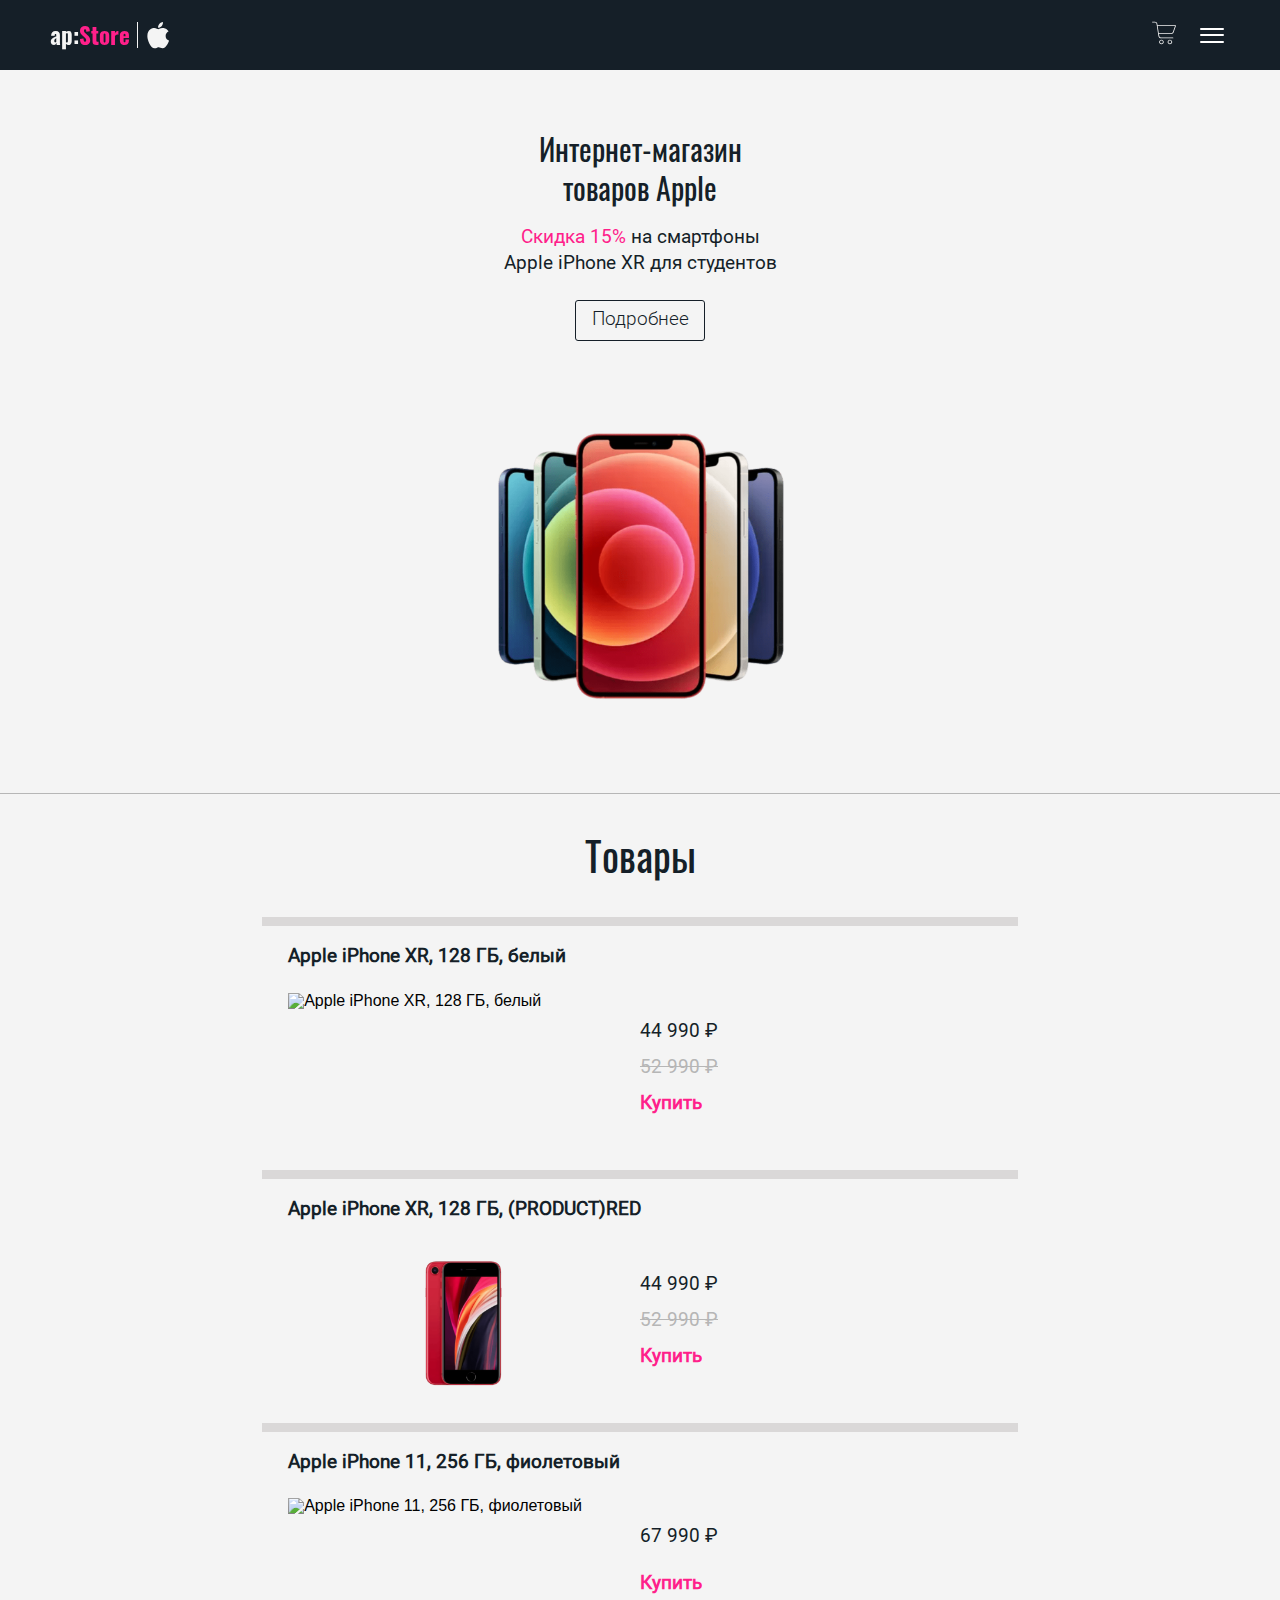
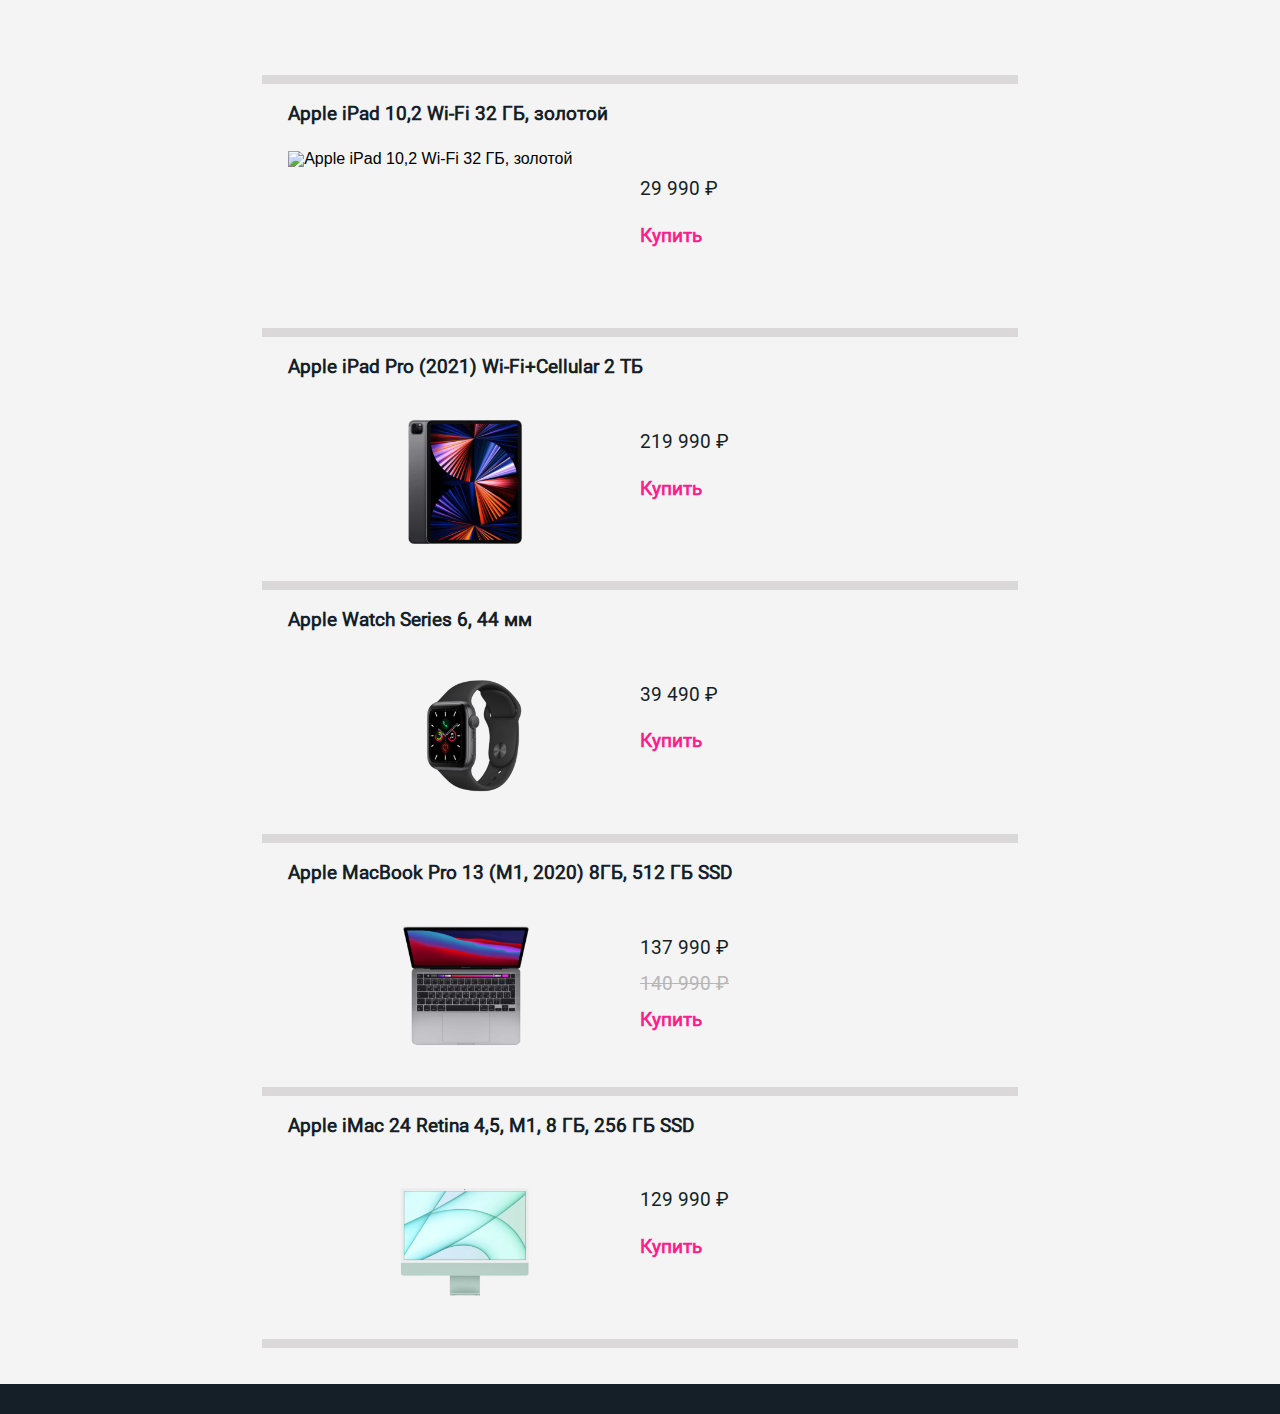
==== index.html @ 829974ec "Правильный вариант выполнения ДЗ - The correct version of the implementation of the DZ" ====
<!DOCTYPE html>
<html lang="ru">

<head>
    <meta charset="UTF-8" />
    <!-- From the Freelancer template -->
    <meta name="viewport" content="width=device-width, initial-scale=1.0, maximum-scale=1.0, user-scalable=0" />
    <!-- =================== -->
    <meta http-equiv="X-UA-Compatible" content="ie=edge" />
    <!-- A bit of SEO -->
    <title>ap-store.ru | Интернет-магазин Павла Ермилова</title>
    <meta name="keywords" content="Интернет-магазин IT курсы" />
    <meta name="description"
        content="Lorem ipsum dolor, sit amet consectetur adipisicing elit. Harum, exercitationem. Natus deserunt nobis quod corrupti delectus quaerat ex cupiditate possimus." />
    <!-- =================== -->
    <link rel="stylesheet" href="css/normalize.css" />
    <link rel="stylesheet" href="https://cdn.jsdelivr.net/npm/bootstrap@4.6.0/dist/css/bootstrap.min.css"
        integrity="sha384-B0vP5xmATw1+K9KRQjQERJvTumQW0nPEzvF6L/Z6nronJ3oUOFUFpCjEUQouq2+l" crossorigin="anonymous">
    <link rel="stylesheet" href="css/style.css" />
    <!-- Website Icon -->
    <link rel="shortcut icon" href="img/favicon.png" type="image/png">
</head>

<body>

    <div class="wrapper">

        <header class="header">

            <div class="header__container">
                <a href="index.html" class="logo">
                    <h3 class="logo__text">
                        ap:<span class="logo__text_color">Store</span>
                    </h3>
                    <div class="logo__vertical-bar">
                    </div>
                    <!-- /.logo__vertical-bar -->
                    <svg class="logo__img" xmlns="http://www.w3.org/2000/svg" viewBox="0 0 512 512">
                        <path
                            d="M185.255 512c-76.201-.439-139.233-155.991-139.233-235.21 0-129.404 97.075-157.734 134.487-157.734 16.86 0 34.863 6.621 50.742 12.48 11.104 4.087 22.588 8.306 28.975 8.306 3.823 0 12.832-3.589 20.786-6.738 16.963-6.753 38.071-15.146 62.651-15.146h.146c18.354 0 74.004 4.028 107.461 54.272l7.837 11.777-11.279 8.511c-16.113 12.158-45.513 34.336-45.513 78.267 0 52.031 33.296 72.041 49.292 81.665 7.061 4.248 14.37 8.628 14.37 18.208 0 6.255-49.922 140.566-122.417 140.566-17.739 0-30.278-5.332-41.338-10.034-11.191-4.761-20.845-8.862-36.797-8.862-8.086 0-18.311 3.823-29.136 7.881C221.496 505.73 204.752 512 185.753 512h-.498zM351.343 0c1.888 68.076-46.797 115.304-95.425 112.342C247.905 58.015 304.54 0 351.343 0z" />
                    </svg>
                </a>

                <div class="header__menu menu">
                    <!-- <a href="#" class="basket">
                        <svg class="basket__img" xmlns="http://www.w3.org/2000/svg" viewBox="0 -11 414.002 414">
                            <path
                                d="M202.48 352.133c0-21.801-17.671-39.473-39.468-39.473-21.801 0-39.473 17.672-39.473 39.469 0 21.8 17.672 39.473 39.473 39.473 21.785-.024 39.445-17.68 39.468-39.47zm-64.94 0c0-14.07 11.401-25.473 25.472-25.473 14.066 0 25.468 11.403 25.468 25.469 0 14.07-11.402 25.473-25.468 25.473-14.063-.016-25.457-11.41-25.473-25.47zm0 0M309.168 391.602c21.8.003 39.473-17.668 39.473-39.47.004-21.8-17.668-39.472-39.47-39.472S269.7 330.332 269.7 352.133c.028 21.785 17.68 39.441 39.469 39.469zm0-64.942c14.066 0 25.473 11.403 25.473 25.469.004 14.066-11.403 25.473-25.47 25.473s-25.472-11.403-25.472-25.47c.016-14.058 11.41-25.452 25.469-25.472zm0 0M7 14h42.7c14.05-.055 26.03 10.176 28.171 24.066l33.8 213.512c3.192 20.703 21.052 35.957 42 35.875h208.93a7.001 7.001 0 0 0 0-14h-208.93c-14.05.055-26.03-10.18-28.171-24.066l-5.746-36.301h213.98c18.118-.008 34.243-11.484 40.18-28.598l39.7-114.578A6.997 6.997 0 0 0 407 60.613H95.613L91.7 35.875C88.508 15.172 70.65-.082 49.7 0H7a7.001 7.001 0 0 0 0 14zm390.164 60.617l-36.476 105.285a28.54 28.54 0 0 1-26.954 19.184H117.535L97.828 74.613zm0 0" />
                        </svg>
                    </a> -->
                    <button class="basket" type="button">
                        <svg class="basket__img" xmlns="http://www.w3.org/2000/svg" viewBox="0 -11 414.002 414">
                            <path
                                d="M202.48 352.133c0-21.801-17.671-39.473-39.468-39.473-21.801 0-39.473 17.672-39.473 39.469 0 21.8 17.672 39.473 39.473 39.473 21.785-.024 39.445-17.68 39.468-39.47zm-64.94 0c0-14.07 11.401-25.473 25.472-25.473 14.066 0 25.468 11.403 25.468 25.469 0 14.07-11.402 25.473-25.468 25.473-14.063-.016-25.457-11.41-25.473-25.47zm0 0M309.168 391.602c21.8.003 39.473-17.668 39.473-39.47.004-21.8-17.668-39.472-39.47-39.472S269.7 330.332 269.7 352.133c.028 21.785 17.68 39.441 39.469 39.469zm0-64.942c14.066 0 25.473 11.403 25.473 25.469.004 14.066-11.403 25.473-25.47 25.473s-25.472-11.403-25.472-25.47c.016-14.058 11.41-25.452 25.469-25.472zm0 0M7 14h42.7c14.05-.055 26.03 10.176 28.171 24.066l33.8 213.512c3.192 20.703 21.052 35.957 42 35.875h208.93a7.001 7.001 0 0 0 0-14h-208.93c-14.05.055-26.03-10.18-28.171-24.066l-5.746-36.301h213.98c18.118-.008 34.243-11.484 40.18-28.598l39.7-114.578A6.997 6.997 0 0 0 407 60.613H95.613L91.7 35.875C88.508 15.172 70.65-.082 49.7 0H7a7.001 7.001 0 0 0 0 14zm390.164 60.617l-36.476 105.285a28.54 28.54 0 0 1-26.954 19.184H117.535L97.828 74.613zm0 0" />
                        </svg>
                    </button>
                    <!-- <a href="tel:+79031508930" class="btn btn-primary">
                        <svg class="btn__icon" xmlns="http://www.w3.org/2000/svg" fill="none" viewBox="0 0 28 28">
                            <path stroke="#F4F4F4" stroke-miterlimit="10" stroke-width="2"
                                d="M25.426 20.914c-.93-.937-3.184-2.306-4.277-2.857-1.424-.717-1.541-.776-2.66.056-.747.555-1.243 1.05-2.117.864-.873-.186-2.772-1.237-4.434-2.894-1.663-1.657-2.774-3.61-2.96-4.481-.188-.87.316-1.361.866-2.11.774-1.054.716-1.23.054-2.654-.517-1.107-1.925-3.34-2.866-4.265-1.006-.995-1.006-.82-1.655-.55a9.385 9.385 0 0 0-1.513.807c-.938.623-1.458 1.14-1.822 1.918-.364.778-.527 2.6 1.352 6.014s3.197 5.16 5.926 7.88c2.729 2.721 4.827 4.185 7.894 5.905 3.795 2.125 5.25 1.71 6.03 1.348.78-.364 1.3-.88 1.924-1.817.315-.478.586-.984.808-1.511.27-.647.446-.647-.55-1.653z" />
                        </svg>
                    </a> -->
                    <div class="menu__icon">
                        <span></span>
                    </div>
                    <nav class="menu__body">
                        <ul class="menu__list">
                            <li><a data-goto=".section-specification" href="#" class="menu__link">Главная</a></li>
                            <li><a data-goto=".section-catalog" href="#" class="menu__link">Товары</a></li>
                            <!-- <button type="button" class="btn btn-dark btn-tot-cost">Dark</button> -->
                            <!-- <li><a data-goto=".page__section_3" href="#" class="menu__link">Портфолио</a></li>
                            <li>
                                <a href="" class="menu__link">Услуги</a>
                                <span class="menu__arrow"></span>
                                <ul class="menu__sub-list">
                                    <li>
                                        <a href="" class="menu__sub-link">Раздел страницы №1</a>
                                    </li>
                                    <li>
                                        <a href="" class="menu__sub-link">Раздел страницы №2</a>
                                    </li>
                                    <li>
                                        <a href="" class="menu__sub-link">Раздел страницы №3</a>
                                    </li>
                                </ul>
                            </li>
                            <li>
                                <a href="" class="menu__link">Процесс работы</a>
                            </li>
                            <li><a data-goto=".page__section_4" href="#" class="menu__link">Стоимость</a></li>
                            <li><a data-goto=".page__section_5" href="#" class="menu__link">Отзывы</a></li>
                            <li><a data-goto=".page__section_6" href="#" class="menu__link">Контакты</a></li> -->
                        </ul>
                    </nav>
                </div>
            </div>

        </header>

        <main class="page">

            <section class="section-specification">
                <h1 class="section-specification__main-heading">Интернет-магазин <br> товаров Apple</h1>
                <p class="section-specification__text">
                    <span class="section-specification__text_color">Скидка&nbsp;15%</span> на&nbsp;смартфоны <br> Apple
                    iPhone XR&nbsp;для студентов
                </p>
                <a id="getSum33" href="#" class="section-specification__link">
                    Подробнее
                </a>
                <img src="img/9-Appletechnique.png" alt="смартфоны apple" class="section-specification__img">
            </section>

            <section class="section-catalog">
                <h2 class="section-catalog__heading">Товары</h2>
                <div class="products">

                </div>
            </section>




            <!-- <section class="page__section page__specification">
                <h1 class="header__main-heading">Интернет-магазин <br> товаров Apple</h1>
                <div class="page__text">
                    <p>Lorem ipsum dolor sit, amet consectetur adipisicing elit. Doloribus neque ratione modi mollitia
                        natus voluptas culpa architecto officiis, sed dolorem quasi? Voluptatem laborum ad assumenda
                        quos officiis provident quaerat libero.</p>
                    <p>Lorem ipsum dolor sit, amet consectetur adipisicing elit. Doloribus neque ratione modi mollitia
                        natus voluptas culpa architecto officiis, sed dolorem quasi? Voluptatem laborum ad assumenda
                        quos officiis provident quaerat libero.</p>
                    <p>Lorem ipsum dolor sit, amet consectetur adipisicing elit. Doloribus neque ratione modi mollitia
                        natus voluptas culpa architecto officiis, sed dolorem quasi? Voluptatem laborum ad assumenda
                        quos officiis provident quaerat libero.</p>
                    <p>Lorem ipsum dolor sit, amet consectetur adipisicing elit. Doloribus neque ratione modi mollitia
                        natus voluptas culpa architecto officiis, sed dolorem quasi? Voluptatem laborum ad assumenda
                        quos officiis provident quaerat libero.</p>
                    <p>Lorem ipsum dolor sit, amet consectetur adipisicing elit. Doloribus neque ratione modi mollitia
                        natus voluptas culpa architecto officiis, sed dolorem quasi? Voluptatem laborum ad assumenda
                        quos officiis provident quaerat libero.</p>
                    <p>Lorem ipsum dolor sit, amet consectetur adipisicing elit. Doloribus neque ratione modi mollitia
                        natus voluptas culpa architecto officiis, sed dolorem quasi? Voluptatem laborum ad assumenda
                        quos officiis provident quaerat libero.</p>
                </div>
            </section> -->
            <!-- <section class="page__section page__section_2">
                <h2 class="page__sub-title">Раздел сайта</h2>
                <div class="page__text">
                    <p>Lorem ipsum dolor sit, amet consectetur adipisicing elit. Doloribus neque ratione modi mollitia
                        natus voluptas culpa architecto officiis, sed dolorem quasi? Voluptatem laborum ad assumenda
                        quos officiis provident quaerat libero.</p>
                    <p>Lorem ipsum dolor sit, amet consectetur adipisicing elit. Doloribus neque ratione modi mollitia
                        natus voluptas culpa architecto officiis, sed dolorem quasi? Voluptatem laborum ad assumenda
                        quos officiis provident quaerat libero.</p>
                    <p>Lorem ipsum dolor sit, amet consectetur adipisicing elit. Doloribus neque ratione modi mollitia
                        natus voluptas culpa architecto officiis, sed dolorem quasi? Voluptatem laborum ad assumenda
                        quos officiis provident quaerat libero.</p>
                    <p>Lorem ipsum dolor sit, amet consectetur adipisicing elit. Doloribus neque ratione modi mollitia
                        natus voluptas culpa architecto officiis, sed dolorem quasi? Voluptatem laborum ad assumenda
                        quos officiis provident quaerat libero.</p>
                    <p>Lorem ipsum dolor sit, amet consectetur adipisicing elit. Doloribus neque ratione modi mollitia
                        natus voluptas culpa architecto officiis, sed dolorem quasi? Voluptatem laborum ad assumenda
                        quos officiis provident quaerat libero.</p>
                    <p>Lorem ipsum dolor sit, amet consectetur adipisicing elit. Doloribus neque ratione modi mollitia
                        natus voluptas culpa architecto officiis, sed dolorem quasi? Voluptatem laborum ad assumenda
                        quos officiis provident quaerat libero.</p>
                </div>
            </section>
            <section class="page__section page__section_3">
                <h2 class="page__sub-title">Отличный раздел сайта</h2>
                <div class="page__text">
                    <p>Lorem ipsum dolor sit, amet consectetur adipisicing elit. Doloribus neque ratione modi mollitia
                        natus voluptas culpa architecto officiis, sed dolorem quasi? Voluptatem laborum ad assumenda
                        quos officiis provident quaerat libero.</p>
                    <p>Lorem ipsum dolor sit, amet consectetur adipisicing elit. Doloribus neque ratione modi mollitia
                        natus voluptas culpa architecto officiis, sed dolorem quasi? Voluptatem laborum ad assumenda
                        quos officiis provident quaerat libero.</p>
                    <p>Lorem ipsum dolor sit, amet consectetur adipisicing elit. Doloribus neque ratione modi mollitia
                        natus voluptas culpa architecto officiis, sed dolorem quasi? Voluptatem laborum ad assumenda
                        quos officiis provident quaerat libero.</p>
                    <p>Lorem ipsum dolor sit, amet consectetur adipisicing elit. Doloribus neque ratione modi mollitia
                        natus voluptas culpa architecto officiis, sed dolorem quasi? Voluptatem laborum ad assumenda
                        quos officiis provident quaerat libero.</p>
                    <p>Lorem ipsum dolor sit, amet consectetur adipisicing elit. Doloribus neque ratione modi mollitia
                        natus voluptas culpa architecto officiis, sed dolorem quasi? Voluptatem laborum ad assumenda
                        quos officiis provident quaerat libero.</p>
                    <p>Lorem ipsum dolor sit, amet consectetur adipisicing elit. Doloribus neque ratione modi mollitia
                        natus voluptas culpa architecto officiis, sed dolorem quasi? Voluptatem laborum ad assumenda
                        quos officiis provident quaerat libero.</p>
                </div>
            </section>
            <section class="page__section page__section_4">
                <h2 class="page__sub-title">Отличный раздел сайта</h2>
                <div class="page__text">
                    <p>Lorem ipsum dolor sit, amet consectetur adipisicing elit. Doloribus neque ratione modi mollitia
                        natus voluptas culpa architecto officiis, sed dolorem quasi? Voluptatem laborum ad assumenda
                        quos officiis provident quaerat libero.</p>
                    <p>Lorem ipsum dolor sit, amet consectetur adipisicing elit. Doloribus neque ratione modi mollitia
                        natus voluptas culpa architecto officiis, sed dolorem quasi? Voluptatem laborum ad assumenda
                        quos officiis provident quaerat libero.</p>
                    <p>Lorem ipsum dolor sit, amet consectetur adipisicing elit. Doloribus neque ratione modi mollitia
                        natus voluptas culpa architecto officiis, sed dolorem quasi? Voluptatem laborum ad assumenda
                        quos officiis provident quaerat libero.</p>
                    <p>Lorem ipsum dolor sit, amet consectetur adipisicing elit. Doloribus neque ratione modi mollitia
                        natus voluptas culpa architecto officiis, sed dolorem quasi? Voluptatem laborum ad assumenda
                        quos officiis provident quaerat libero.</p>
                    <p>Lorem ipsum dolor sit, amet consectetur adipisicing elit. Doloribus neque ratione modi mollitia
                        natus voluptas culpa architecto officiis, sed dolorem quasi? Voluptatem laborum ad assumenda
                        quos officiis provident quaerat libero.</p>
                    <p>Lorem ipsum dolor sit, amet consectetur adipisicing elit. Doloribus neque ratione modi mollitia
                        natus voluptas culpa architecto officiis, sed dolorem quasi? Voluptatem laborum ad assumenda
                        quos officiis provident quaerat libero.</p>
                </div>
            </section>
            <section class="page__section page__section_5">
                <h2 class="page__sub-title">Отличный раздел сайта</h2>
                <div class="page__text">
                    <p>Lorem ipsum dolor sit, amet consectetur adipisicing elit. Doloribus neque ratione modi mollitia
                        natus voluptas culpa architecto officiis, sed dolorem quasi? Voluptatem laborum ad assumenda
                        quos officiis provident quaerat libero.</p>
                    <p>Lorem ipsum dolor sit, amet consectetur adipisicing elit. Doloribus neque ratione modi mollitia
                        natus voluptas culpa architecto officiis, sed dolorem quasi? Voluptatem laborum ad assumenda
                        quos officiis provident quaerat libero.</p>
                    <p>Lorem ipsum dolor sit, amet consectetur adipisicing elit. Doloribus neque ratione modi mollitia
                        natus voluptas culpa architecto officiis, sed dolorem quasi? Voluptatem laborum ad assumenda
                        quos officiis provident quaerat libero.</p>
                    <p>Lorem ipsum dolor sit, amet consectetur adipisicing elit. Doloribus neque ratione modi mollitia
                        natus voluptas culpa architecto officiis, sed dolorem quasi? Voluptatem laborum ad assumenda
                        quos officiis provident quaerat libero.</p>
                    <p>Lorem ipsum dolor sit, amet consectetur adipisicing elit. Doloribus neque ratione modi mollitia
                        natus voluptas culpa architecto officiis, sed dolorem quasi? Voluptatem laborum ad assumenda
                        quos officiis provident quaerat libero.</p>
                    <p>Lorem ipsum dolor sit, amet consectetur adipisicing elit. Doloribus neque ratione modi mollitia
                        natus voluptas culpa architecto officiis, sed dolorem quasi? Voluptatem laborum ad assumenda
                        quos officiis provident quaerat libero.</p>
                </div>
            </section>
            <section class="page__section page__section_6">
                <h2 class="page__sub-title">Отличный раздел сайта</h2>
                <div class="page__text">
                    <p>Lorem ipsum dolor sit, amet consectetur adipisicing elit. Doloribus neque ratione modi mollitia
                        natus voluptas culpa architecto officiis, sed dolorem quasi? Voluptatem laborum ad assumenda
                        quos officiis provident quaerat libero.</p>
                    <p>Lorem ipsum dolor sit, amet consectetur adipisicing elit. Doloribus neque ratione modi mollitia
                        natus voluptas culpa architecto officiis, sed dolorem quasi? Voluptatem laborum ad assumenda
                        quos officiis provident quaerat libero.</p>
                    <p>Lorem ipsum dolor sit, amet consectetur adipisicing elit. Doloribus neque ratione modi mollitia
                        natus voluptas culpa architecto officiis, sed dolorem quasi? Voluptatem laborum ad assumenda
                        quos officiis provident quaerat libero.</p>
                    <p>Lorem ipsum dolor sit, amet consectetur adipisicing elit. Doloribus neque ratione modi mollitia
                        natus voluptas culpa architecto officiis, sed dolorem quasi? Voluptatem laborum ad assumenda
                        quos officiis provident quaerat libero.</p>
                    <p>Lorem ipsum dolor sit, amet consectetur adipisicing elit. Doloribus neque ratione modi mollitia
                        natus voluptas culpa architecto officiis, sed dolorem quasi? Voluptatem laborum ad assumenda
                        quos officiis provident quaerat libero.</p>
                    <p>Lorem ipsum dolor sit, amet consectetur adipisicing elit. Doloribus neque ratione modi mollitia
                        natus voluptas culpa architecto officiis, sed dolorem quasi? Voluptatem laborum ad assumenda
                        quos officiis provident quaerat libero.</p>
                </div>
            </section> -->


        </main>

    </div>


    <!-- connection bootstrap@4.6.0 -->
    <script src="https://code.jquery.com/jquery-3.5.1.slim.min.js"
        integrity="sha384-DfXdz2htPH0lsSSs5nCTpuj/zy4C+OGpamoFVy38MVBnE+IbbVYUew+OrCXaRkfj" crossorigin="anonymous">
    </script>
    <script src="https://cdn.jsdelivr.net/npm/popper.js@1.16.1/dist/umd/popper.min.js"
        integrity="sha384-9/reFTGAW83EW2RDu2S0VKaIzap3H66lZH81PoYlFhbGU+6BZp6G7niu735Sk7lN" crossorigin="anonymous">
    </script>
    <script src="https://cdn.jsdelivr.net/npm/bootstrap@4.6.0/dist/js/bootstrap.min.js"
        integrity="sha384-+YQ4JLhjyBLPDQt//I+STsc9iw4uQqACwlvpslubQzn4u2UU2UFM80nGisd026JF" crossorigin="anonymous">
    </script>
    <!-- connection bootstrap@4.6.0 -->

    <script src="js/main.js"></script>
</body>

</html>
---- css/style.css ----
@font-face{font-family:"Oswald";src:url("../fonts/Oswald-Regular.eot");src:url("../fonts/Oswald-Regular.eot?#iefix") format("embedded-opentype"),url("../fonts/Oswald-Regular.woff2") format("woff2"),url("../fonts/Oswald-Regular.woff") format("woff"),url("../fonts/Oswald-Regular.ttf") format("truetype");font-weight:normal;font-style:normal;font-display:swap}@font-face{font-family:"Oswald";src:url("../fonts/Oswald-Bold.eot");src:url("../fonts/Oswald-Bold.eot?#iefix") format("embedded-opentype"),url("../fonts/Oswald-Bold.woff2") format("woff2"),url("../fonts/Oswald-Bold.woff") format("woff"),url("../fonts/Oswald-Bold.ttf") format("truetype");font-weight:bold;font-style:normal;font-display:swap}@font-face{font-family:"Roboto";src:url("../fonts/Roboto-Light.eot");src:url("../fonts/Roboto-Light.eot?#iefix") format("embedded-opentype"),url("../fonts/Roboto-Light.woff2") format("woff2"),url("../fonts/Roboto-Light.woff") format("woff"),url("../fonts/Roboto-Light.ttf") format("truetype");font-weight:300;font-style:normal;font-display:swap}@font-face{font-family:"Roboto";src:url("../fonts/Roboto-Regular.eot");src:url("../fonts/Roboto-Regular.eot?#iefix") format("embedded-opentype"),url("../fonts/Roboto-Regular.woff2") format("woff2"),url("../fonts/Roboto-Regular.woff") format("woff"),url("../fonts/Roboto-Regular.ttf") format("truetype");font-weight:normal;font-style:normal;font-display:swap}@-webkit-keyframes upArrowAnim{0%{-webkit-transform:translate(-50%,-65%);transform:translate(-50%,-65%)}50%{-webkit-transform:translate(-50%,-25%);transform:translate(-50%,-25%)}to{-webkit-transform:translate(-50%,-65%);transform:translate(-50%,-65%)}}@keyframes upArrowAnim{0%{-webkit-transform:translate(-50%,-65%);transform:translate(-50%,-65%)}50%{-webkit-transform:translate(-50%,-25%);transform:translate(-50%,-25%)}to{-webkit-transform:translate(-50%,-65%);transform:translate(-50%,-65%)}}@-webkit-keyframes swipePointerAnim{0%{margin-right:calc(0px + 0 * ((100vw - 320px) / 1600));opacity:0.2}20%{margin-right:calc(20px + 30 * ((100vw - 320px) / 1600));opacity:0.8}to{margin-right:calc(0px + 0 * ((100vw - 320px) / 1600));opacity:0.2}}@keyframes swipePointerAnim{0%{margin-right:calc(0px + 0 * ((100vw - 320px) / 1600));opacity:0.2}20%{margin-right:calc(20px + 30 * ((100vw - 320px) / 1600));opacity:0.8}to{margin-right:calc(0px + 0 * ((100vw - 320px) / 1600));opacity:0.2}}@-webkit-keyframes waveAnim{0%{-webkit-transform:translate(0px,0px);transform:translate(0px,0px)}20%{-webkit-transform:translate(0px,-10px);transform:translate(0px,-10px)}30%{-webkit-transform:translate(0px,0px);transform:translate(0px,0px)}40%{-webkit-transform:translate(0px,-10px);transform:translate(0px,-10px)}50%{-webkit-transform:translate(0px,0px);transform:translate(0px,0px)}to{-webkit-transform:translate(0px,0px);transform:translate(0px,0px)}}@keyframes waveAnim{0%{-webkit-transform:translate(0px,0px);transform:translate(0px,0px)}20%{-webkit-transform:translate(0px,-10px);transform:translate(0px,-10px)}30%{-webkit-transform:translate(0px,0px);transform:translate(0px,0px)}40%{-webkit-transform:translate(0px,-10px);transform:translate(0px,-10px)}50%{-webkit-transform:translate(0px,0px);transform:translate(0px,0px)}to{-webkit-transform:translate(0px,0px);transform:translate(0px,0px)}}*{padding:0px;margin:0px;border:0px}*,:after,:before{-webkit-box-sizing:border-box;box-sizing:border-box}:active,:focus{outline:none}a:active,a:focus{outline:none}.btn-primary.focus,.btn-primary:focus{background:none;border:none;-webkit-box-shadow:none;box-shadow:none}.btn-primary:not(:disabled):not(.disabled).active,.btn-primary:not(:disabled):not(.disabled):active,.show>.btn-primary.dropdown-toggle{color:#fff;background-color:transparent;border-color:transparent}.btn-primary:not(:disabled):not(.disabled).active:focus,.btn-primary:not(:disabled):not(.disabled):active:focus,.show>.btn-primary.dropdown-toggle:focus{-webkit-box-shadow:none;box-shadow:none}body,html{position:relative;height:100%;background:#151F28}h1,h2,h3,h4{font-family:Oswald;font-style:normal;font-weight:normal;font-size:calc(30px + 16 * ((100vw - 320px) / 1600));line-height:calc(39px + 20.8 * ((100vw - 320px) / 1600));color:#151F28;margin-bottom:calc(60px + 20 * ((100vw - 320px) / 1600))}.heading-h2{width:100%;text-align:left}a,input,p,span{font-family:Source Sans Pro;font-style:normal;font-weight:normal;margin:0;color:#151F28}a,aside,footer,header,nav,section{display:block;color:black}footer,header,section{padding:0 15px}@media (min-width:575.98px){footer,header,section{padding:0 calc(50% - 270px)}}@media (min-width:767.98px){footer,header,section{padding:0 calc(50% - 360px)}}@media (min-width:991.98px){footer,header,section{padding:0 calc(50% - 480px)}}@media (min-width:1199.98px){footer,header,section{padding:0 calc(50% - 590px)}}button,input,textarea{font-family:Source Sans Pro}input::-moz-placeholder{color:#DADADA}input::-webkit-input-placeholder{color:#DADADA}input::-ms-clear{display:none}button{cursor:pointer}button::-moz-focus-inner{padding:0;border:0}a,a:visited{text-decoration:none}a:hover{text-decoration:none}ul li{list-style:none}svg{overflow:visible}img{max-width:100%;-o-object-fit:contain;object-fit:contain}section{padding:20px 15px}@media (min-width:575.98px){section{padding:20px calc(50% - 270px)}}@media (min-width:767.98px){section{padding:25px calc(50% - 360px)}}@media (min-width:991.98px){section{padding:30px calc(50% - 480px)}}@media (min-width:1199.98px){section{padding:40px calc(50% - 590px)}}.breadcrumb{padding:0;background-color:transparent;margin-bottom:calc(0px + 0 * ((100vw - 320px) / 1600))}.breadcrumb-item{font-family:Source Sans Pro;font-style:normal;font-weight:normal;font-size:calc(12px + 6 * ((100vw - 320px) / 1600));line-height:calc(18px + 9 * ((100vw - 320px) / 1600));margin-right:calc(15px + 6 * ((100vw - 320px) / 1600))}.breadcrumb-item a{color:#F4F4F4}.breadcrumb .breadcrumb-item+.breadcrumb-item{padding-left:calc(20px + 6 * ((100vw - 320px) / 1600));position:relative;color:#DADADA}.breadcrumb .breadcrumb-item+.breadcrumb-item:before{position:absolute;top:calc(4px + 6 * ((100vw - 320px) / 1600));left:0px;color:#6c757d;content:"";background-image:url("../img/breadcrumb-arrow.svg");background-position:center;background-size:contain;background-repeat:no-repeat;width:5px;height:9px}.breadcrumb-item .active{position:relative;font-size:calc(12px + 6 * ((100vw - 320px) / 1600));line-height:calc(18px + 9 * ((100vw - 320px) / 1600))}.swipe-pointer{width:calc(40px + 20 * ((100vw - 320px) / 1600));height:calc(40px + 20 * ((100vw - 320px) / 1600));z-index:20;position:absolute;right:3vw;bottom:40%;fill:#ff208a}body,html{height:100%;line-height:1;font-size:16px;background-color:#151F28;color:#fff;font-family:Arial,"Helvetica Neue",Helvetica,sans-serif}body._lock{overflow:hidden}.wrapper{min-height:100%}.header{position:fixed;top:0;left:0;width:100%;z-index:10;background-color:#151F28}.header__container{max-width:1200px;margin:0px auto;display:-webkit-box;display:-ms-flexbox;display:flex;padding:0px 0px;-webkit-box-align:center;-ms-flex-align:center;align-items:center;-webkit-box-pack:justify;-ms-flex-pack:justify;justify-content:space-between;height:70px;max-height:70px}.header .btn{position:relative;padding:0;background-color:transparent;border:none;outline:none;fill:inherit;stroke:inherit;stroke-width:inherit;z-index:10;margin-right:calc(10px + 5 * ((100vw - 320px) / 1600))}.header .btn__icon{width:calc(24px + 16 * ((100vw - 320px) / 1600));height:calc(24px + 16 * ((100vw - 320px) / 1600))}.header .btn__icon:hover{-webkit-transform:scale(1.2);transform:scale(1.2);-webkit-transition:-webkit-transform 0.8s;transition:-webkit-transform 0.8s;transition:transform 0.8s;transition:transform 0.8s,-webkit-transform 0.8s}.header .btn__icon:active{-webkit-transform:scale(1.2);transform:scale(1.2);-webkit-transition:-webkit-transform 0.8s;transition:-webkit-transform 0.8s;transition:transform 0.8s;transition:transform 0.8s,-webkit-transform 0.8s}.header__menu{display:-webkit-box;display:-ms-flexbox;display:flex;-webkit-box-orient:horizontal;-webkit-box-direction:normal;-ms-flex-direction:row;flex-direction:row;-webkit-box-pack:start;-ms-flex-pack:start;justify-content:flex-start;-webkit-box-align:center;-ms-flex-align:center;align-items:center;-ms-flex-wrap:wrap;flex-wrap:wrap;-ms-flex-wrap:nowrap;flex-wrap:nowrap}.logo{height:35px;display:-webkit-box;display:-ms-flexbox;display:flex;-webkit-box-orient:horizontal;-webkit-box-direction:normal;-ms-flex-direction:row;flex-direction:row;-webkit-box-pack:start;-ms-flex-pack:start;justify-content:flex-start;-webkit-box-align:center;-ms-flex-align:center;align-items:center;-ms-flex-wrap:wrap;flex-wrap:wrap;position:relative;z-index:10;-ms-flex-wrap:nowrap;flex-wrap:nowrap}.logo__text{font-family:Oswald;font-style:normal;font-weight:bold;font-size:calc(21px + 4 * ((100vw - 320px) / 1600));line-height:calc(29px + 6 * ((100vw - 320px) / 1600));color:#F4F4F4;margin:0}.logo__text_color{font-family:Oswald;font-style:normal;font-weight:bold;font-size:calc(21px + 4 * ((100vw - 320px) / 1600));line-height:calc(29px + 6 * ((100vw - 320px) / 1600));color:#ff208a}.logo__vertical-bar{width:0.5px;height:75%;background-color:#F4F4F4;margin:0 7px 0 7px}.logo__img{fill:#F4F4F4;height:75%}.logo:hover{color:#ff208a;-webkit-transition:color 0.8s;transition:color 0.8s}.menu__icon{display:none}.menu__list>li{position:relative;margin:0px 0px 0px 20px}.menu__link{font-family:Roboto;font-style:normal;font-weight:normal;font-size:20px;line-height:24px;color:rgba(21,31,40,0.6)}.menu__link:hover{color:#151F28;-webkit-transition:all 0.8s ease 0s;transition:all 0.8s ease 0s}.menu__sub-list{position:absolute;top:100%;right:0;background-color:#000;padding:15px;min-width:200px}.menu__sub-list li{margin:0px 0px 10px 0px}.menu__sub-list li:last-child{margin:0}.menu__sub-link{color:#fff}.menu__sub-link:hover{text-decoration:underline}.menu__arrow{display:none}.basket{background-color:#151F28;width:24px;z-index:10;margin-right:calc(22px + 3 * ((100vw - 320px) / 1600))}.basket__img{fill:#F4F4F4}body ._pc .menu__list>li:hover .menu__sub-list{opacity:1;visibility:visible;-webkit-transform:translate(0px,0px);transform:translate(0px,0px);pointer-events:all;-webkit-transition:all 0.4s ease 0s;transition:all 0.4s ease 0s}body ._touch .menu__list>li{display:-webkit-box;display:-ms-flexbox;display:flex;-webkit-box-align:center;-ms-flex-align:center;align-items:center}body ._touch .menu__link{-webkit-box-flex:1;-ms-flex:1 1 auto;flex:1 1 auto}body ._touch .menu__arrow{display:block;width:0;height:0;margin:0px 0px 0px 5px;-webkit-transition:-webkit-transform 0.3s ease 0s;transition:-webkit-transform 0.3s ease 0s;transition:transform 0.3s ease 0s;transition:transform 0.3s ease 0s,-webkit-transform 0.3s ease 0s;border-left:7px solid transparent;border-right:7px solid transparent;border-top:12px solid #00E991}body ._touch .menu__list>li._active .menu__sub-list{opacity:1;visibility:visible;-webkit-transform:translate(0px,0px);transform:translate(0px,0px);pointer-events:all;-webkit-transition:all 0.4s ease 0s;transition:all 0.4s ease 0s}body ._touch .menu__list>li._active .menu__arrow{-webkit-transform:rotate(-180deg);transform:rotate(-180deg);-webkit-transition:all 0.4s ease 0s;transition:all 0.4s ease 0s}.header .menu__icon{z-index:5;display:block;position:relative;width:30px;height:15px;cursor:pointer}.header .menu__icon:after,.header .menu__icon:before,.header .menu__icon span{left:0;position:absolute;height:2px;width:24px;-webkit-transition:all 0.3s ease 0s;transition:all 0.3s ease 0s;background-color:#fff;border-radius:7px}.header .menu__icon:before{width:24px}.header .menu__icon:after{width:24px}.header .menu__icon:after,.header .menu__icon:before{content:""}.header .menu__icon:before{top:0}.header .menu__icon:after{bottom:0}.header .menu__icon span{top:50%;-webkit-transform:scale(1) translate(0px,-50%);transform:scale(1) translate(0px,-50%)}.header .menu__icon._active span{-webkit-transform:scale(0) translate(0px,-50%);transform:scale(0) translate(0px,-50%)}.header .menu__icon._active:before{width:20px;top:50%;-webkit-transform:rotate(-45deg) translate(0px,-50%);transform:rotate(-45deg) translate(0px,-50%)}.header .menu__icon._active:after{width:20px;bottom:50%;-webkit-transform:rotate(45deg) translate(0px,50%);transform:rotate(45deg) translate(0px,50%)}.header .menu__body{position:fixed;top:0;left:-100%;width:100%;height:100%;background-color:#F4F4F4;padding:103px 30px 30px 30px;-webkit-transition:left 0.3s ease 0s;transition:left 0.3s ease 0s;overflow:auto}.header .menu__body._active{left:0}.header .menu__body:before{content:"";position:fixed;width:100%;top:0;left:0;height:70px;background-color:#151F28;z-index:2}.header .menu__list>li{-ms-flex-wrap:wrap;flex-wrap:wrap;margin:0px 0px 30px 0px}.header .menu__list>li:last-child{margin-bottom:0}.header .menu__list>li._active .menu__sub-list{display:block}.header .menu__sub-list{position:relative;background-color:#fff;-webkit-box-flex:1;-ms-flex:1 1 100%;flex:1 1 100%;margin:20px 0px 0px 0px;display:none}.header .menu__sub-link{font-size:20px;color:#000}.page{padding:70px 0px 30px 0px}.page__section{padding:30px;max-width:1200px;margin:0px auto}.page__specification{background-color:#151F28}.page__section_2{background-color:#151F28}.page__section_3{background-color:#151F28}.page__title{font-size:40px;margin:0px 0px 20px 0px}.page__text{font-size:16px;line-height:150%}.page__text p{margin:0px 0px 20px 0px}.page__sub-title{font-size:30px;margin:0px 0px 20px 0px}.section-specification{background-color:#F4F4F4;display:-webkit-box;display:-ms-flexbox;display:flex;-webkit-box-orient:vertical;-webkit-box-direction:normal;-ms-flex-direction:column;flex-direction:column;-webkit-box-pack:start;-ms-flex-pack:start;justify-content:flex-start;-webkit-box-align:center;-ms-flex-align:center;align-items:center;-ms-flex-wrap:wrap;flex-wrap:wrap}.section-specification__main-heading{color:#151F28;text-align:center;font-family:Oswald;font-style:normal;font-weight:normal;font-size:calc(26px + 6 * ((100vw - 320px) / 1600));line-height:calc(34px + 8 * ((100vw - 320px) / 1600));margin-bottom:calc(15px + 5 * ((100vw - 320px) / 1600))}.section-specification__text{color:#151F28;font-family:"Roboto";font-weight:normal;font-style:normal;text-align:center;font-size:calc(15px + 6 * ((100vw - 320px) / 1600));line-height:calc(21px + 8 * ((100vw - 320px) / 1600));margin-bottom:calc(20px + 5 * ((100vw - 320px) / 1600))}.section-specification__text_color{color:#ff208a;font-family:"Roboto";font-weight:normal;font-style:normal;text-align:center;font-size:calc(15px + 6 * ((100vw - 320px) / 1600));line-height:calc(21px + 8 * ((100vw - 320px) / 1600))}.section-specification__link{color:#151F28;font-family:"Roboto";font-weight:300;font-style:normal;text-align:normal;font-size:calc(15px + 6 * ((100vw - 320px) / 1600));line-height:calc(21px + 8 * ((100vw - 320px) / 1600));padding-left:calc(13px + 4 * ((100vw - 320px) / 1600));padding-right:calc(13px + 4 * ((100vw - 320px) / 1600));padding-top:calc(4px + 4 * ((100vw - 320px) / 1600));padding-bottom:calc(4px + 4 * ((100vw - 320px) / 1600));border:0.8px solid #151F28;border-radius:3px;margin-bottom:calc(30px + 10 * ((100vw - 320px) / 1600))}.section-specification__link:hover{color:#F4F4F4;background-color:#151F28;-webkit-transition:all 0.8s ease 0s;transition:all 0.8s ease 0s}.section-specification__img{height:calc(280px + 160 * ((100vw - 320px) / 1600))}.section-catalog{background-color:#F4F4F4;display:-webkit-box;display:-ms-flexbox;display:flex;-webkit-box-orient:vertical;-webkit-box-direction:normal;-ms-flex-direction:column;flex-direction:column;-webkit-box-pack:start;-ms-flex-pack:start;justify-content:flex-start;-webkit-box-align:center;-ms-flex-align:center;align-items:center;-ms-flex-wrap:wrap;flex-wrap:wrap;border-top:0.8px solid #b6b6b6;padding-top:calc(30px + 10 * ((100vw - 320px) / 1600));padding-bottom:calc(30px + 10 * ((100vw - 320px) / 1600));padding-left:calc(0px + 0 * ((100vw - 320px) / 1600));padding-right:calc(0px + 0 * ((100vw - 320px) / 1600))}.section-catalog__heading{width:100%;text-align:center;margin-bottom:calc(30px + 10 * ((100vw - 320px) / 1600))}.section-catalog .products{display:-webkit-box;display:-ms-flexbox;display:flex;-webkit-box-orient:vertical;-webkit-box-direction:normal;-ms-flex-direction:column;flex-direction:column;-webkit-box-pack:start;-ms-flex-pack:start;justify-content:flex-start;-webkit-box-align:start;-ms-flex-align:start;align-items:flex-start;-ms-flex-wrap:wrap;flex-wrap:wrap}.section-catalog .products__item{width:100%;display:-webkit-box;display:-ms-flexbox;display:flex;-webkit-box-orient:horizontal;-webkit-box-direction:normal;-ms-flex-direction:row;flex-direction:row;-webkit-box-pack:start;-ms-flex-pack:start;justify-content:flex-start;-webkit-box-align:start;-ms-flex-align:start;align-items:flex-start;-ms-flex-wrap:wrap;flex-wrap:wrap;padding:calc(15px + 5 * ((100vw - 320px) / 1600));padding-left:calc(20px + 10 * ((100vw - 320px) / 1600));padding-right:calc(20px + 10 * ((100vw - 320px) / 1600));border-bottom:9px solid #c9c5c59c}.section-catalog .products__item:first-child{border-top:9px solid #c9c5c59c}.section-catalog .products__name{width:100%;text-align:left;color:#151F28;font-family:Roboto;font-style:normal;font-weight:bold;font-size:calc(15px + 6 * ((100vw - 320px) / 1600));line-height:calc(21px + 8 * ((100vw - 320px) / 1600));margin-bottom:calc(20px + 5 * ((100vw - 320px) / 1600))}.section-catalog .products__img{width:50%;height:159px;width:50%}.section-catalog .products__description{display:-webkit-box;display:-ms-flexbox;display:flex;-webkit-box-orient:vertical;-webkit-box-direction:normal;-ms-flex-direction:column;flex-direction:column;-webkit-box-pack:start;-ms-flex-pack:start;justify-content:flex-start;-webkit-box-align:start;-ms-flex-align:start;align-items:flex-start;-ms-flex-wrap:wrap;flex-wrap:wrap;padding-top:calc(20px + 10 * ((100vw - 320px) / 1600));width:50%;min-height:150px}.section-catalog .products__price{font-family:Roboto;font-style:normal;font-weight:normal;font-size:calc(15px + 6 * ((100vw - 320px) / 1600));line-height:calc(21px + 8 * ((100vw - 320px) / 1600));margin-bottom:calc(8px + 4 * ((100vw - 320px) / 1600))}.section-catalog .products__price_old{color:#b6b6b6;text-decoration:line-through}.section-catalog .products .buy-btn{width:100%;text-align:left;color:#ff208a;font-family:Roboto;font-style:normal;font-weight:bold;font-size:calc(15px + 6 * ((100vw - 320px) / 1600));line-height:calc(21px + 8 * ((100vw - 320px) / 1600));margin-bottom:calc(8px + 4 * ((100vw - 320px) / 1600));background-color:transparent}
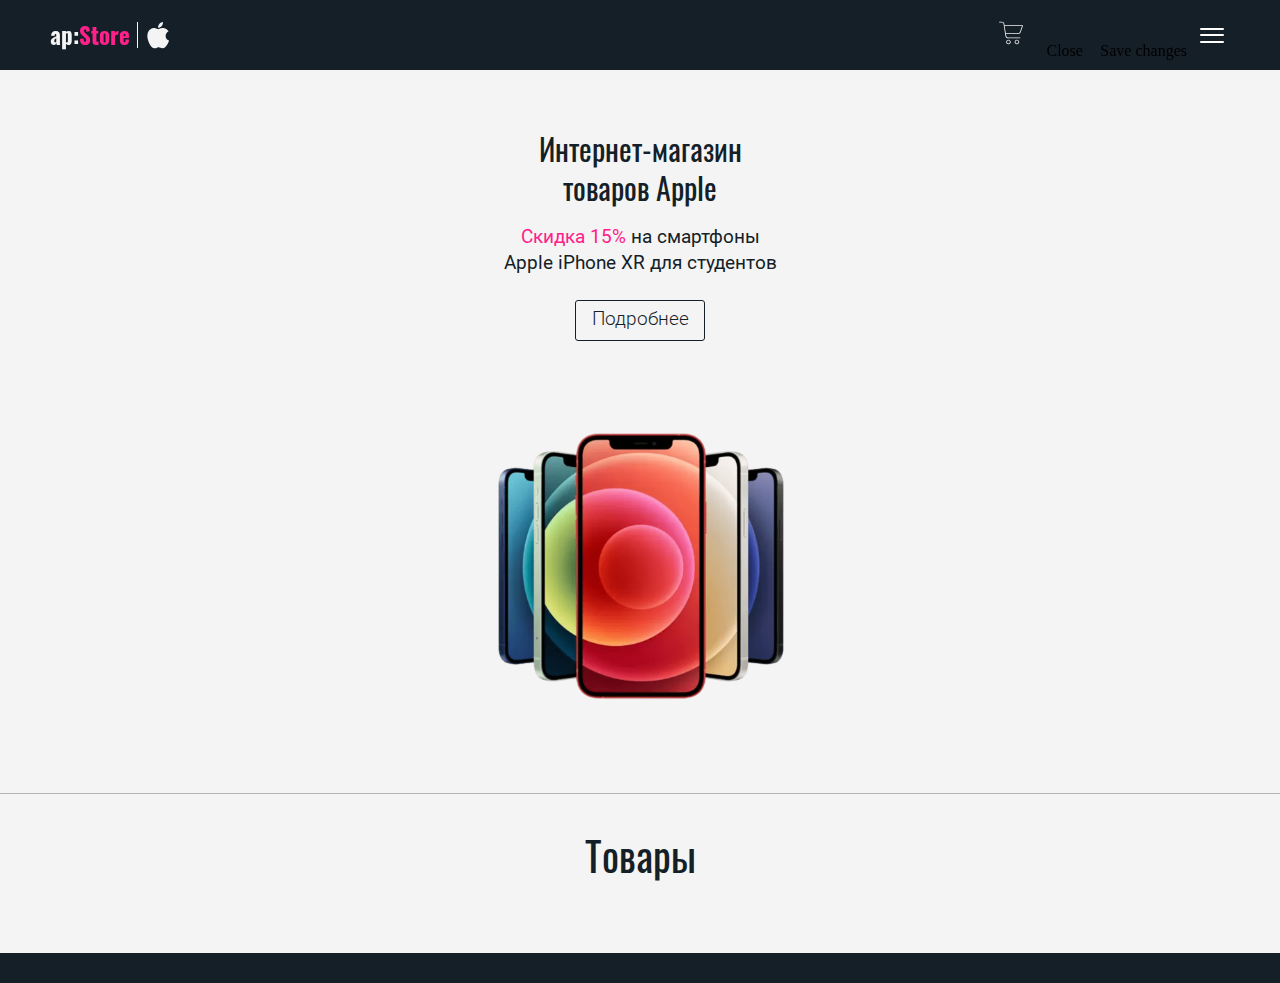
==== commit dcb20eda: "- [x] Make an external json file with products that are "supposedly" in the cart (29+) - [x] Layout " ====
--- a/index.html
+++ b/index.html
@@ -42,24 +42,41 @@
                 </a>
 
                 <div class="header__menu menu">
-                    <!-- <a href="#" class="basket">
-                        <svg class="basket__img" xmlns="http://www.w3.org/2000/svg" viewBox="0 -11 414.002 414">
-                            <path
-                                d="M202.48 352.133c0-21.801-17.671-39.473-39.468-39.473-21.801 0-39.473 17.672-39.473 39.469 0 21.8 17.672 39.473 39.473 39.473 21.785-.024 39.445-17.68 39.468-39.47zm-64.94 0c0-14.07 11.401-25.473 25.472-25.473 14.066 0 25.468 11.403 25.468 25.469 0 14.07-11.402 25.473-25.468 25.473-14.063-.016-25.457-11.41-25.473-25.47zm0 0M309.168 391.602c21.8.003 39.473-17.668 39.473-39.47.004-21.8-17.668-39.472-39.47-39.472S269.7 330.332 269.7 352.133c.028 21.785 17.68 39.441 39.469 39.469zm0-64.942c14.066 0 25.473 11.403 25.473 25.469.004 14.066-11.403 25.473-25.47 25.473s-25.472-11.403-25.472-25.47c.016-14.058 11.41-25.452 25.469-25.472zm0 0M7 14h42.7c14.05-.055 26.03 10.176 28.171 24.066l33.8 213.512c3.192 20.703 21.052 35.957 42 35.875h208.93a7.001 7.001 0 0 0 0-14h-208.93c-14.05.055-26.03-10.18-28.171-24.066l-5.746-36.301h213.98c18.118-.008 34.243-11.484 40.18-28.598l39.7-114.578A6.997 6.997 0 0 0 407 60.613H95.613L91.7 35.875C88.508 15.172 70.65-.082 49.7 0H7a7.001 7.001 0 0 0 0 14zm390.164 60.617l-36.476 105.285a28.54 28.54 0 0 1-26.954 19.184H117.535L97.828 74.613zm0 0" />
-                        </svg>
-                    </a> -->
-                    <button class="basket" type="button">
+
+                    <!-- Button trigger modal -->
+                    <button type="button" class="btn btn-primary basket" data-toggle="modal"
+                        data-target="#exampleModalBasket">
                         <svg class="basket__img" xmlns="http://www.w3.org/2000/svg" viewBox="0 -11 414.002 414">
                             <path
                                 d="M202.48 352.133c0-21.801-17.671-39.473-39.468-39.473-21.801 0-39.473 17.672-39.473 39.469 0 21.8 17.672 39.473 39.473 39.473 21.785-.024 39.445-17.68 39.468-39.47zm-64.94 0c0-14.07 11.401-25.473 25.472-25.473 14.066 0 25.468 11.403 25.468 25.469 0 14.07-11.402 25.473-25.468 25.473-14.063-.016-25.457-11.41-25.473-25.47zm0 0M309.168 391.602c21.8.003 39.473-17.668 39.473-39.47.004-21.8-17.668-39.472-39.47-39.472S269.7 330.332 269.7 352.133c.028 21.785 17.68 39.441 39.469 39.469zm0-64.942c14.066 0 25.473 11.403 25.473 25.469.004 14.066-11.403 25.473-25.47 25.473s-25.472-11.403-25.472-25.47c.016-14.058 11.41-25.452 25.469-25.472zm0 0M7 14h42.7c14.05-.055 26.03 10.176 28.171 24.066l33.8 213.512c3.192 20.703 21.052 35.957 42 35.875h208.93a7.001 7.001 0 0 0 0-14h-208.93c-14.05.055-26.03-10.18-28.171-24.066l-5.746-36.301h213.98c18.118-.008 34.243-11.484 40.18-28.598l39.7-114.578A6.997 6.997 0 0 0 407 60.613H95.613L91.7 35.875C88.508 15.172 70.65-.082 49.7 0H7a7.001 7.001 0 0 0 0 14zm390.164 60.617l-36.476 105.285a28.54 28.54 0 0 1-26.954 19.184H117.535L97.828 74.613zm0 0" />
                         </svg>
                     </button>
-                    <!-- <a href="tel:+79031508930" class="btn btn-primary">
-                        <svg class="btn__icon" xmlns="http://www.w3.org/2000/svg" fill="none" viewBox="0 0 28 28">
-                            <path stroke="#F4F4F4" stroke-miterlimit="10" stroke-width="2"
-                                d="M25.426 20.914c-.93-.937-3.184-2.306-4.277-2.857-1.424-.717-1.541-.776-2.66.056-.747.555-1.243 1.05-2.117.864-.873-.186-2.772-1.237-4.434-2.894-1.663-1.657-2.774-3.61-2.96-4.481-.188-.87.316-1.361.866-2.11.774-1.054.716-1.23.054-2.654-.517-1.107-1.925-3.34-2.866-4.265-1.006-.995-1.006-.82-1.655-.55a9.385 9.385 0 0 0-1.513.807c-.938.623-1.458 1.14-1.822 1.918-.364.778-.527 2.6 1.352 6.014s3.197 5.16 5.926 7.88c2.729 2.721 4.827 4.185 7.894 5.905 3.795 2.125 5.25 1.71 6.03 1.348.78-.364 1.3-.88 1.924-1.817.315-.478.586-.984.808-1.511.27-.647.446-.647-.55-1.653z" />
-                        </svg>
-                    </a> -->
+
+                    <!-- Modal -->
+                    <div class="modal fade" id="exampleModalBasket" tabindex="-1" aria-labelledby="exampleModalLabel"
+                        aria-hidden="true">
+                        <div class="modal-dialog modal-dialog-centered modal-dialog-scrollable">
+                            <div class="modal-content">
+                                <div class="modal-header">
+                                    <h5 class="modal-title" id="exampleModalLabel">Modal title</h5>
+                                    <button type="button" class="close" data-dismiss="modal" aria-label="Close">
+                                        <span aria-hidden="true">&times;</span>
+                                    </button>
+                                </div>
+                                <div class="modal-body ">
+                                    <div class="items-cart">
+
+                                    </div>
+                                    <!-- /.items-cart -->
+                                </div>
+                                <div class="modal-footer">
+                                    <button type="button" class="btn btn-secondary" data-dismiss="modal">Close</button>
+                                    <button type="button" class="btn btn-primary">Save changes</button>
+                                </div>
+                            </div>
+                        </div>
+                    </div>
+
                     <div class="menu__icon">
                         <span></span>
                     </div>
@@ -67,29 +84,6 @@
                         <ul class="menu__list">
                             <li><a data-goto=".section-specification" href="#" class="menu__link">Главная</a></li>
                             <li><a data-goto=".section-catalog" href="#" class="menu__link">Товары</a></li>
-                            <!-- <button type="button" class="btn btn-dark btn-tot-cost">Dark</button> -->
-                            <!-- <li><a data-goto=".page__section_3" href="#" class="menu__link">Портфолио</a></li>
-                            <li>
-                                <a href="" class="menu__link">Услуги</a>
-                                <span class="menu__arrow"></span>
-                                <ul class="menu__sub-list">
-                                    <li>
-                                        <a href="" class="menu__sub-link">Раздел страницы №1</a>
-                                    </li>
-                                    <li>
-                                        <a href="" class="menu__sub-link">Раздел страницы №2</a>
-                                    </li>
-                                    <li>
-                                        <a href="" class="menu__sub-link">Раздел страницы №3</a>
-                                    </li>
-                                </ul>
-                            </li>
-                            <li>
-                                <a href="" class="menu__link">Процесс работы</a>
-                            </li>
-                            <li><a data-goto=".page__section_4" href="#" class="menu__link">Стоимость</a></li>
-                            <li><a data-goto=".page__section_5" href="#" class="menu__link">Отзывы</a></li>
-                            <li><a data-goto=".page__section_6" href="#" class="menu__link">Контакты</a></li> -->
                         </ul>
                     </nav>
                 </div>
@@ -121,145 +115,6 @@
 
 
 
-            <!-- <section class="page__section page__specification">
-                <h1 class="header__main-heading">Интернет-магазин <br> товаров Apple</h1>
-                <div class="page__text">
-                    <p>Lorem ipsum dolor sit, amet consectetur adipisicing elit. Doloribus neque ratione modi mollitia
-                        natus voluptas culpa architecto officiis, sed dolorem quasi? Voluptatem laborum ad assumenda
-                        quos officiis provident quaerat libero.</p>
-                    <p>Lorem ipsum dolor sit, amet consectetur adipisicing elit. Doloribus neque ratione modi mollitia
-                        natus voluptas culpa architecto officiis, sed dolorem quasi? Voluptatem laborum ad assumenda
-                        quos officiis provident quaerat libero.</p>
-                    <p>Lorem ipsum dolor sit, amet consectetur adipisicing elit. Doloribus neque ratione modi mollitia
-                        natus voluptas culpa architecto officiis, sed dolorem quasi? Voluptatem laborum ad assumenda
-                        quos officiis provident quaerat libero.</p>
-                    <p>Lorem ipsum dolor sit, amet consectetur adipisicing elit. Doloribus neque ratione modi mollitia
-                        natus voluptas culpa architecto officiis, sed dolorem quasi? Voluptatem laborum ad assumenda
-                        quos officiis provident quaerat libero.</p>
-                    <p>Lorem ipsum dolor sit, amet consectetur adipisicing elit. Doloribus neque ratione modi mollitia
-                        natus voluptas culpa architecto officiis, sed dolorem quasi? Voluptatem laborum ad assumenda
-                        quos officiis provident quaerat libero.</p>
-                    <p>Lorem ipsum dolor sit, amet consectetur adipisicing elit. Doloribus neque ratione modi mollitia
-                        natus voluptas culpa architecto officiis, sed dolorem quasi? Voluptatem laborum ad assumenda
-                        quos officiis provident quaerat libero.</p>
-                </div>
-            </section> -->
-            <!-- <section class="page__section page__section_2">
-                <h2 class="page__sub-title">Раздел сайта</h2>
-                <div class="page__text">
-                    <p>Lorem ipsum dolor sit, amet consectetur adipisicing elit. Doloribus neque ratione modi mollitia
-                        natus voluptas culpa architecto officiis, sed dolorem quasi? Voluptatem laborum ad assumenda
-                        quos officiis provident quaerat libero.</p>
-                    <p>Lorem ipsum dolor sit, amet consectetur adipisicing elit. Doloribus neque ratione modi mollitia
-                        natus voluptas culpa architecto officiis, sed dolorem quasi? Voluptatem laborum ad assumenda
-                        quos officiis provident quaerat libero.</p>
-                    <p>Lorem ipsum dolor sit, amet consectetur adipisicing elit. Doloribus neque ratione modi mollitia
-                        natus voluptas culpa architecto officiis, sed dolorem quasi? Voluptatem laborum ad assumenda
-                        quos officiis provident quaerat libero.</p>
-                    <p>Lorem ipsum dolor sit, amet consectetur adipisicing elit. Doloribus neque ratione modi mollitia
-                        natus voluptas culpa architecto officiis, sed dolorem quasi? Voluptatem laborum ad assumenda
-                        quos officiis provident quaerat libero.</p>
-                    <p>Lorem ipsum dolor sit, amet consectetur adipisicing elit. Doloribus neque ratione modi mollitia
-                        natus voluptas culpa architecto officiis, sed dolorem quasi? Voluptatem laborum ad assumenda
-                        quos officiis provident quaerat libero.</p>
-                    <p>Lorem ipsum dolor sit, amet consectetur adipisicing elit. Doloribus neque ratione modi mollitia
-                        natus voluptas culpa architecto officiis, sed dolorem quasi? Voluptatem laborum ad assumenda
-                        quos officiis provident quaerat libero.</p>
-                </div>
-            </section>
-            <section class="page__section page__section_3">
-                <h2 class="page__sub-title">Отличный раздел сайта</h2>
-                <div class="page__text">
-                    <p>Lorem ipsum dolor sit, amet consectetur adipisicing elit. Doloribus neque ratione modi mollitia
-                        natus voluptas culpa architecto officiis, sed dolorem quasi? Voluptatem laborum ad assumenda
-                        quos officiis provident quaerat libero.</p>
-                    <p>Lorem ipsum dolor sit, amet consectetur adipisicing elit. Doloribus neque ratione modi mollitia
-                        natus voluptas culpa architecto officiis, sed dolorem quasi? Voluptatem laborum ad assumenda
-                        quos officiis provident quaerat libero.</p>
-                    <p>Lorem ipsum dolor sit, amet consectetur adipisicing elit. Doloribus neque ratione modi mollitia
-                        natus voluptas culpa architecto officiis, sed dolorem quasi? Voluptatem laborum ad assumenda
-                        quos officiis provident quaerat libero.</p>
-                    <p>Lorem ipsum dolor sit, amet consectetur adipisicing elit. Doloribus neque ratione modi mollitia
-                        natus voluptas culpa architecto officiis, sed dolorem quasi? Voluptatem laborum ad assumenda
-                        quos officiis provident quaerat libero.</p>
-                    <p>Lorem ipsum dolor sit, amet consectetur adipisicing elit. Doloribus neque ratione modi mollitia
-                        natus voluptas culpa architecto officiis, sed dolorem quasi? Voluptatem laborum ad assumenda
-                        quos officiis provident quaerat libero.</p>
-                    <p>Lorem ipsum dolor sit, amet consectetur adipisicing elit. Doloribus neque ratione modi mollitia
-                        natus voluptas culpa architecto officiis, sed dolorem quasi? Voluptatem laborum ad assumenda
-                        quos officiis provident quaerat libero.</p>
-                </div>
-            </section>
-            <section class="page__section page__section_4">
-                <h2 class="page__sub-title">Отличный раздел сайта</h2>
-                <div class="page__text">
-                    <p>Lorem ipsum dolor sit, amet consectetur adipisicing elit. Doloribus neque ratione modi mollitia
-                        natus voluptas culpa architecto officiis, sed dolorem quasi? Voluptatem laborum ad assumenda
-                        quos officiis provident quaerat libero.</p>
-                    <p>Lorem ipsum dolor sit, amet consectetur adipisicing elit. Doloribus neque ratione modi mollitia
-                        natus voluptas culpa architecto officiis, sed dolorem quasi? Voluptatem laborum ad assumenda
-                        quos officiis provident quaerat libero.</p>
-                    <p>Lorem ipsum dolor sit, amet consectetur adipisicing elit. Doloribus neque ratione modi mollitia
-                        natus voluptas culpa architecto officiis, sed dolorem quasi? Voluptatem laborum ad assumenda
-                        quos officiis provident quaerat libero.</p>
-                    <p>Lorem ipsum dolor sit, amet consectetur adipisicing elit. Doloribus neque ratione modi mollitia
-                        natus voluptas culpa architecto officiis, sed dolorem quasi? Voluptatem laborum ad assumenda
-                        quos officiis provident quaerat libero.</p>
-                    <p>Lorem ipsum dolor sit, amet consectetur adipisicing elit. Doloribus neque ratione modi mollitia
-                        natus voluptas culpa architecto officiis, sed dolorem quasi? Voluptatem laborum ad assumenda
-                        quos officiis provident quaerat libero.</p>
-                    <p>Lorem ipsum dolor sit, amet consectetur adipisicing elit. Doloribus neque ratione modi mollitia
-                        natus voluptas culpa architecto officiis, sed dolorem quasi? Voluptatem laborum ad assumenda
-                        quos officiis provident quaerat libero.</p>
-                </div>
-            </section>
-            <section class="page__section page__section_5">
-                <h2 class="page__sub-title">Отличный раздел сайта</h2>
-                <div class="page__text">
-                    <p>Lorem ipsum dolor sit, amet consectetur adipisicing elit. Doloribus neque ratione modi mollitia
-                        natus voluptas culpa architecto officiis, sed dolorem quasi? Voluptatem laborum ad assumenda
-                        quos officiis provident quaerat libero.</p>
-                    <p>Lorem ipsum dolor sit, amet consectetur adipisicing elit. Doloribus neque ratione modi mollitia
-                        natus voluptas culpa architecto officiis, sed dolorem quasi? Voluptatem laborum ad assumenda
-                        quos officiis provident quaerat libero.</p>
-                    <p>Lorem ipsum dolor sit, amet consectetur adipisicing elit. Doloribus neque ratione modi mollitia
-                        natus voluptas culpa architecto officiis, sed dolorem quasi? Voluptatem laborum ad assumenda
-                        quos officiis provident quaerat libero.</p>
-                    <p>Lorem ipsum dolor sit, amet consectetur adipisicing elit. Doloribus neque ratione modi mollitia
-                        natus voluptas culpa architecto officiis, sed dolorem quasi? Voluptatem laborum ad assumenda
-                        quos officiis provident quaerat libero.</p>
-                    <p>Lorem ipsum dolor sit, amet consectetur adipisicing elit. Doloribus neque ratione modi mollitia
-                        natus voluptas culpa architecto officiis, sed dolorem quasi? Voluptatem laborum ad assumenda
-                        quos officiis provident quaerat libero.</p>
-                    <p>Lorem ipsum dolor sit, amet consectetur adipisicing elit. Doloribus neque ratione modi mollitia
-                        natus voluptas culpa architecto officiis, sed dolorem quasi? Voluptatem laborum ad assumenda
-                        quos officiis provident quaerat libero.</p>
-                </div>
-            </section>
-            <section class="page__section page__section_6">
-                <h2 class="page__sub-title">Отличный раздел сайта</h2>
-                <div class="page__text">
-                    <p>Lorem ipsum dolor sit, amet consectetur adipisicing elit. Doloribus neque ratione modi mollitia
-                        natus voluptas culpa architecto officiis, sed dolorem quasi? Voluptatem laborum ad assumenda
-                        quos officiis provident quaerat libero.</p>
-                    <p>Lorem ipsum dolor sit, amet consectetur adipisicing elit. Doloribus neque ratione modi mollitia
-                        natus voluptas culpa architecto officiis, sed dolorem quasi? Voluptatem laborum ad assumenda
-                        quos officiis provident quaerat libero.</p>
-                    <p>Lorem ipsum dolor sit, amet consectetur adipisicing elit. Doloribus neque ratione modi mollitia
-                        natus voluptas culpa architecto officiis, sed dolorem quasi? Voluptatem laborum ad assumenda
-                        quos officiis provident quaerat libero.</p>
-                    <p>Lorem ipsum dolor sit, amet consectetur adipisicing elit. Doloribus neque ratione modi mollitia
-                        natus voluptas culpa architecto officiis, sed dolorem quasi? Voluptatem laborum ad assumenda
-                        quos officiis provident quaerat libero.</p>
-                    <p>Lorem ipsum dolor sit, amet consectetur adipisicing elit. Doloribus neque ratione modi mollitia
-                        natus voluptas culpa architecto officiis, sed dolorem quasi? Voluptatem laborum ad assumenda
-                        quos officiis provident quaerat libero.</p>
-                    <p>Lorem ipsum dolor sit, amet consectetur adipisicing elit. Doloribus neque ratione modi mollitia
-                        natus voluptas culpa architecto officiis, sed dolorem quasi? Voluptatem laborum ad assumenda
-                        quos officiis provident quaerat libero.</p>
-                </div>
-            </section> -->
-
 
         </main>
 
--- a/css/style.css
+++ b/css/style.css
@@ -1 +1 @@
-@font-face{font-family:"Oswald";src:url("../fonts/Oswald-Regular.eot");src:url("../fonts/Oswald-Regular.eot?#iefix") format("embedded-opentype"),url("../fonts/Oswald-Regular.woff2") format("woff2"),url("../fonts/Oswald-Regular.woff") format("woff"),url("../fonts/Oswald-Regular.ttf") format("truetype");font-weight:normal;font-style:normal;font-display:swap}@font-face{font-family:"Oswald";src:url("../fonts/Oswald-Bold.eot");src:url("../fonts/Oswald-Bold.eot?#iefix") format("embedded-opentype"),url("../fonts/Oswald-Bold.woff2") format("woff2"),url("../fonts/Oswald-Bold.woff") format("woff"),url("../fonts/Oswald-Bold.ttf") format("truetype");font-weight:bold;font-style:normal;font-display:swap}@font-face{font-family:"Roboto";src:url("../fonts/Roboto-Light.eot");src:url("../fonts/Roboto-Light.eot?#iefix") format("embedded-opentype"),url("../fonts/Roboto-Light.woff2") format("woff2"),url("../fonts/Roboto-Light.woff") format("woff"),url("../fonts/Roboto-Light.ttf") format("truetype");font-weight:300;font-style:normal;font-display:swap}@font-face{font-family:"Roboto";src:url("../fonts/Roboto-Regular.eot");src:url("../fonts/Roboto-Regular.eot?#iefix") format("embedded-opentype"),url("../fonts/Roboto-Regular.woff2") format("woff2"),url("../fonts/Roboto-Regular.woff") format("woff"),url("../fonts/Roboto-Regular.ttf") format("truetype");font-weight:normal;font-style:normal;font-display:swap}@-webkit-keyframes upArrowAnim{0%{-webkit-transform:translate(-50%,-65%);transform:translate(-50%,-65%)}50%{-webkit-transform:translate(-50%,-25%);transform:translate(-50%,-25%)}to{-webkit-transform:translate(-50%,-65%);transform:translate(-50%,-65%)}}@keyframes upArrowAnim{0%{-webkit-transform:translate(-50%,-65%);transform:translate(-50%,-65%)}50%{-webkit-transform:translate(-50%,-25%);transform:translate(-50%,-25%)}to{-webkit-transform:translate(-50%,-65%);transform:translate(-50%,-65%)}}@-webkit-keyframes swipePointerAnim{0%{margin-right:calc(0px + 0 * ((100vw - 320px) / 1600));opacity:0.2}20%{margin-right:calc(20px + 30 * ((100vw - 320px) / 1600));opacity:0.8}to{margin-right:calc(0px + 0 * ((100vw - 320px) / 1600));opacity:0.2}}@keyframes swipePointerAnim{0%{margin-right:calc(0px + 0 * ((100vw - 320px) / 1600));opacity:0.2}20%{margin-right:calc(20px + 30 * ((100vw - 320px) / 1600));opacity:0.8}to{margin-right:calc(0px + 0 * ((100vw - 320px) / 1600));opacity:0.2}}@-webkit-keyframes waveAnim{0%{-webkit-transform:translate(0px,0px);transform:translate(0px,0px)}20%{-webkit-transform:translate(0px,-10px);transform:translate(0px,-10px)}30%{-webkit-transform:translate(0px,0px);transform:translate(0px,0px)}40%{-webkit-transform:translate(0px,-10px);transform:translate(0px,-10px)}50%{-webkit-transform:translate(0px,0px);transform:translate(0px,0px)}to{-webkit-transform:translate(0px,0px);transform:translate(0px,0px)}}@keyframes waveAnim{0%{-webkit-transform:translate(0px,0px);transform:translate(0px,0px)}20%{-webkit-transform:translate(0px,-10px);transform:translate(0px,-10px)}30%{-webkit-transform:translate(0px,0px);transform:translate(0px,0px)}40%{-webkit-transform:translate(0px,-10px);transform:translate(0px,-10px)}50%{-webkit-transform:translate(0px,0px);transform:translate(0px,0px)}to{-webkit-transform:translate(0px,0px);transform:translate(0px,0px)}}*{padding:0px;margin:0px;border:0px}*,:after,:before{-webkit-box-sizing:border-box;box-sizing:border-box}:active,:focus{outline:none}a:active,a:focus{outline:none}.btn-primary.focus,.btn-primary:focus{background:none;border:none;-webkit-box-shadow:none;box-shadow:none}.btn-primary:not(:disabled):not(.disabled).active,.btn-primary:not(:disabled):not(.disabled):active,.show>.btn-primary.dropdown-toggle{color:#fff;background-color:transparent;border-color:transparent}.btn-primary:not(:disabled):not(.disabled).active:focus,.btn-primary:not(:disabled):not(.disabled):active:focus,.show>.btn-primary.dropdown-toggle:focus{-webkit-box-shadow:none;box-shadow:none}body,html{position:relative;height:100%;background:#151F28}h1,h2,h3,h4{font-family:Oswald;font-style:normal;font-weight:normal;font-size:calc(30px + 16 * ((100vw - 320px) / 1600));line-height:calc(39px + 20.8 * ((100vw - 320px) / 1600));color:#151F28;margin-bottom:calc(60px + 20 * ((100vw - 320px) / 1600))}.heading-h2{width:100%;text-align:left}a,input,p,span{font-family:Source Sans Pro;font-style:normal;font-weight:normal;margin:0;color:#151F28}a,aside,footer,header,nav,section{display:block;color:black}footer,header,section{padding:0 15px}@media (min-width:575.98px){footer,header,section{padding:0 calc(50% - 270px)}}@media (min-width:767.98px){footer,header,section{padding:0 calc(50% - 360px)}}@media (min-width:991.98px){footer,header,section{padding:0 calc(50% - 480px)}}@media (min-width:1199.98px){footer,header,section{padding:0 calc(50% - 590px)}}button,input,textarea{font-family:Source Sans Pro}input::-moz-placeholder{color:#DADADA}input::-webkit-input-placeholder{color:#DADADA}input::-ms-clear{display:none}button{cursor:pointer}button::-moz-focus-inner{padding:0;border:0}a,a:visited{text-decoration:none}a:hover{text-decoration:none}ul li{list-style:none}svg{overflow:visible}img{max-width:100%;-o-object-fit:contain;object-fit:contain}section{padding:20px 15px}@media (min-width:575.98px){section{padding:20px calc(50% - 270px)}}@media (min-width:767.98px){section{padding:25px calc(50% - 360px)}}@media (min-width:991.98px){section{padding:30px calc(50% - 480px)}}@media (min-width:1199.98px){section{padding:40px calc(50% - 590px)}}.breadcrumb{padding:0;background-color:transparent;margin-bottom:calc(0px + 0 * ((100vw - 320px) / 1600))}.breadcrumb-item{font-family:Source Sans Pro;font-style:normal;font-weight:normal;font-size:calc(12px + 6 * ((100vw - 320px) / 1600));line-height:calc(18px + 9 * ((100vw - 320px) / 1600));margin-right:calc(15px + 6 * ((100vw - 320px) / 1600))}.breadcrumb-item a{color:#F4F4F4}.breadcrumb .breadcrumb-item+.breadcrumb-item{padding-left:calc(20px + 6 * ((100vw - 320px) / 1600));position:relative;color:#DADADA}.breadcrumb .breadcrumb-item+.breadcrumb-item:before{position:absolute;top:calc(4px + 6 * ((100vw - 320px) / 1600));left:0px;color:#6c757d;content:"";background-image:url("../img/breadcrumb-arrow.svg");background-position:center;background-size:contain;background-repeat:no-repeat;width:5px;height:9px}.breadcrumb-item .active{position:relative;font-size:calc(12px + 6 * ((100vw - 320px) / 1600));line-height:calc(18px + 9 * ((100vw - 320px) / 1600))}.swipe-pointer{width:calc(40px + 20 * ((100vw - 320px) / 1600));height:calc(40px + 20 * ((100vw - 320px) / 1600));z-index:20;position:absolute;right:3vw;bottom:40%;fill:#ff208a}body,html{height:100%;line-height:1;font-size:16px;background-color:#151F28;color:#fff;font-family:Arial,"Helvetica Neue",Helvetica,sans-serif}body._lock{overflow:hidden}.wrapper{min-height:100%}.header{position:fixed;top:0;left:0;width:100%;z-index:10;background-color:#151F28}.header__container{max-width:1200px;margin:0px auto;display:-webkit-box;display:-ms-flexbox;display:flex;padding:0px 0px;-webkit-box-align:center;-ms-flex-align:center;align-items:center;-webkit-box-pack:justify;-ms-flex-pack:justify;justify-content:space-between;height:70px;max-height:70px}.header .btn{position:relative;padding:0;background-color:transparent;border:none;outline:none;fill:inherit;stroke:inherit;stroke-width:inherit;z-index:10;margin-right:calc(10px + 5 * ((100vw - 320px) / 1600))}.header .btn__icon{width:calc(24px + 16 * ((100vw - 320px) / 1600));height:calc(24px + 16 * ((100vw - 320px) / 1600))}.header .btn__icon:hover{-webkit-transform:scale(1.2);transform:scale(1.2);-webkit-transition:-webkit-transform 0.8s;transition:-webkit-transform 0.8s;transition:transform 0.8s;transition:transform 0.8s,-webkit-transform 0.8s}.header .btn__icon:active{-webkit-transform:scale(1.2);transform:scale(1.2);-webkit-transition:-webkit-transform 0.8s;transition:-webkit-transform 0.8s;transition:transform 0.8s;transition:transform 0.8s,-webkit-transform 0.8s}.header__menu{display:-webkit-box;display:-ms-flexbox;display:flex;-webkit-box-orient:horizontal;-webkit-box-direction:normal;-ms-flex-direction:row;flex-direction:row;-webkit-box-pack:start;-ms-flex-pack:start;justify-content:flex-start;-webkit-box-align:center;-ms-flex-align:center;align-items:center;-ms-flex-wrap:wrap;flex-wrap:wrap;-ms-flex-wrap:nowrap;flex-wrap:nowrap}.logo{height:35px;display:-webkit-box;display:-ms-flexbox;display:flex;-webkit-box-orient:horizontal;-webkit-box-direction:normal;-ms-flex-direction:row;flex-direction:row;-webkit-box-pack:start;-ms-flex-pack:start;justify-content:flex-start;-webkit-box-align:center;-ms-flex-align:center;align-items:center;-ms-flex-wrap:wrap;flex-wrap:wrap;position:relative;z-index:10;-ms-flex-wrap:nowrap;flex-wrap:nowrap}.logo__text{font-family:Oswald;font-style:normal;font-weight:bold;font-size:calc(21px + 4 * ((100vw - 320px) / 1600));line-height:calc(29px + 6 * ((100vw - 320px) / 1600));color:#F4F4F4;margin:0}.logo__text_color{font-family:Oswald;font-style:normal;font-weight:bold;font-size:calc(21px + 4 * ((100vw - 320px) / 1600));line-height:calc(29px + 6 * ((100vw - 320px) / 1600));color:#ff208a}.logo__vertical-bar{width:0.5px;height:75%;background-color:#F4F4F4;margin:0 7px 0 7px}.logo__img{fill:#F4F4F4;height:75%}.logo:hover{color:#ff208a;-webkit-transition:color 0.8s;transition:color 0.8s}.menu__icon{display:none}.menu__list>li{position:relative;margin:0px 0px 0px 20px}.menu__link{font-family:Roboto;font-style:normal;font-weight:normal;font-size:20px;line-height:24px;color:rgba(21,31,40,0.6)}.menu__link:hover{color:#151F28;-webkit-transition:all 0.8s ease 0s;transition:all 0.8s ease 0s}.menu__sub-list{position:absolute;top:100%;right:0;background-color:#000;padding:15px;min-width:200px}.menu__sub-list li{margin:0px 0px 10px 0px}.menu__sub-list li:last-child{margin:0}.menu__sub-link{color:#fff}.menu__sub-link:hover{text-decoration:underline}.menu__arrow{display:none}.basket{background-color:#151F28;width:24px;z-index:10;margin-right:calc(22px + 3 * ((100vw - 320px) / 1600))}.basket__img{fill:#F4F4F4}body ._pc .menu__list>li:hover .menu__sub-list{opacity:1;visibility:visible;-webkit-transform:translate(0px,0px);transform:translate(0px,0px);pointer-events:all;-webkit-transition:all 0.4s ease 0s;transition:all 0.4s ease 0s}body ._touch .menu__list>li{display:-webkit-box;display:-ms-flexbox;display:flex;-webkit-box-align:center;-ms-flex-align:center;align-items:center}body ._touch .menu__link{-webkit-box-flex:1;-ms-flex:1 1 auto;flex:1 1 auto}body ._touch .menu__arrow{display:block;width:0;height:0;margin:0px 0px 0px 5px;-webkit-transition:-webkit-transform 0.3s ease 0s;transition:-webkit-transform 0.3s ease 0s;transition:transform 0.3s ease 0s;transition:transform 0.3s ease 0s,-webkit-transform 0.3s ease 0s;border-left:7px solid transparent;border-right:7px solid transparent;border-top:12px solid #00E991}body ._touch .menu__list>li._active .menu__sub-list{opacity:1;visibility:visible;-webkit-transform:translate(0px,0px);transform:translate(0px,0px);pointer-events:all;-webkit-transition:all 0.4s ease 0s;transition:all 0.4s ease 0s}body ._touch .menu__list>li._active .menu__arrow{-webkit-transform:rotate(-180deg);transform:rotate(-180deg);-webkit-transition:all 0.4s ease 0s;transition:all 0.4s ease 0s}.header .menu__icon{z-index:5;display:block;position:relative;width:30px;height:15px;cursor:pointer}.header .menu__icon:after,.header .menu__icon:before,.header .menu__icon span{left:0;position:absolute;height:2px;width:24px;-webkit-transition:all 0.3s ease 0s;transition:all 0.3s ease 0s;background-color:#fff;border-radius:7px}.header .menu__icon:before{width:24px}.header .menu__icon:after{width:24px}.header .menu__icon:after,.header .menu__icon:before{content:""}.header .menu__icon:before{top:0}.header .menu__icon:after{bottom:0}.header .menu__icon span{top:50%;-webkit-transform:scale(1) translate(0px,-50%);transform:scale(1) translate(0px,-50%)}.header .menu__icon._active span{-webkit-transform:scale(0) translate(0px,-50%);transform:scale(0) translate(0px,-50%)}.header .menu__icon._active:before{width:20px;top:50%;-webkit-transform:rotate(-45deg) translate(0px,-50%);transform:rotate(-45deg) translate(0px,-50%)}.header .menu__icon._active:after{width:20px;bottom:50%;-webkit-transform:rotate(45deg) translate(0px,50%);transform:rotate(45deg) translate(0px,50%)}.header .menu__body{position:fixed;top:0;left:-100%;width:100%;height:100%;background-color:#F4F4F4;padding:103px 30px 30px 30px;-webkit-transition:left 0.3s ease 0s;transition:left 0.3s ease 0s;overflow:auto}.header .menu__body._active{left:0}.header .menu__body:before{content:"";position:fixed;width:100%;top:0;left:0;height:70px;background-color:#151F28;z-index:2}.header .menu__list>li{-ms-flex-wrap:wrap;flex-wrap:wrap;margin:0px 0px 30px 0px}.header .menu__list>li:last-child{margin-bottom:0}.header .menu__list>li._active .menu__sub-list{display:block}.header .menu__sub-list{position:relative;background-color:#fff;-webkit-box-flex:1;-ms-flex:1 1 100%;flex:1 1 100%;margin:20px 0px 0px 0px;display:none}.header .menu__sub-link{font-size:20px;color:#000}.page{padding:70px 0px 30px 0px}.page__section{padding:30px;max-width:1200px;margin:0px auto}.page__specification{background-color:#151F28}.page__section_2{background-color:#151F28}.page__section_3{background-color:#151F28}.page__title{font-size:40px;margin:0px 0px 20px 0px}.page__text{font-size:16px;line-height:150%}.page__text p{margin:0px 0px 20px 0px}.page__sub-title{font-size:30px;margin:0px 0px 20px 0px}.section-specification{background-color:#F4F4F4;display:-webkit-box;display:-ms-flexbox;display:flex;-webkit-box-orient:vertical;-webkit-box-direction:normal;-ms-flex-direction:column;flex-direction:column;-webkit-box-pack:start;-ms-flex-pack:start;justify-content:flex-start;-webkit-box-align:center;-ms-flex-align:center;align-items:center;-ms-flex-wrap:wrap;flex-wrap:wrap}.section-specification__main-heading{color:#151F28;text-align:center;font-family:Oswald;font-style:normal;font-weight:normal;font-size:calc(26px + 6 * ((100vw - 320px) / 1600));line-height:calc(34px + 8 * ((100vw - 320px) / 1600));margin-bottom:calc(15px + 5 * ((100vw - 320px) / 1600))}.section-specification__text{color:#151F28;font-family:"Roboto";font-weight:normal;font-style:normal;text-align:center;font-size:calc(15px + 6 * ((100vw - 320px) / 1600));line-height:calc(21px + 8 * ((100vw - 320px) / 1600));margin-bottom:calc(20px + 5 * ((100vw - 320px) / 1600))}.section-specification__text_color{color:#ff208a;font-family:"Roboto";font-weight:normal;font-style:normal;text-align:center;font-size:calc(15px + 6 * ((100vw - 320px) / 1600));line-height:calc(21px + 8 * ((100vw - 320px) / 1600))}.section-specification__link{color:#151F28;font-family:"Roboto";font-weight:300;font-style:normal;text-align:normal;font-size:calc(15px + 6 * ((100vw - 320px) / 1600));line-height:calc(21px + 8 * ((100vw - 320px) / 1600));padding-left:calc(13px + 4 * ((100vw - 320px) / 1600));padding-right:calc(13px + 4 * ((100vw - 320px) / 1600));padding-top:calc(4px + 4 * ((100vw - 320px) / 1600));padding-bottom:calc(4px + 4 * ((100vw - 320px) / 1600));border:0.8px solid #151F28;border-radius:3px;margin-bottom:calc(30px + 10 * ((100vw - 320px) / 1600))}.section-specification__link:hover{color:#F4F4F4;background-color:#151F28;-webkit-transition:all 0.8s ease 0s;transition:all 0.8s ease 0s}.section-specification__img{height:calc(280px + 160 * ((100vw - 320px) / 1600))}.section-catalog{background-color:#F4F4F4;display:-webkit-box;display:-ms-flexbox;display:flex;-webkit-box-orient:vertical;-webkit-box-direction:normal;-ms-flex-direction:column;flex-direction:column;-webkit-box-pack:start;-ms-flex-pack:start;justify-content:flex-start;-webkit-box-align:center;-ms-flex-align:center;align-items:center;-ms-flex-wrap:wrap;flex-wrap:wrap;border-top:0.8px solid #b6b6b6;padding-top:calc(30px + 10 * ((100vw - 320px) / 1600));padding-bottom:calc(30px + 10 * ((100vw - 320px) / 1600));padding-left:calc(0px + 0 * ((100vw - 320px) / 1600));padding-right:calc(0px + 0 * ((100vw - 320px) / 1600))}.section-catalog__heading{width:100%;text-align:center;margin-bottom:calc(30px + 10 * ((100vw - 320px) / 1600))}.section-catalog .products{display:-webkit-box;display:-ms-flexbox;display:flex;-webkit-box-orient:vertical;-webkit-box-direction:normal;-ms-flex-direction:column;flex-direction:column;-webkit-box-pack:start;-ms-flex-pack:start;justify-content:flex-start;-webkit-box-align:start;-ms-flex-align:start;align-items:flex-start;-ms-flex-wrap:wrap;flex-wrap:wrap}.section-catalog .products__item{width:100%;display:-webkit-box;display:-ms-flexbox;display:flex;-webkit-box-orient:horizontal;-webkit-box-direction:normal;-ms-flex-direction:row;flex-direction:row;-webkit-box-pack:start;-ms-flex-pack:start;justify-content:flex-start;-webkit-box-align:start;-ms-flex-align:start;align-items:flex-start;-ms-flex-wrap:wrap;flex-wrap:wrap;padding:calc(15px + 5 * ((100vw - 320px) / 1600));padding-left:calc(20px + 10 * ((100vw - 320px) / 1600));padding-right:calc(20px + 10 * ((100vw - 320px) / 1600));border-bottom:9px solid #c9c5c59c}.section-catalog .products__item:first-child{border-top:9px solid #c9c5c59c}.section-catalog .products__name{width:100%;text-align:left;color:#151F28;font-family:Roboto;font-style:normal;font-weight:bold;font-size:calc(15px + 6 * ((100vw - 320px) / 1600));line-height:calc(21px + 8 * ((100vw - 320px) / 1600));margin-bottom:calc(20px + 5 * ((100vw - 320px) / 1600))}.section-catalog .products__img{width:50%;height:159px;width:50%}.section-catalog .products__description{display:-webkit-box;display:-ms-flexbox;display:flex;-webkit-box-orient:vertical;-webkit-box-direction:normal;-ms-flex-direction:column;flex-direction:column;-webkit-box-pack:start;-ms-flex-pack:start;justify-content:flex-start;-webkit-box-align:start;-ms-flex-align:start;align-items:flex-start;-ms-flex-wrap:wrap;flex-wrap:wrap;padding-top:calc(20px + 10 * ((100vw - 320px) / 1600));width:50%;min-height:150px}.section-catalog .products__price{font-family:Roboto;font-style:normal;font-weight:normal;font-size:calc(15px + 6 * ((100vw - 320px) / 1600));line-height:calc(21px + 8 * ((100vw - 320px) / 1600));margin-bottom:calc(8px + 4 * ((100vw - 320px) / 1600))}.section-catalog .products__price_old{color:#b6b6b6;text-decoration:line-through}.section-catalog .products .buy-btn{width:100%;text-align:left;color:#ff208a;font-family:Roboto;font-style:normal;font-weight:bold;font-size:calc(15px + 6 * ((100vw - 320px) / 1600));line-height:calc(21px + 8 * ((100vw - 320px) / 1600));margin-bottom:calc(8px + 4 * ((100vw - 320px) / 1600));background-color:transparent}+@font-face{font-family:"Oswald";src:url("../fonts/Oswald-Regular.eot");src:url("../fonts/Oswald-Regular.eot?#iefix") format("embedded-opentype"),url("../fonts/Oswald-Regular.woff2") format("woff2"),url("../fonts/Oswald-Regular.woff") format("woff"),url("../fonts/Oswald-Regular.ttf") format("truetype");font-weight:normal;font-style:normal;font-display:swap}@font-face{font-family:"Oswald";src:url("../fonts/Oswald-Bold.eot");src:url("../fonts/Oswald-Bold.eot?#iefix") format("embedded-opentype"),url("../fonts/Oswald-Bold.woff2") format("woff2"),url("../fonts/Oswald-Bold.woff") format("woff"),url("../fonts/Oswald-Bold.ttf") format("truetype");font-weight:bold;font-style:normal;font-display:swap}@font-face{font-family:"Roboto";src:url("../fonts/Roboto-Light.eot");src:url("../fonts/Roboto-Light.eot?#iefix") format("embedded-opentype"),url("../fonts/Roboto-Light.woff2") format("woff2"),url("../fonts/Roboto-Light.woff") format("woff"),url("../fonts/Roboto-Light.ttf") format("truetype");font-weight:300;font-style:normal;font-display:swap}@font-face{font-family:"Roboto";src:url("../fonts/Roboto-Regular.eot");src:url("../fonts/Roboto-Regular.eot?#iefix") format("embedded-opentype"),url("../fonts/Roboto-Regular.woff2") format("woff2"),url("../fonts/Roboto-Regular.woff") format("woff"),url("../fonts/Roboto-Regular.ttf") format("truetype");font-weight:normal;font-style:normal;font-display:swap}@-webkit-keyframes upArrowAnim{0%{-webkit-transform:translate(-50%,-65%);transform:translate(-50%,-65%)}50%{-webkit-transform:translate(-50%,-25%);transform:translate(-50%,-25%)}to{-webkit-transform:translate(-50%,-65%);transform:translate(-50%,-65%)}}@keyframes upArrowAnim{0%{-webkit-transform:translate(-50%,-65%);transform:translate(-50%,-65%)}50%{-webkit-transform:translate(-50%,-25%);transform:translate(-50%,-25%)}to{-webkit-transform:translate(-50%,-65%);transform:translate(-50%,-65%)}}@-webkit-keyframes swipePointerAnim{0%{margin-right:calc(0px + 0 * ((100vw - 320px) / 1600));opacity:0.2}20%{margin-right:calc(20px + 30 * ((100vw - 320px) / 1600));opacity:0.8}to{margin-right:calc(0px + 0 * ((100vw - 320px) / 1600));opacity:0.2}}@keyframes swipePointerAnim{0%{margin-right:calc(0px + 0 * ((100vw - 320px) / 1600));opacity:0.2}20%{margin-right:calc(20px + 30 * ((100vw - 320px) / 1600));opacity:0.8}to{margin-right:calc(0px + 0 * ((100vw - 320px) / 1600));opacity:0.2}}@-webkit-keyframes waveAnim{0%{-webkit-transform:translate(0px,0px);transform:translate(0px,0px)}20%{-webkit-transform:translate(0px,-10px);transform:translate(0px,-10px)}30%{-webkit-transform:translate(0px,0px);transform:translate(0px,0px)}40%{-webkit-transform:translate(0px,-10px);transform:translate(0px,-10px)}50%{-webkit-transform:translate(0px,0px);transform:translate(0px,0px)}to{-webkit-transform:translate(0px,0px);transform:translate(0px,0px)}}@keyframes waveAnim{0%{-webkit-transform:translate(0px,0px);transform:translate(0px,0px)}20%{-webkit-transform:translate(0px,-10px);transform:translate(0px,-10px)}30%{-webkit-transform:translate(0px,0px);transform:translate(0px,0px)}40%{-webkit-transform:translate(0px,-10px);transform:translate(0px,-10px)}50%{-webkit-transform:translate(0px,0px);transform:translate(0px,0px)}to{-webkit-transform:translate(0px,0px);transform:translate(0px,0px)}}*{padding:0px;margin:0px;border:0px}*,:after,:before{-webkit-box-sizing:border-box;box-sizing:border-box}:active,:focus{outline:none}a:active,a:focus{outline:none}.btn-primary.focus,.btn-primary:focus{background:none;border:none;-webkit-box-shadow:none;box-shadow:none}.btn-primary:not(:disabled):not(.disabled).active,.btn-primary:not(:disabled):not(.disabled):active,.show>.btn-primary.dropdown-toggle{color:#fff;background-color:transparent;border-color:transparent}.btn-primary:not(:disabled):not(.disabled).active:focus,.btn-primary:not(:disabled):not(.disabled):active:focus,.show>.btn-primary.dropdown-toggle:focus{-webkit-box-shadow:none;box-shadow:none}body,html{position:relative;height:100%;background:#151F28}h1,h2,h3,h4{font-family:Oswald;font-style:normal;font-weight:normal;font-size:calc(30px + 16 * ((100vw - 320px) / 1600));line-height:calc(39px + 20.8 * ((100vw - 320px) / 1600));color:#151F28;margin-bottom:calc(60px + 20 * ((100vw - 320px) / 1600))}.heading-h2{width:100%;text-align:left}a,input,p,span{font-family:Source Sans Pro;font-style:normal;font-weight:normal;margin:0;color:#151F28}a,aside,footer,header,nav,section{display:block;color:black}footer,header,section{padding:0 15px}@media (min-width:575.98px){footer,header,section{padding:0 calc(50% - 270px)}}@media (min-width:767.98px){footer,header,section{padding:0 calc(50% - 360px)}}@media (min-width:991.98px){footer,header,section{padding:0 calc(50% - 480px)}}@media (min-width:1199.98px){footer,header,section{padding:0 calc(50% - 590px)}}button,input,textarea{font-family:Source Sans Pro}input::-moz-placeholder{color:#DADADA}input::-webkit-input-placeholder{color:#DADADA}input::-ms-clear{display:none}button{cursor:pointer}button::-moz-focus-inner{padding:0;border:0}a,a:visited{text-decoration:none}a:hover{text-decoration:none}ul li{list-style:none}svg{overflow:visible}img{max-width:100%;-o-object-fit:contain;object-fit:contain}section{padding:20px 15px}@media (min-width:575.98px){section{padding:20px calc(50% - 270px)}}@media (min-width:767.98px){section{padding:25px calc(50% - 360px)}}@media (min-width:991.98px){section{padding:30px calc(50% - 480px)}}@media (min-width:1199.98px){section{padding:40px calc(50% - 590px)}}.breadcrumb{padding:0;background-color:transparent;margin-bottom:calc(0px + 0 * ((100vw - 320px) / 1600))}.breadcrumb-item{font-family:Source Sans Pro;font-style:normal;font-weight:normal;font-size:calc(12px + 6 * ((100vw - 320px) / 1600));line-height:calc(18px + 9 * ((100vw - 320px) / 1600));margin-right:calc(15px + 6 * ((100vw - 320px) / 1600))}.breadcrumb-item a{color:#F4F4F4}.breadcrumb .breadcrumb-item+.breadcrumb-item{padding-left:calc(20px + 6 * ((100vw - 320px) / 1600));position:relative;color:#DADADA}.breadcrumb .breadcrumb-item+.breadcrumb-item:before{position:absolute;top:calc(4px + 6 * ((100vw - 320px) / 1600));left:0px;color:#6c757d;content:"";background-image:url("../img/breadcrumb-arrow.svg");background-position:center;background-size:contain;background-repeat:no-repeat;width:5px;height:9px}.breadcrumb-item .active{position:relative;font-size:calc(12px + 6 * ((100vw - 320px) / 1600));line-height:calc(18px + 9 * ((100vw - 320px) / 1600))}.swipe-pointer{width:calc(40px + 20 * ((100vw - 320px) / 1600));height:calc(40px + 20 * ((100vw - 320px) / 1600));z-index:20;position:absolute;right:3vw;bottom:40%;fill:#ff208a}.modal-backdrop{z-index:9}body,html{height:100%;line-height:1;font-size:16px;background-color:#151F28;color:#fff;font-family:Arial,"Helvetica Neue",Helvetica,sans-serif}body._lock{overflow:hidden}.wrapper{min-height:100%}.header{position:fixed;top:0;left:0;width:100%;z-index:10;background-color:#151F28}.header__container{max-width:1200px;margin:0px auto;display:-webkit-box;display:-ms-flexbox;display:flex;padding:0px 0px;-webkit-box-align:center;-ms-flex-align:center;align-items:center;-webkit-box-pack:justify;-ms-flex-pack:justify;justify-content:space-between;height:70px;max-height:70px}.header .btn{position:relative;padding:0;background-color:transparent;border:none;outline:none;fill:inherit;stroke:inherit;stroke-width:inherit;z-index:10;margin-right:calc(10px + 5 * ((100vw - 320px) / 1600))}.header .btn__icon{width:calc(24px + 16 * ((100vw - 320px) / 1600));height:calc(24px + 16 * ((100vw - 320px) / 1600))}.header .btn__icon:hover{-webkit-transform:scale(1.2);transform:scale(1.2);-webkit-transition:-webkit-transform 0.8s;transition:-webkit-transform 0.8s;transition:transform 0.8s;transition:transform 0.8s,-webkit-transform 0.8s}.header .btn__icon:active{-webkit-transform:scale(1.2);transform:scale(1.2);-webkit-transition:-webkit-transform 0.8s;transition:-webkit-transform 0.8s;transition:transform 0.8s;transition:transform 0.8s,-webkit-transform 0.8s}.header__menu{display:-webkit-box;display:-ms-flexbox;display:flex;-webkit-box-orient:horizontal;-webkit-box-direction:normal;-ms-flex-direction:row;flex-direction:row;-webkit-box-pack:start;-ms-flex-pack:start;justify-content:flex-start;-webkit-box-align:center;-ms-flex-align:center;align-items:center;-ms-flex-wrap:wrap;flex-wrap:wrap;-ms-flex-wrap:nowrap;flex-wrap:nowrap}.logo{height:35px;display:-webkit-box;display:-ms-flexbox;display:flex;-webkit-box-orient:horizontal;-webkit-box-direction:normal;-ms-flex-direction:row;flex-direction:row;-webkit-box-pack:start;-ms-flex-pack:start;justify-content:flex-start;-webkit-box-align:center;-ms-flex-align:center;align-items:center;-ms-flex-wrap:wrap;flex-wrap:wrap;position:relative;z-index:10;-ms-flex-wrap:nowrap;flex-wrap:nowrap}.logo__text{font-family:Oswald;font-style:normal;font-weight:bold;font-size:calc(21px + 4 * ((100vw - 320px) / 1600));line-height:calc(29px + 6 * ((100vw - 320px) / 1600));color:#F4F4F4;margin:0}.logo__text_color{font-family:Oswald;font-style:normal;font-weight:bold;font-size:calc(21px + 4 * ((100vw - 320px) / 1600));line-height:calc(29px + 6 * ((100vw - 320px) / 1600));color:#ff208a}.logo__vertical-bar{width:0.5px;height:75%;background-color:#F4F4F4;margin:0 7px 0 7px}.logo__img{fill:#F4F4F4;height:75%}.logo:hover{color:#ff208a;-webkit-transition:color 0.8s;transition:color 0.8s}.menu__icon{display:none}.menu__list>li{position:relative;margin:0px 0px 0px 20px}.menu__link{font-family:Roboto;font-style:normal;font-weight:normal;font-size:20px;line-height:24px;color:rgba(21,31,40,0.6)}.menu__link:hover{color:#151F28;-webkit-transition:all 0.8s ease 0s;transition:all 0.8s ease 0s}.menu__sub-list{position:absolute;top:100%;right:0;background-color:#000;padding:15px;min-width:200px}.menu__sub-list li{margin:0px 0px 10px 0px}.menu__sub-list li:last-child{margin:0}.menu__sub-link{color:#fff}.menu__sub-link:hover{text-decoration:underline}.menu__arrow{display:none}body ._pc .menu__list>li:hover .menu__sub-list{opacity:1;visibility:visible;-webkit-transform:translate(0px,0px);transform:translate(0px,0px);pointer-events:all;-webkit-transition:all 0.4s ease 0s;transition:all 0.4s ease 0s}body ._touch .menu__list>li{display:-webkit-box;display:-ms-flexbox;display:flex;-webkit-box-align:center;-ms-flex-align:center;align-items:center}body ._touch .menu__link{-webkit-box-flex:1;-ms-flex:1 1 auto;flex:1 1 auto}body ._touch .menu__arrow{display:block;width:0;height:0;margin:0px 0px 0px 5px;-webkit-transition:-webkit-transform 0.3s ease 0s;transition:-webkit-transform 0.3s ease 0s;transition:transform 0.3s ease 0s;transition:transform 0.3s ease 0s,-webkit-transform 0.3s ease 0s;border-left:7px solid transparent;border-right:7px solid transparent;border-top:12px solid #00E991}body ._touch .menu__list>li._active .menu__sub-list{opacity:1;visibility:visible;-webkit-transform:translate(0px,0px);transform:translate(0px,0px);pointer-events:all;-webkit-transition:all 0.4s ease 0s;transition:all 0.4s ease 0s}body ._touch .menu__list>li._active .menu__arrow{-webkit-transform:rotate(-180deg);transform:rotate(-180deg);-webkit-transition:all 0.4s ease 0s;transition:all 0.4s ease 0s}.header .menu__icon{z-index:5;display:block;position:relative;width:30px;height:15px;cursor:pointer}.header .menu__icon:after,.header .menu__icon:before,.header .menu__icon span{left:0;position:absolute;height:2px;width:24px;-webkit-transition:all 0.3s ease 0s;transition:all 0.3s ease 0s;background-color:#fff;border-radius:7px}.header .menu__icon:before{width:24px}.header .menu__icon:after{width:24px}.header .menu__icon:after,.header .menu__icon:before{content:""}.header .menu__icon:before{top:0}.header .menu__icon:after{bottom:0}.header .menu__icon span{top:50%;-webkit-transform:scale(1) translate(0px,-50%);transform:scale(1) translate(0px,-50%)}.header .menu__icon._active span{-webkit-transform:scale(0) translate(0px,-50%);transform:scale(0) translate(0px,-50%)}.header .menu__icon._active:before{width:20px;top:50%;-webkit-transform:rotate(-45deg) translate(0px,-50%);transform:rotate(-45deg) translate(0px,-50%)}.header .menu__icon._active:after{width:20px;bottom:50%;-webkit-transform:rotate(45deg) translate(0px,50%);transform:rotate(45deg) translate(0px,50%)}.header .menu__body{position:fixed;top:0;left:-100%;width:100%;height:100%;background-color:#F4F4F4;padding:103px 30px 30px 30px;-webkit-transition:left 0.3s ease 0s;transition:left 0.3s ease 0s;overflow:auto}.header .menu__body._active{left:0}.header .menu__body:before{content:"";position:fixed;width:100%;top:0;left:0;height:70px;background-color:#151F28;z-index:2}.header .menu__list>li{-ms-flex-wrap:wrap;flex-wrap:wrap;margin:0px 0px 30px 0px}.header .menu__list>li:last-child{margin-bottom:0}.header .menu__list>li._active .menu__sub-list{display:block}.header .menu__sub-list{position:relative;background-color:#fff;-webkit-box-flex:1;-ms-flex:1 1 100%;flex:1 1 100%;margin:20px 0px 0px 0px;display:none}.header .menu__sub-link{font-size:20px;color:#000}.header .basket{background-color:#151F28;width:24px;z-index:10;margin-right:calc(22px + 3 * ((100vw - 320px) / 1600))}.header .basket__img{fill:#F4F4F4}.page{padding:70px 0px 30px 0px}.page__section{padding:30px;max-width:1200px;margin:0px auto}.page__specification{background-color:#151F28}.page__section_2{background-color:#151F28}.page__section_3{background-color:#151F28}.page__title{font-size:40px;margin:0px 0px 20px 0px}.page__text{font-size:16px;line-height:150%}.page__text p{margin:0px 0px 20px 0px}.page__sub-title{font-size:30px;margin:0px 0px 20px 0px}.section-specification{background-color:#F4F4F4;display:-webkit-box;display:-ms-flexbox;display:flex;-webkit-box-orient:vertical;-webkit-box-direction:normal;-ms-flex-direction:column;flex-direction:column;-webkit-box-pack:start;-ms-flex-pack:start;justify-content:flex-start;-webkit-box-align:center;-ms-flex-align:center;align-items:center;-ms-flex-wrap:wrap;flex-wrap:wrap}.section-specification__main-heading{color:#151F28;text-align:center;font-family:Oswald;font-style:normal;font-weight:normal;font-size:calc(26px + 6 * ((100vw - 320px) / 1600));line-height:calc(34px + 8 * ((100vw - 320px) / 1600));margin-bottom:calc(15px + 5 * ((100vw - 320px) / 1600))}.section-specification__text{color:#151F28;font-family:"Roboto";font-weight:normal;font-style:normal;text-align:center;font-size:calc(15px + 6 * ((100vw - 320px) / 1600));line-height:calc(21px + 8 * ((100vw - 320px) / 1600));margin-bottom:calc(20px + 5 * ((100vw - 320px) / 1600))}.section-specification__text_color{color:#ff208a;font-family:"Roboto";font-weight:normal;font-style:normal;text-align:center;font-size:calc(15px + 6 * ((100vw - 320px) / 1600));line-height:calc(21px + 8 * ((100vw - 320px) / 1600))}.section-specification__link{color:#151F28;font-family:"Roboto";font-weight:300;font-style:normal;text-align:normal;font-size:calc(15px + 6 * ((100vw - 320px) / 1600));line-height:calc(21px + 8 * ((100vw - 320px) / 1600));padding-left:calc(13px + 4 * ((100vw - 320px) / 1600));padding-right:calc(13px + 4 * ((100vw - 320px) / 1600));padding-top:calc(4px + 4 * ((100vw - 320px) / 1600));padding-bottom:calc(4px + 4 * ((100vw - 320px) / 1600));border:0.8px solid #151F28;border-radius:3px;margin-bottom:calc(30px + 10 * ((100vw - 320px) / 1600))}.section-specification__link:hover{color:#F4F4F4;background-color:#151F28;-webkit-transition:all 0.8s ease 0s;transition:all 0.8s ease 0s}.section-specification__img{height:calc(280px + 160 * ((100vw - 320px) / 1600))}.section-catalog{background-color:#F4F4F4;display:-webkit-box;display:-ms-flexbox;display:flex;-webkit-box-orient:vertical;-webkit-box-direction:normal;-ms-flex-direction:column;flex-direction:column;-webkit-box-pack:start;-ms-flex-pack:start;justify-content:flex-start;-webkit-box-align:center;-ms-flex-align:center;align-items:center;-ms-flex-wrap:wrap;flex-wrap:wrap;border-top:0.8px solid #b6b6b6;padding-top:calc(30px + 10 * ((100vw - 320px) / 1600));padding-bottom:calc(30px + 10 * ((100vw - 320px) / 1600));padding-left:calc(0px + 0 * ((100vw - 320px) / 1600));padding-right:calc(0px + 0 * ((100vw - 320px) / 1600))}.section-catalog__heading{width:100%;text-align:center;margin-bottom:calc(30px + 10 * ((100vw - 320px) / 1600))}.section-catalog .products{display:-webkit-box;display:-ms-flexbox;display:flex;-webkit-box-orient:vertical;-webkit-box-direction:normal;-ms-flex-direction:column;flex-direction:column;-webkit-box-pack:start;-ms-flex-pack:start;justify-content:flex-start;-webkit-box-align:start;-ms-flex-align:start;align-items:flex-start;-ms-flex-wrap:wrap;flex-wrap:wrap}.section-catalog .products__item{width:100%;display:-webkit-box;display:-ms-flexbox;display:flex;-webkit-box-orient:horizontal;-webkit-box-direction:normal;-ms-flex-direction:row;flex-direction:row;-webkit-box-pack:start;-ms-flex-pack:start;justify-content:flex-start;-webkit-box-align:start;-ms-flex-align:start;align-items:flex-start;-ms-flex-wrap:wrap;flex-wrap:wrap;padding:calc(15px + 5 * ((100vw - 320px) / 1600));padding-left:calc(20px + 10 * ((100vw - 320px) / 1600));padding-right:calc(20px + 10 * ((100vw - 320px) / 1600));border-bottom:9px solid #c9c5c59c}.section-catalog .products__item:first-child{border-top:9px solid #c9c5c59c}.section-catalog .products__name{width:100%;text-align:left;color:#151F28;font-family:Roboto;font-style:normal;font-weight:bold;font-size:calc(15px + 6 * ((100vw - 320px) / 1600));line-height:calc(21px + 8 * ((100vw - 320px) / 1600));margin-bottom:calc(20px + 5 * ((100vw - 320px) / 1600))}.section-catalog .products__img{width:50%;height:159px;width:50%}.section-catalog .products__description{display:-webkit-box;display:-ms-flexbox;display:flex;-webkit-box-orient:vertical;-webkit-box-direction:normal;-ms-flex-direction:column;flex-direction:column;-webkit-box-pack:start;-ms-flex-pack:start;justify-content:flex-start;-webkit-box-align:start;-ms-flex-align:start;align-items:flex-start;-ms-flex-wrap:wrap;flex-wrap:wrap;padding-top:calc(20px + 10 * ((100vw - 320px) / 1600));width:50%;min-height:150px}.section-catalog .products__price{font-family:Roboto;font-style:normal;font-weight:normal;font-size:calc(15px + 6 * ((100vw - 320px) / 1600));line-height:calc(21px + 8 * ((100vw - 320px) / 1600));margin-bottom:calc(8px + 4 * ((100vw - 320px) / 1600))}.section-catalog .products__price_old{color:#b6b6b6;text-decoration:line-through}.section-catalog .products .buy-btn{width:100%;text-align:left;color:#ff208a;font-family:Roboto;font-style:normal;font-weight:bold;font-size:calc(15px + 6 * ((100vw - 320px) / 1600));line-height:calc(21px + 8 * ((100vw - 320px) / 1600));margin-bottom:calc(8px + 4 * ((100vw - 320px) / 1600));background-color:transparent}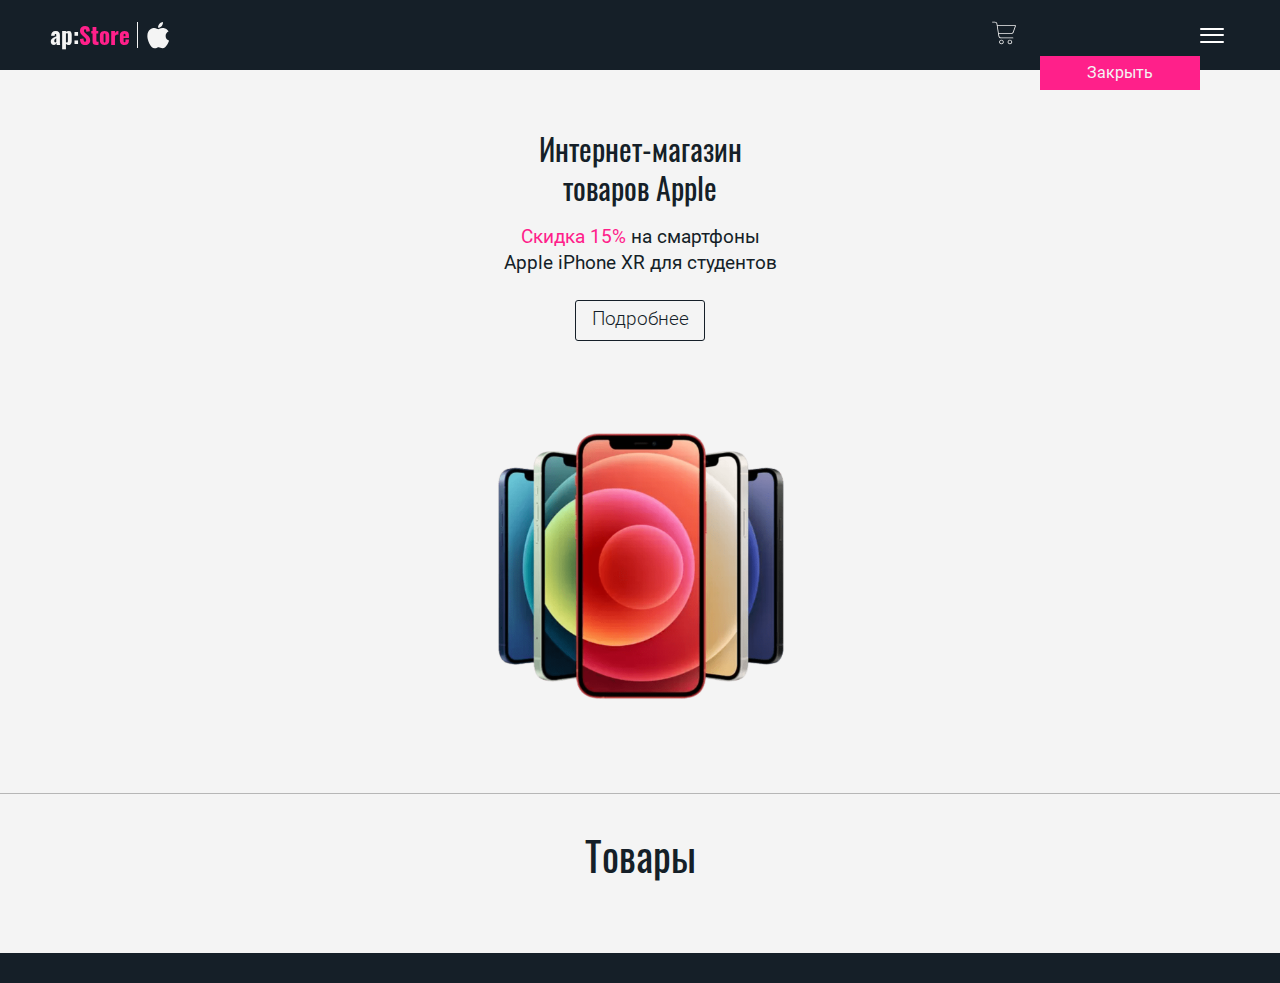
==== commit 5379f2d7: "- [x] Cart layout and items in it (33+39+) - [x] Now our object of the cart class has a field with a" ====
--- a/index.html
+++ b/index.html
@@ -53,12 +53,12 @@
                     </button>
 
                     <!-- Modal -->
-                    <div class="modal fade" id="exampleModalBasket" tabindex="-1" aria-labelledby="exampleModalLabel"
-                        aria-hidden="true">
+                    <div class="modal fade shopping-cart" id="exampleModalBasket" tabindex="-1"
+                        aria-labelledby="exampleModalLabel" aria-hidden="true">
                         <div class="modal-dialog modal-dialog-centered modal-dialog-scrollable">
                             <div class="modal-content">
                                 <div class="modal-header">
-                                    <h5 class="modal-title" id="exampleModalLabel">Modal title</h5>
+                                    <h5 class="modal-title" id="exampleModalLabel">Корзина</h5>
                                     <button type="button" class="close" data-dismiss="modal" aria-label="Close">
                                         <span aria-hidden="true">&times;</span>
                                     </button>
@@ -66,12 +66,22 @@
                                 <div class="modal-body ">
                                     <div class="items-cart">
 
+
                                     </div>
                                     <!-- /.items-cart -->
                                 </div>
                                 <div class="modal-footer">
-                                    <button type="button" class="btn btn-secondary" data-dismiss="modal">Close</button>
-                                    <button type="button" class="btn btn-primary">Save changes</button>
+                                    <div class="modal-footer__info-wrapper">
+                                        <p class="modal-footer__cost-goods-p">
+                                            Стоимость товаров:
+                                        </p>
+                                        <span class="modal-footer__cost-goods-rubles">
+                                            х
+                                        </span>
+                                    </div>
+                                    <!-- /.modal-footer__info-wrapper -->
+                                    <button type="button" class="btn btn-secondary btn-close"
+                                        data-dismiss="modal">Закрыть</button>
                                 </div>
                             </div>
                         </div>
--- a/css/style.css
+++ b/css/style.css
@@ -1 +1 @@
-@font-face{font-family:"Oswald";src:url("../fonts/Oswald-Regular.eot");src:url("../fonts/Oswald-Regular.eot?#iefix") format("embedded-opentype"),url("../fonts/Oswald-Regular.woff2") format("woff2"),url("../fonts/Oswald-Regular.woff") format("woff"),url("../fonts/Oswald-Regular.ttf") format("truetype");font-weight:normal;font-style:normal;font-display:swap}@font-face{font-family:"Oswald";src:url("../fonts/Oswald-Bold.eot");src:url("../fonts/Oswald-Bold.eot?#iefix") format("embedded-opentype"),url("../fonts/Oswald-Bold.woff2") format("woff2"),url("../fonts/Oswald-Bold.woff") format("woff"),url("../fonts/Oswald-Bold.ttf") format("truetype");font-weight:bold;font-style:normal;font-display:swap}@font-face{font-family:"Roboto";src:url("../fonts/Roboto-Light.eot");src:url("../fonts/Roboto-Light.eot?#iefix") format("embedded-opentype"),url("../fonts/Roboto-Light.woff2") format("woff2"),url("../fonts/Roboto-Light.woff") format("woff"),url("../fonts/Roboto-Light.ttf") format("truetype");font-weight:300;font-style:normal;font-display:swap}@font-face{font-family:"Roboto";src:url("../fonts/Roboto-Regular.eot");src:url("../fonts/Roboto-Regular.eot?#iefix") format("embedded-opentype"),url("../fonts/Roboto-Regular.woff2") format("woff2"),url("../fonts/Roboto-Regular.woff") format("woff"),url("../fonts/Roboto-Regular.ttf") format("truetype");font-weight:normal;font-style:normal;font-display:swap}@-webkit-keyframes upArrowAnim{0%{-webkit-transform:translate(-50%,-65%);transform:translate(-50%,-65%)}50%{-webkit-transform:translate(-50%,-25%);transform:translate(-50%,-25%)}to{-webkit-transform:translate(-50%,-65%);transform:translate(-50%,-65%)}}@keyframes upArrowAnim{0%{-webkit-transform:translate(-50%,-65%);transform:translate(-50%,-65%)}50%{-webkit-transform:translate(-50%,-25%);transform:translate(-50%,-25%)}to{-webkit-transform:translate(-50%,-65%);transform:translate(-50%,-65%)}}@-webkit-keyframes swipePointerAnim{0%{margin-right:calc(0px + 0 * ((100vw - 320px) / 1600));opacity:0.2}20%{margin-right:calc(20px + 30 * ((100vw - 320px) / 1600));opacity:0.8}to{margin-right:calc(0px + 0 * ((100vw - 320px) / 1600));opacity:0.2}}@keyframes swipePointerAnim{0%{margin-right:calc(0px + 0 * ((100vw - 320px) / 1600));opacity:0.2}20%{margin-right:calc(20px + 30 * ((100vw - 320px) / 1600));opacity:0.8}to{margin-right:calc(0px + 0 * ((100vw - 320px) / 1600));opacity:0.2}}@-webkit-keyframes waveAnim{0%{-webkit-transform:translate(0px,0px);transform:translate(0px,0px)}20%{-webkit-transform:translate(0px,-10px);transform:translate(0px,-10px)}30%{-webkit-transform:translate(0px,0px);transform:translate(0px,0px)}40%{-webkit-transform:translate(0px,-10px);transform:translate(0px,-10px)}50%{-webkit-transform:translate(0px,0px);transform:translate(0px,0px)}to{-webkit-transform:translate(0px,0px);transform:translate(0px,0px)}}@keyframes waveAnim{0%{-webkit-transform:translate(0px,0px);transform:translate(0px,0px)}20%{-webkit-transform:translate(0px,-10px);transform:translate(0px,-10px)}30%{-webkit-transform:translate(0px,0px);transform:translate(0px,0px)}40%{-webkit-transform:translate(0px,-10px);transform:translate(0px,-10px)}50%{-webkit-transform:translate(0px,0px);transform:translate(0px,0px)}to{-webkit-transform:translate(0px,0px);transform:translate(0px,0px)}}*{padding:0px;margin:0px;border:0px}*,:after,:before{-webkit-box-sizing:border-box;box-sizing:border-box}:active,:focus{outline:none}a:active,a:focus{outline:none}.btn-primary.focus,.btn-primary:focus{background:none;border:none;-webkit-box-shadow:none;box-shadow:none}.btn-primary:not(:disabled):not(.disabled).active,.btn-primary:not(:disabled):not(.disabled):active,.show>.btn-primary.dropdown-toggle{color:#fff;background-color:transparent;border-color:transparent}.btn-primary:not(:disabled):not(.disabled).active:focus,.btn-primary:not(:disabled):not(.disabled):active:focus,.show>.btn-primary.dropdown-toggle:focus{-webkit-box-shadow:none;box-shadow:none}body,html{position:relative;height:100%;background:#151F28}h1,h2,h3,h4{font-family:Oswald;font-style:normal;font-weight:normal;font-size:calc(30px + 16 * ((100vw - 320px) / 1600));line-height:calc(39px + 20.8 * ((100vw - 320px) / 1600));color:#151F28;margin-bottom:calc(60px + 20 * ((100vw - 320px) / 1600))}.heading-h2{width:100%;text-align:left}a,input,p,span{font-family:Source Sans Pro;font-style:normal;font-weight:normal;margin:0;color:#151F28}a,aside,footer,header,nav,section{display:block;color:black}footer,header,section{padding:0 15px}@media (min-width:575.98px){footer,header,section{padding:0 calc(50% - 270px)}}@media (min-width:767.98px){footer,header,section{padding:0 calc(50% - 360px)}}@media (min-width:991.98px){footer,header,section{padding:0 calc(50% - 480px)}}@media (min-width:1199.98px){footer,header,section{padding:0 calc(50% - 590px)}}button,input,textarea{font-family:Source Sans Pro}input::-moz-placeholder{color:#DADADA}input::-webkit-input-placeholder{color:#DADADA}input::-ms-clear{display:none}button{cursor:pointer}button::-moz-focus-inner{padding:0;border:0}a,a:visited{text-decoration:none}a:hover{text-decoration:none}ul li{list-style:none}svg{overflow:visible}img{max-width:100%;-o-object-fit:contain;object-fit:contain}section{padding:20px 15px}@media (min-width:575.98px){section{padding:20px calc(50% - 270px)}}@media (min-width:767.98px){section{padding:25px calc(50% - 360px)}}@media (min-width:991.98px){section{padding:30px calc(50% - 480px)}}@media (min-width:1199.98px){section{padding:40px calc(50% - 590px)}}.breadcrumb{padding:0;background-color:transparent;margin-bottom:calc(0px + 0 * ((100vw - 320px) / 1600))}.breadcrumb-item{font-family:Source Sans Pro;font-style:normal;font-weight:normal;font-size:calc(12px + 6 * ((100vw - 320px) / 1600));line-height:calc(18px + 9 * ((100vw - 320px) / 1600));margin-right:calc(15px + 6 * ((100vw - 320px) / 1600))}.breadcrumb-item a{color:#F4F4F4}.breadcrumb .breadcrumb-item+.breadcrumb-item{padding-left:calc(20px + 6 * ((100vw - 320px) / 1600));position:relative;color:#DADADA}.breadcrumb .breadcrumb-item+.breadcrumb-item:before{position:absolute;top:calc(4px + 6 * ((100vw - 320px) / 1600));left:0px;color:#6c757d;content:"";background-image:url("../img/breadcrumb-arrow.svg");background-position:center;background-size:contain;background-repeat:no-repeat;width:5px;height:9px}.breadcrumb-item .active{position:relative;font-size:calc(12px + 6 * ((100vw - 320px) / 1600));line-height:calc(18px + 9 * ((100vw - 320px) / 1600))}.swipe-pointer{width:calc(40px + 20 * ((100vw - 320px) / 1600));height:calc(40px + 20 * ((100vw - 320px) / 1600));z-index:20;position:absolute;right:3vw;bottom:40%;fill:#ff208a}.modal-backdrop{z-index:9}body,html{height:100%;line-height:1;font-size:16px;background-color:#151F28;color:#fff;font-family:Arial,"Helvetica Neue",Helvetica,sans-serif}body._lock{overflow:hidden}.wrapper{min-height:100%}.header{position:fixed;top:0;left:0;width:100%;z-index:10;background-color:#151F28}.header__container{max-width:1200px;margin:0px auto;display:-webkit-box;display:-ms-flexbox;display:flex;padding:0px 0px;-webkit-box-align:center;-ms-flex-align:center;align-items:center;-webkit-box-pack:justify;-ms-flex-pack:justify;justify-content:space-between;height:70px;max-height:70px}.header .btn{position:relative;padding:0;background-color:transparent;border:none;outline:none;fill:inherit;stroke:inherit;stroke-width:inherit;z-index:10;margin-right:calc(10px + 5 * ((100vw - 320px) / 1600))}.header .btn__icon{width:calc(24px + 16 * ((100vw - 320px) / 1600));height:calc(24px + 16 * ((100vw - 320px) / 1600))}.header .btn__icon:hover{-webkit-transform:scale(1.2);transform:scale(1.2);-webkit-transition:-webkit-transform 0.8s;transition:-webkit-transform 0.8s;transition:transform 0.8s;transition:transform 0.8s,-webkit-transform 0.8s}.header .btn__icon:active{-webkit-transform:scale(1.2);transform:scale(1.2);-webkit-transition:-webkit-transform 0.8s;transition:-webkit-transform 0.8s;transition:transform 0.8s;transition:transform 0.8s,-webkit-transform 0.8s}.header__menu{display:-webkit-box;display:-ms-flexbox;display:flex;-webkit-box-orient:horizontal;-webkit-box-direction:normal;-ms-flex-direction:row;flex-direction:row;-webkit-box-pack:start;-ms-flex-pack:start;justify-content:flex-start;-webkit-box-align:center;-ms-flex-align:center;align-items:center;-ms-flex-wrap:wrap;flex-wrap:wrap;-ms-flex-wrap:nowrap;flex-wrap:nowrap}.logo{height:35px;display:-webkit-box;display:-ms-flexbox;display:flex;-webkit-box-orient:horizontal;-webkit-box-direction:normal;-ms-flex-direction:row;flex-direction:row;-webkit-box-pack:start;-ms-flex-pack:start;justify-content:flex-start;-webkit-box-align:center;-ms-flex-align:center;align-items:center;-ms-flex-wrap:wrap;flex-wrap:wrap;position:relative;z-index:10;-ms-flex-wrap:nowrap;flex-wrap:nowrap}.logo__text{font-family:Oswald;font-style:normal;font-weight:bold;font-size:calc(21px + 4 * ((100vw - 320px) / 1600));line-height:calc(29px + 6 * ((100vw - 320px) / 1600));color:#F4F4F4;margin:0}.logo__text_color{font-family:Oswald;font-style:normal;font-weight:bold;font-size:calc(21px + 4 * ((100vw - 320px) / 1600));line-height:calc(29px + 6 * ((100vw - 320px) / 1600));color:#ff208a}.logo__vertical-bar{width:0.5px;height:75%;background-color:#F4F4F4;margin:0 7px 0 7px}.logo__img{fill:#F4F4F4;height:75%}.logo:hover{color:#ff208a;-webkit-transition:color 0.8s;transition:color 0.8s}.menu__icon{display:none}.menu__list>li{position:relative;margin:0px 0px 0px 20px}.menu__link{font-family:Roboto;font-style:normal;font-weight:normal;font-size:20px;line-height:24px;color:rgba(21,31,40,0.6)}.menu__link:hover{color:#151F28;-webkit-transition:all 0.8s ease 0s;transition:all 0.8s ease 0s}.menu__sub-list{position:absolute;top:100%;right:0;background-color:#000;padding:15px;min-width:200px}.menu__sub-list li{margin:0px 0px 10px 0px}.menu__sub-list li:last-child{margin:0}.menu__sub-link{color:#fff}.menu__sub-link:hover{text-decoration:underline}.menu__arrow{display:none}body ._pc .menu__list>li:hover .menu__sub-list{opacity:1;visibility:visible;-webkit-transform:translate(0px,0px);transform:translate(0px,0px);pointer-events:all;-webkit-transition:all 0.4s ease 0s;transition:all 0.4s ease 0s}body ._touch .menu__list>li{display:-webkit-box;display:-ms-flexbox;display:flex;-webkit-box-align:center;-ms-flex-align:center;align-items:center}body ._touch .menu__link{-webkit-box-flex:1;-ms-flex:1 1 auto;flex:1 1 auto}body ._touch .menu__arrow{display:block;width:0;height:0;margin:0px 0px 0px 5px;-webkit-transition:-webkit-transform 0.3s ease 0s;transition:-webkit-transform 0.3s ease 0s;transition:transform 0.3s ease 0s;transition:transform 0.3s ease 0s,-webkit-transform 0.3s ease 0s;border-left:7px solid transparent;border-right:7px solid transparent;border-top:12px solid #00E991}body ._touch .menu__list>li._active .menu__sub-list{opacity:1;visibility:visible;-webkit-transform:translate(0px,0px);transform:translate(0px,0px);pointer-events:all;-webkit-transition:all 0.4s ease 0s;transition:all 0.4s ease 0s}body ._touch .menu__list>li._active .menu__arrow{-webkit-transform:rotate(-180deg);transform:rotate(-180deg);-webkit-transition:all 0.4s ease 0s;transition:all 0.4s ease 0s}.header .menu__icon{z-index:5;display:block;position:relative;width:30px;height:15px;cursor:pointer}.header .menu__icon:after,.header .menu__icon:before,.header .menu__icon span{left:0;position:absolute;height:2px;width:24px;-webkit-transition:all 0.3s ease 0s;transition:all 0.3s ease 0s;background-color:#fff;border-radius:7px}.header .menu__icon:before{width:24px}.header .menu__icon:after{width:24px}.header .menu__icon:after,.header .menu__icon:before{content:""}.header .menu__icon:before{top:0}.header .menu__icon:after{bottom:0}.header .menu__icon span{top:50%;-webkit-transform:scale(1) translate(0px,-50%);transform:scale(1) translate(0px,-50%)}.header .menu__icon._active span{-webkit-transform:scale(0) translate(0px,-50%);transform:scale(0) translate(0px,-50%)}.header .menu__icon._active:before{width:20px;top:50%;-webkit-transform:rotate(-45deg) translate(0px,-50%);transform:rotate(-45deg) translate(0px,-50%)}.header .menu__icon._active:after{width:20px;bottom:50%;-webkit-transform:rotate(45deg) translate(0px,50%);transform:rotate(45deg) translate(0px,50%)}.header .menu__body{position:fixed;top:0;left:-100%;width:100%;height:100%;background-color:#F4F4F4;padding:103px 30px 30px 30px;-webkit-transition:left 0.3s ease 0s;transition:left 0.3s ease 0s;overflow:auto}.header .menu__body._active{left:0}.header .menu__body:before{content:"";position:fixed;width:100%;top:0;left:0;height:70px;background-color:#151F28;z-index:2}.header .menu__list>li{-ms-flex-wrap:wrap;flex-wrap:wrap;margin:0px 0px 30px 0px}.header .menu__list>li:last-child{margin-bottom:0}.header .menu__list>li._active .menu__sub-list{display:block}.header .menu__sub-list{position:relative;background-color:#fff;-webkit-box-flex:1;-ms-flex:1 1 100%;flex:1 1 100%;margin:20px 0px 0px 0px;display:none}.header .menu__sub-link{font-size:20px;color:#000}.header .basket{background-color:#151F28;width:24px;z-index:10;margin-right:calc(22px + 3 * ((100vw - 320px) / 1600))}.header .basket__img{fill:#F4F4F4}.page{padding:70px 0px 30px 0px}.page__section{padding:30px;max-width:1200px;margin:0px auto}.page__specification{background-color:#151F28}.page__section_2{background-color:#151F28}.page__section_3{background-color:#151F28}.page__title{font-size:40px;margin:0px 0px 20px 0px}.page__text{font-size:16px;line-height:150%}.page__text p{margin:0px 0px 20px 0px}.page__sub-title{font-size:30px;margin:0px 0px 20px 0px}.section-specification{background-color:#F4F4F4;display:-webkit-box;display:-ms-flexbox;display:flex;-webkit-box-orient:vertical;-webkit-box-direction:normal;-ms-flex-direction:column;flex-direction:column;-webkit-box-pack:start;-ms-flex-pack:start;justify-content:flex-start;-webkit-box-align:center;-ms-flex-align:center;align-items:center;-ms-flex-wrap:wrap;flex-wrap:wrap}.section-specification__main-heading{color:#151F28;text-align:center;font-family:Oswald;font-style:normal;font-weight:normal;font-size:calc(26px + 6 * ((100vw - 320px) / 1600));line-height:calc(34px + 8 * ((100vw - 320px) / 1600));margin-bottom:calc(15px + 5 * ((100vw - 320px) / 1600))}.section-specification__text{color:#151F28;font-family:"Roboto";font-weight:normal;font-style:normal;text-align:center;font-size:calc(15px + 6 * ((100vw - 320px) / 1600));line-height:calc(21px + 8 * ((100vw - 320px) / 1600));margin-bottom:calc(20px + 5 * ((100vw - 320px) / 1600))}.section-specification__text_color{color:#ff208a;font-family:"Roboto";font-weight:normal;font-style:normal;text-align:center;font-size:calc(15px + 6 * ((100vw - 320px) / 1600));line-height:calc(21px + 8 * ((100vw - 320px) / 1600))}.section-specification__link{color:#151F28;font-family:"Roboto";font-weight:300;font-style:normal;text-align:normal;font-size:calc(15px + 6 * ((100vw - 320px) / 1600));line-height:calc(21px + 8 * ((100vw - 320px) / 1600));padding-left:calc(13px + 4 * ((100vw - 320px) / 1600));padding-right:calc(13px + 4 * ((100vw - 320px) / 1600));padding-top:calc(4px + 4 * ((100vw - 320px) / 1600));padding-bottom:calc(4px + 4 * ((100vw - 320px) / 1600));border:0.8px solid #151F28;border-radius:3px;margin-bottom:calc(30px + 10 * ((100vw - 320px) / 1600))}.section-specification__link:hover{color:#F4F4F4;background-color:#151F28;-webkit-transition:all 0.8s ease 0s;transition:all 0.8s ease 0s}.section-specification__img{height:calc(280px + 160 * ((100vw - 320px) / 1600))}.section-catalog{background-color:#F4F4F4;display:-webkit-box;display:-ms-flexbox;display:flex;-webkit-box-orient:vertical;-webkit-box-direction:normal;-ms-flex-direction:column;flex-direction:column;-webkit-box-pack:start;-ms-flex-pack:start;justify-content:flex-start;-webkit-box-align:center;-ms-flex-align:center;align-items:center;-ms-flex-wrap:wrap;flex-wrap:wrap;border-top:0.8px solid #b6b6b6;padding-top:calc(30px + 10 * ((100vw - 320px) / 1600));padding-bottom:calc(30px + 10 * ((100vw - 320px) / 1600));padding-left:calc(0px + 0 * ((100vw - 320px) / 1600));padding-right:calc(0px + 0 * ((100vw - 320px) / 1600))}.section-catalog__heading{width:100%;text-align:center;margin-bottom:calc(30px + 10 * ((100vw - 320px) / 1600))}.section-catalog .products{display:-webkit-box;display:-ms-flexbox;display:flex;-webkit-box-orient:vertical;-webkit-box-direction:normal;-ms-flex-direction:column;flex-direction:column;-webkit-box-pack:start;-ms-flex-pack:start;justify-content:flex-start;-webkit-box-align:start;-ms-flex-align:start;align-items:flex-start;-ms-flex-wrap:wrap;flex-wrap:wrap}.section-catalog .products__item{width:100%;display:-webkit-box;display:-ms-flexbox;display:flex;-webkit-box-orient:horizontal;-webkit-box-direction:normal;-ms-flex-direction:row;flex-direction:row;-webkit-box-pack:start;-ms-flex-pack:start;justify-content:flex-start;-webkit-box-align:start;-ms-flex-align:start;align-items:flex-start;-ms-flex-wrap:wrap;flex-wrap:wrap;padding:calc(15px + 5 * ((100vw - 320px) / 1600));padding-left:calc(20px + 10 * ((100vw - 320px) / 1600));padding-right:calc(20px + 10 * ((100vw - 320px) / 1600));border-bottom:9px solid #c9c5c59c}.section-catalog .products__item:first-child{border-top:9px solid #c9c5c59c}.section-catalog .products__name{width:100%;text-align:left;color:#151F28;font-family:Roboto;font-style:normal;font-weight:bold;font-size:calc(15px + 6 * ((100vw - 320px) / 1600));line-height:calc(21px + 8 * ((100vw - 320px) / 1600));margin-bottom:calc(20px + 5 * ((100vw - 320px) / 1600))}.section-catalog .products__img{width:50%;height:159px;width:50%}.section-catalog .products__description{display:-webkit-box;display:-ms-flexbox;display:flex;-webkit-box-orient:vertical;-webkit-box-direction:normal;-ms-flex-direction:column;flex-direction:column;-webkit-box-pack:start;-ms-flex-pack:start;justify-content:flex-start;-webkit-box-align:start;-ms-flex-align:start;align-items:flex-start;-ms-flex-wrap:wrap;flex-wrap:wrap;padding-top:calc(20px + 10 * ((100vw - 320px) / 1600));width:50%;min-height:150px}.section-catalog .products__price{font-family:Roboto;font-style:normal;font-weight:normal;font-size:calc(15px + 6 * ((100vw - 320px) / 1600));line-height:calc(21px + 8 * ((100vw - 320px) / 1600));margin-bottom:calc(8px + 4 * ((100vw - 320px) / 1600))}.section-catalog .products__price_old{color:#b6b6b6;text-decoration:line-through}.section-catalog .products .buy-btn{width:100%;text-align:left;color:#ff208a;font-family:Roboto;font-style:normal;font-weight:bold;font-size:calc(15px + 6 * ((100vw - 320px) / 1600));line-height:calc(21px + 8 * ((100vw - 320px) / 1600));margin-bottom:calc(8px + 4 * ((100vw - 320px) / 1600));background-color:transparent}+@font-face{font-family:"Oswald";src:url("../fonts/Oswald-Regular.eot");src:url("../fonts/Oswald-Regular.eot?#iefix") format("embedded-opentype"),url("../fonts/Oswald-Regular.woff2") format("woff2"),url("../fonts/Oswald-Regular.woff") format("woff"),url("../fonts/Oswald-Regular.ttf") format("truetype");font-weight:normal;font-style:normal;font-display:swap}@font-face{font-family:"Oswald";src:url("../fonts/Oswald-Bold.eot");src:url("../fonts/Oswald-Bold.eot?#iefix") format("embedded-opentype"),url("../fonts/Oswald-Bold.woff2") format("woff2"),url("../fonts/Oswald-Bold.woff") format("woff"),url("../fonts/Oswald-Bold.ttf") format("truetype");font-weight:bold;font-style:normal;font-display:swap}@font-face{font-family:"Roboto";src:url("../fonts/Roboto-Light.eot");src:url("../fonts/Roboto-Light.eot?#iefix") format("embedded-opentype"),url("../fonts/Roboto-Light.woff2") format("woff2"),url("../fonts/Roboto-Light.woff") format("woff"),url("../fonts/Roboto-Light.ttf") format("truetype");font-weight:300;font-style:normal;font-display:swap}@font-face{font-family:"Roboto";src:url("../fonts/Roboto-Regular.eot");src:url("../fonts/Roboto-Regular.eot?#iefix") format("embedded-opentype"),url("../fonts/Roboto-Regular.woff2") format("woff2"),url("../fonts/Roboto-Regular.woff") format("woff"),url("../fonts/Roboto-Regular.ttf") format("truetype");font-weight:normal;font-style:normal;font-display:swap}@-webkit-keyframes upArrowAnim{0%{-webkit-transform:translate(-50%,-65%);transform:translate(-50%,-65%)}50%{-webkit-transform:translate(-50%,-25%);transform:translate(-50%,-25%)}to{-webkit-transform:translate(-50%,-65%);transform:translate(-50%,-65%)}}@keyframes upArrowAnim{0%{-webkit-transform:translate(-50%,-65%);transform:translate(-50%,-65%)}50%{-webkit-transform:translate(-50%,-25%);transform:translate(-50%,-25%)}to{-webkit-transform:translate(-50%,-65%);transform:translate(-50%,-65%)}}@-webkit-keyframes swipePointerAnim{0%{margin-right:calc(0px + 0 * ((100vw - 320px) / 1600));opacity:0.2}20%{margin-right:calc(20px + 30 * ((100vw - 320px) / 1600));opacity:0.8}to{margin-right:calc(0px + 0 * ((100vw - 320px) / 1600));opacity:0.2}}@keyframes swipePointerAnim{0%{margin-right:calc(0px + 0 * ((100vw - 320px) / 1600));opacity:0.2}20%{margin-right:calc(20px + 30 * ((100vw - 320px) / 1600));opacity:0.8}to{margin-right:calc(0px + 0 * ((100vw - 320px) / 1600));opacity:0.2}}@-webkit-keyframes waveAnim{0%{-webkit-transform:translate(0px,0px);transform:translate(0px,0px)}20%{-webkit-transform:translate(0px,-10px);transform:translate(0px,-10px)}30%{-webkit-transform:translate(0px,0px);transform:translate(0px,0px)}40%{-webkit-transform:translate(0px,-10px);transform:translate(0px,-10px)}50%{-webkit-transform:translate(0px,0px);transform:translate(0px,0px)}to{-webkit-transform:translate(0px,0px);transform:translate(0px,0px)}}@keyframes waveAnim{0%{-webkit-transform:translate(0px,0px);transform:translate(0px,0px)}20%{-webkit-transform:translate(0px,-10px);transform:translate(0px,-10px)}30%{-webkit-transform:translate(0px,0px);transform:translate(0px,0px)}40%{-webkit-transform:translate(0px,-10px);transform:translate(0px,-10px)}50%{-webkit-transform:translate(0px,0px);transform:translate(0px,0px)}to{-webkit-transform:translate(0px,0px);transform:translate(0px,0px)}}*{padding:0px;margin:0px;border:0px}*,:after,:before{-webkit-box-sizing:border-box;box-sizing:border-box}:active,:focus{outline:none}a:active,a:focus{outline:none}.btn-primary.focus,.btn-primary:focus{background:none;border:none;-webkit-box-shadow:none;box-shadow:none}.btn-primary:not(:disabled):not(.disabled).active,.btn-primary:not(:disabled):not(.disabled):active,.show>.btn-primary.dropdown-toggle{color:#fff;background-color:transparent;border-color:transparent}.btn-primary:not(:disabled):not(.disabled).active:focus,.btn-primary:not(:disabled):not(.disabled):active:focus,.show>.btn-primary.dropdown-toggle:focus{-webkit-box-shadow:none;box-shadow:none}body,html{position:relative;height:100%;background:#151F28}h1,h2,h3,h4{font-family:Oswald;font-style:normal;font-weight:normal;font-size:calc(30px + 16 * ((100vw - 320px) / 1600));line-height:calc(39px + 20.8 * ((100vw - 320px) / 1600));color:#151F28;margin-bottom:calc(60px + 20 * ((100vw - 320px) / 1600))}.heading-h2{width:100%;text-align:left}a,input,p,span{font-family:Source Sans Pro;font-style:normal;font-weight:normal;margin:0;color:#151F28}a,aside,footer,header,nav,section{display:block;color:black}footer,header,section{padding:0 15px}@media (min-width:575.98px){footer,header,section{padding:0 calc(50% - 270px)}}@media (min-width:767.98px){footer,header,section{padding:0 calc(50% - 360px)}}@media (min-width:991.98px){footer,header,section{padding:0 calc(50% - 480px)}}@media (min-width:1199.98px){footer,header,section{padding:0 calc(50% - 590px)}}button,input,textarea{font-family:Source Sans Pro}input::-moz-placeholder{color:#DADADA}input::-webkit-input-placeholder{color:#DADADA}input::-ms-clear{display:none}button{cursor:pointer}button::-moz-focus-inner{padding:0;border:0}a,a:visited{text-decoration:none}a:hover{text-decoration:none}ul li{list-style:none}svg{overflow:visible}img{max-width:100%;-o-object-fit:contain;object-fit:contain}section{padding:20px 15px}@media (min-width:575.98px){section{padding:20px calc(50% - 270px)}}@media (min-width:767.98px){section{padding:25px calc(50% - 360px)}}@media (min-width:991.98px){section{padding:30px calc(50% - 480px)}}@media (min-width:1199.98px){section{padding:40px calc(50% - 590px)}}.breadcrumb{padding:0;background-color:transparent;margin-bottom:calc(0px + 0 * ((100vw - 320px) / 1600))}.breadcrumb-item{font-family:Source Sans Pro;font-style:normal;font-weight:normal;font-size:calc(12px + 6 * ((100vw - 320px) / 1600));line-height:calc(18px + 9 * ((100vw - 320px) / 1600));margin-right:calc(15px + 6 * ((100vw - 320px) / 1600))}.breadcrumb-item a{color:#F4F4F4}.breadcrumb .breadcrumb-item+.breadcrumb-item{padding-left:calc(20px + 6 * ((100vw - 320px) / 1600));position:relative;color:#DADADA}.breadcrumb .breadcrumb-item+.breadcrumb-item:before{position:absolute;top:calc(4px + 6 * ((100vw - 320px) / 1600));left:0px;color:#6c757d;content:"";background-image:url("../img/breadcrumb-arrow.svg");background-position:center;background-size:contain;background-repeat:no-repeat;width:5px;height:9px}.breadcrumb-item .active{position:relative;font-size:calc(12px + 6 * ((100vw - 320px) / 1600));line-height:calc(18px + 9 * ((100vw - 320px) / 1600))}.swipe-pointer{width:calc(40px + 20 * ((100vw - 320px) / 1600));height:calc(40px + 20 * ((100vw - 320px) / 1600));z-index:20;position:absolute;right:3vw;bottom:40%;fill:#ff208a}.modal-backdrop{z-index:9}body,html{height:100%;line-height:1;font-size:16px;background-color:#151F28;color:#fff;font-family:Arial,"Helvetica Neue",Helvetica,sans-serif}body._lock{overflow:hidden}.wrapper{min-height:100%}.header{position:fixed;top:0;left:0;width:100%;z-index:10;background-color:#151F28}.header__container{max-width:1200px;margin:0px auto;display:-webkit-box;display:-ms-flexbox;display:flex;padding:0px 0px;-webkit-box-align:center;-ms-flex-align:center;align-items:center;-webkit-box-pack:justify;-ms-flex-pack:justify;justify-content:space-between;height:70px;max-height:70px}.header .btn{position:relative;padding:0;background-color:transparent;border:none;outline:none;fill:inherit;stroke:inherit;stroke-width:inherit;z-index:10;margin-right:calc(10px + 5 * ((100vw - 320px) / 1600))}.header .btn__icon{width:calc(24px + 16 * ((100vw - 320px) / 1600));height:calc(24px + 16 * ((100vw - 320px) / 1600))}.header .btn__icon:hover{-webkit-transform:scale(1.2);transform:scale(1.2);-webkit-transition:-webkit-transform 0.8s;transition:-webkit-transform 0.8s;transition:transform 0.8s;transition:transform 0.8s,-webkit-transform 0.8s}.header .btn__icon:active{-webkit-transform:scale(1.2);transform:scale(1.2);-webkit-transition:-webkit-transform 0.8s;transition:-webkit-transform 0.8s;transition:transform 0.8s;transition:transform 0.8s,-webkit-transform 0.8s}.header__menu{display:-webkit-box;display:-ms-flexbox;display:flex;-webkit-box-orient:horizontal;-webkit-box-direction:normal;-ms-flex-direction:row;flex-direction:row;-webkit-box-pack:start;-ms-flex-pack:start;justify-content:flex-start;-webkit-box-align:center;-ms-flex-align:center;align-items:center;-ms-flex-wrap:wrap;flex-wrap:wrap;-ms-flex-wrap:nowrap;flex-wrap:nowrap}.logo{height:35px;display:-webkit-box;display:-ms-flexbox;display:flex;-webkit-box-orient:horizontal;-webkit-box-direction:normal;-ms-flex-direction:row;flex-direction:row;-webkit-box-pack:start;-ms-flex-pack:start;justify-content:flex-start;-webkit-box-align:center;-ms-flex-align:center;align-items:center;-ms-flex-wrap:wrap;flex-wrap:wrap;position:relative;z-index:10;-ms-flex-wrap:nowrap;flex-wrap:nowrap}.logo__text{font-family:Oswald;font-style:normal;font-weight:bold;font-size:calc(21px + 4 * ((100vw - 320px) / 1600));line-height:calc(29px + 6 * ((100vw - 320px) / 1600));color:#F4F4F4;margin:0}.logo__text_color{font-family:Oswald;font-style:normal;font-weight:bold;font-size:calc(21px + 4 * ((100vw - 320px) / 1600));line-height:calc(29px + 6 * ((100vw - 320px) / 1600));color:#ff208a}.logo__vertical-bar{width:0.5px;height:75%;background-color:#F4F4F4;margin:0 7px 0 7px}.logo__img{fill:#F4F4F4;height:75%}.logo:hover{color:#ff208a;-webkit-transition:color 0.8s;transition:color 0.8s}.menu__icon{display:none}.menu__list>li{position:relative;margin:0px 0px 0px 20px}.menu__link{font-family:Roboto;font-style:normal;font-weight:normal;font-size:20px;line-height:24px;color:rgba(21,31,40,0.6)}.menu__link:hover{color:#151F28;-webkit-transition:all 0.8s ease 0s;transition:all 0.8s ease 0s}.menu__sub-list{position:absolute;top:100%;right:0;background-color:#000;padding:15px;min-width:200px}.menu__sub-list li{margin:0px 0px 10px 0px}.menu__sub-list li:last-child{margin:0}.menu__sub-link{color:#fff}.menu__sub-link:hover{text-decoration:underline}.menu__arrow{display:none}body ._pc .menu__list>li:hover .menu__sub-list{opacity:1;visibility:visible;-webkit-transform:translate(0px,0px);transform:translate(0px,0px);pointer-events:all;-webkit-transition:all 0.4s ease 0s;transition:all 0.4s ease 0s}body ._touch .menu__list>li{display:-webkit-box;display:-ms-flexbox;display:flex;-webkit-box-align:center;-ms-flex-align:center;align-items:center}body ._touch .menu__link{-webkit-box-flex:1;-ms-flex:1 1 auto;flex:1 1 auto}body ._touch .menu__arrow{display:block;width:0;height:0;margin:0px 0px 0px 5px;-webkit-transition:-webkit-transform 0.3s ease 0s;transition:-webkit-transform 0.3s ease 0s;transition:transform 0.3s ease 0s;transition:transform 0.3s ease 0s,-webkit-transform 0.3s ease 0s;border-left:7px solid transparent;border-right:7px solid transparent;border-top:12px solid #00E991}body ._touch .menu__list>li._active .menu__sub-list{opacity:1;visibility:visible;-webkit-transform:translate(0px,0px);transform:translate(0px,0px);pointer-events:all;-webkit-transition:all 0.4s ease 0s;transition:all 0.4s ease 0s}body ._touch .menu__list>li._active .menu__arrow{-webkit-transform:rotate(-180deg);transform:rotate(-180deg);-webkit-transition:all 0.4s ease 0s;transition:all 0.4s ease 0s}.header .menu__icon{z-index:5;display:block;position:relative;width:30px;height:15px;cursor:pointer}.header .menu__icon:after,.header .menu__icon:before,.header .menu__icon span{left:0;position:absolute;height:2px;width:24px;-webkit-transition:all 0.3s ease 0s;transition:all 0.3s ease 0s;background-color:#fff;border-radius:7px}.header .menu__icon:before{width:24px}.header .menu__icon:after{width:24px}.header .menu__icon:after,.header .menu__icon:before{content:""}.header .menu__icon:before{top:0}.header .menu__icon:after{bottom:0}.header .menu__icon span{top:50%;-webkit-transform:scale(1) translate(0px,-50%);transform:scale(1) translate(0px,-50%)}.header .menu__icon._active span{-webkit-transform:scale(0) translate(0px,-50%);transform:scale(0) translate(0px,-50%)}.header .menu__icon._active:before{width:20px;top:50%;-webkit-transform:rotate(-45deg) translate(0px,-50%);transform:rotate(-45deg) translate(0px,-50%)}.header .menu__icon._active:after{width:20px;bottom:50%;-webkit-transform:rotate(45deg) translate(0px,50%);transform:rotate(45deg) translate(0px,50%)}.header .menu__body{position:fixed;top:0;left:-100%;width:100%;height:100%;background-color:#F4F4F4;padding:103px 30px 30px 30px;-webkit-transition:left 0.3s ease 0s;transition:left 0.3s ease 0s;overflow:auto}.header .menu__body._active{left:0}.header .menu__body:before{content:"";position:fixed;width:100%;top:0;left:0;height:70px;background-color:#151F28;z-index:2}.header .menu__list>li{-ms-flex-wrap:wrap;flex-wrap:wrap;margin:0px 0px 30px 0px}.header .menu__list>li:last-child{margin-bottom:0}.header .menu__list>li._active .menu__sub-list{display:block}.header .menu__sub-list{position:relative;background-color:#fff;-webkit-box-flex:1;-ms-flex:1 1 100%;flex:1 1 100%;margin:20px 0px 0px 0px;display:none}.header .menu__sub-link{font-size:20px;color:#000}.header .basket{background-color:#151F28;width:24px;z-index:10;margin-right:calc(22px + 3 * ((100vw - 320px) / 1600))}.header .basket__img{fill:#F4F4F4}.shopping-cart .modal-title{font-family:Roboto;font-style:normal;font-weight:normal}.shopping-cart .modal-header{border-bottom:9px solid #c9c5c59c}.shopping-cart .modal-footer{display:-webkit-box;display:-ms-flexbox;display:flex;-webkit-box-orient:vertical;-webkit-box-direction:normal;-ms-flex-direction:column;flex-direction:column;-webkit-box-pack:start;-ms-flex-pack:start;justify-content:flex-start;-webkit-box-align:start;-ms-flex-align:start;align-items:flex-start;-ms-flex-wrap:wrap;flex-wrap:wrap;border-top:9px solid #c9c5c59c}.shopping-cart .modal-footer__info-wrapper{width:100%;display:-webkit-box;display:-ms-flexbox;display:flex;-webkit-box-orient:horizontal;-webkit-box-direction:normal;-ms-flex-direction:row;flex-direction:row;-webkit-box-pack:justify;-ms-flex-pack:justify;justify-content:space-between;-webkit-box-align:center;-ms-flex-align:center;align-items:center;-ms-flex-wrap:wrap;flex-wrap:wrap;margin:0 0 10px 0}.shopping-cart .modal-footer__cost-goods-p{font-family:Roboto;font-style:normal;font-weight:normal}.shopping-cart .modal-footer__cost-goods-rubles{font-family:Roboto;font-style:normal;font-weight:bold}.shopping-cart .btn-close{width:100%;text-align:center;font-family:Roboto;font-style:normal;font-weight:normal;color:#F4F4F4;background-color:#ff208a;padding:8px;margin:0px}.shopping-cart .products__item{display:-webkit-box;display:-ms-flexbox;display:flex;-webkit-box-orient:horizontal;-webkit-box-direction:normal;-ms-flex-direction:row;flex-direction:row;-webkit-box-pack:start;-ms-flex-pack:start;justify-content:flex-start;-webkit-box-align:start;-ms-flex-align:start;align-items:flex-start;-ms-flex-wrap:wrap;flex-wrap:wrap;border-bottom:1px solid #c9c5c59c;padding-bottom:10px}.shopping-cart .products__img{max-width:40%;-webkit-box-ordinal-group:0;-ms-flex-order:-1;order:-1}.shopping-cart .products__name{font-family:Roboto;max-width:60%;font-size:14px;line-height:21px;margin-top:16px;padding-left:10px}.shopping-cart .products__description{width:100%;display:-webkit-box;display:-ms-flexbox;display:flex;-webkit-box-orient:horizontal;-webkit-box-direction:normal;-ms-flex-direction:row;flex-direction:row;-webkit-box-pack:justify;-ms-flex-pack:justify;justify-content:space-between;-webkit-box-align:center;-ms-flex-align:center;align-items:center;-ms-flex-wrap:wrap;flex-wrap:wrap}.shopping-cart .products__description .buy-btn{font-family:Roboto;margin-left:15px;background-color:transparent;color:#b6b6b6}.shopping-cart .products__description_prices .products__price_old{color:#b6b6b6;text-decoration:line-through;margin-bottom:8px}.page{padding:70px 0px 30px 0px}.page__section{padding:30px;max-width:1200px;margin:0px auto}.page__specification{background-color:#151F28}.page__section_2{background-color:#151F28}.page__section_3{background-color:#151F28}.page__title{font-size:40px;margin:0px 0px 20px 0px}.page__text{font-size:16px;line-height:150%}.page__text p{margin:0px 0px 20px 0px}.page__sub-title{font-size:30px;margin:0px 0px 20px 0px}.section-specification{background-color:#F4F4F4;display:-webkit-box;display:-ms-flexbox;display:flex;-webkit-box-orient:vertical;-webkit-box-direction:normal;-ms-flex-direction:column;flex-direction:column;-webkit-box-pack:start;-ms-flex-pack:start;justify-content:flex-start;-webkit-box-align:center;-ms-flex-align:center;align-items:center;-ms-flex-wrap:wrap;flex-wrap:wrap}.section-specification__main-heading{color:#151F28;text-align:center;font-family:Oswald;font-style:normal;font-weight:normal;font-size:calc(26px + 6 * ((100vw - 320px) / 1600));line-height:calc(34px + 8 * ((100vw - 320px) / 1600));margin-bottom:calc(15px + 5 * ((100vw - 320px) / 1600))}.section-specification__text{color:#151F28;font-family:"Roboto";font-weight:normal;font-style:normal;text-align:center;font-size:calc(15px + 6 * ((100vw - 320px) / 1600));line-height:calc(21px + 8 * ((100vw - 320px) / 1600));margin-bottom:calc(20px + 5 * ((100vw - 320px) / 1600))}.section-specification__text_color{color:#ff208a;font-family:"Roboto";font-weight:normal;font-style:normal;text-align:center;font-size:calc(15px + 6 * ((100vw - 320px) / 1600));line-height:calc(21px + 8 * ((100vw - 320px) / 1600))}.section-specification__link{color:#151F28;font-family:"Roboto";font-weight:300;font-style:normal;text-align:normal;font-size:calc(15px + 6 * ((100vw - 320px) / 1600));line-height:calc(21px + 8 * ((100vw - 320px) / 1600));padding-left:calc(13px + 4 * ((100vw - 320px) / 1600));padding-right:calc(13px + 4 * ((100vw - 320px) / 1600));padding-top:calc(4px + 4 * ((100vw - 320px) / 1600));padding-bottom:calc(4px + 4 * ((100vw - 320px) / 1600));border:0.8px solid #151F28;border-radius:3px;margin-bottom:calc(30px + 10 * ((100vw - 320px) / 1600))}.section-specification__link:hover{color:#F4F4F4;background-color:#151F28;-webkit-transition:all 0.8s ease 0s;transition:all 0.8s ease 0s}.section-specification__img{height:calc(280px + 160 * ((100vw - 320px) / 1600))}.section-catalog{background-color:#F4F4F4;display:-webkit-box;display:-ms-flexbox;display:flex;-webkit-box-orient:vertical;-webkit-box-direction:normal;-ms-flex-direction:column;flex-direction:column;-webkit-box-pack:start;-ms-flex-pack:start;justify-content:flex-start;-webkit-box-align:center;-ms-flex-align:center;align-items:center;-ms-flex-wrap:wrap;flex-wrap:wrap;border-top:0.8px solid #b6b6b6;padding-top:calc(30px + 10 * ((100vw - 320px) / 1600));padding-bottom:calc(30px + 10 * ((100vw - 320px) / 1600));padding-left:calc(0px + 0 * ((100vw - 320px) / 1600));padding-right:calc(0px + 0 * ((100vw - 320px) / 1600))}.section-catalog__heading{width:100%;text-align:center;margin-bottom:calc(30px + 10 * ((100vw - 320px) / 1600))}.section-catalog .products{display:-webkit-box;display:-ms-flexbox;display:flex;-webkit-box-orient:vertical;-webkit-box-direction:normal;-ms-flex-direction:column;flex-direction:column;-webkit-box-pack:start;-ms-flex-pack:start;justify-content:flex-start;-webkit-box-align:start;-ms-flex-align:start;align-items:flex-start;-ms-flex-wrap:wrap;flex-wrap:wrap}.section-catalog .products__item{width:100%;display:-webkit-box;display:-ms-flexbox;display:flex;-webkit-box-orient:horizontal;-webkit-box-direction:normal;-ms-flex-direction:row;flex-direction:row;-webkit-box-pack:start;-ms-flex-pack:start;justify-content:flex-start;-webkit-box-align:start;-ms-flex-align:start;align-items:flex-start;-ms-flex-wrap:wrap;flex-wrap:wrap;padding:calc(15px + 5 * ((100vw - 320px) / 1600));padding-left:calc(20px + 10 * ((100vw - 320px) / 1600));padding-right:calc(20px + 10 * ((100vw - 320px) / 1600));border-bottom:9px solid #c9c5c59c}.section-catalog .products__item:first-child{border-top:9px solid #c9c5c59c}.section-catalog .products__name{width:100%;text-align:left;color:#151F28;font-family:Roboto;font-style:normal;font-weight:bold;font-size:calc(15px + 6 * ((100vw - 320px) / 1600));line-height:calc(21px + 8 * ((100vw - 320px) / 1600));margin-bottom:calc(20px + 5 * ((100vw - 320px) / 1600))}.section-catalog .products__img{width:50%;height:159px;width:50%}.section-catalog .products__description{display:-webkit-box;display:-ms-flexbox;display:flex;-webkit-box-orient:vertical;-webkit-box-direction:normal;-ms-flex-direction:column;flex-direction:column;-webkit-box-pack:start;-ms-flex-pack:start;justify-content:flex-start;-webkit-box-align:start;-ms-flex-align:start;align-items:flex-start;-ms-flex-wrap:wrap;flex-wrap:wrap;padding-top:calc(20px + 10 * ((100vw - 320px) / 1600));width:50%;min-height:150px}.section-catalog .products__price{font-family:Roboto;font-style:normal;font-weight:normal;font-size:calc(15px + 6 * ((100vw - 320px) / 1600));line-height:calc(21px + 8 * ((100vw - 320px) / 1600));margin-bottom:calc(8px + 4 * ((100vw - 320px) / 1600))}.section-catalog .products__price_old{color:#b6b6b6;text-decoration:line-through}.section-catalog .products .buy-btn{width:100%;text-align:left;color:#ff208a;font-family:Roboto;font-style:normal;font-weight:bold;font-size:calc(15px + 6 * ((100vw - 320px) / 1600));line-height:calc(21px + 8 * ((100vw - 320px) / 1600));margin-bottom:calc(8px + 4 * ((100vw - 320px) / 1600));background-color:transparent}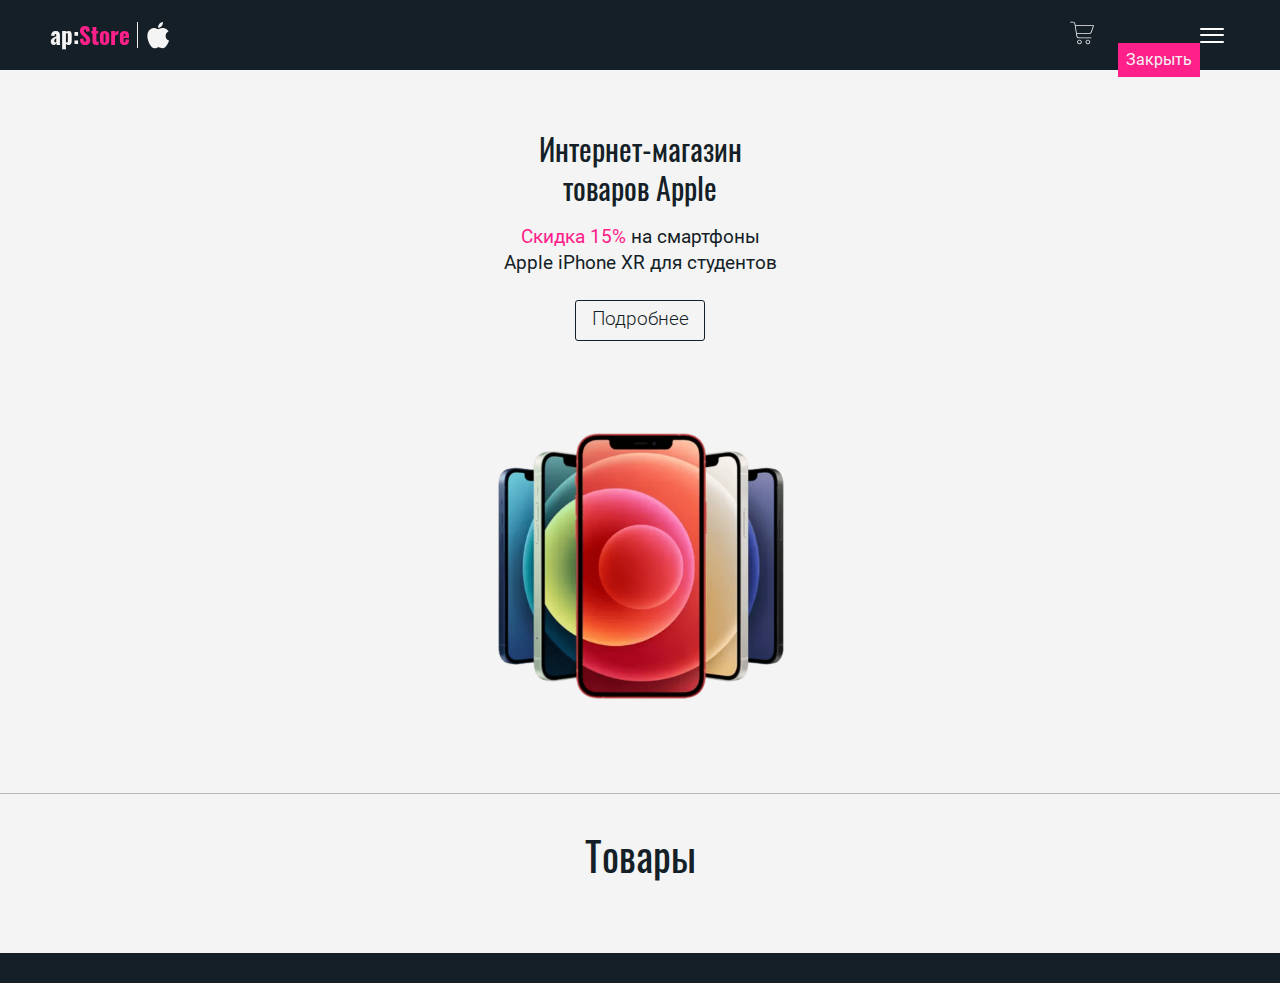
==== commit 74e5c683: "- Added a span for the counter of goods in the cart" ====
--- a/index.html
+++ b/index.html
@@ -46,6 +46,9 @@
                     <!-- Button trigger modal -->
                     <button type="button" class="btn btn-primary basket" data-toggle="modal"
                         data-target="#exampleModalBasket">
+                        <span class="basket__numberItemsCart">
+                        </span>
+                        <!-- /.basket__numberItemsCart -->
                         <svg class="basket__img" xmlns="http://www.w3.org/2000/svg" viewBox="0 -11 414.002 414">
                             <path
                                 d="M202.48 352.133c0-21.801-17.671-39.473-39.468-39.473-21.801 0-39.473 17.672-39.473 39.469 0 21.8 17.672 39.473 39.473 39.473 21.785-.024 39.445-17.68 39.468-39.47zm-64.94 0c0-14.07 11.401-25.473 25.472-25.473 14.066 0 25.468 11.403 25.468 25.469 0 14.07-11.402 25.473-25.468 25.473-14.063-.016-25.457-11.41-25.473-25.47zm0 0M309.168 391.602c21.8.003 39.473-17.668 39.473-39.47.004-21.8-17.668-39.472-39.47-39.472S269.7 330.332 269.7 352.133c.028 21.785 17.68 39.441 39.469 39.469zm0-64.942c14.066 0 25.473 11.403 25.473 25.469.004 14.066-11.403 25.473-25.47 25.473s-25.472-11.403-25.472-25.47c.016-14.058 11.41-25.452 25.469-25.472zm0 0M7 14h42.7c14.05-.055 26.03 10.176 28.171 24.066l33.8 213.512c3.192 20.703 21.052 35.957 42 35.875h208.93a7.001 7.001 0 0 0 0-14h-208.93c-14.05.055-26.03-10.18-28.171-24.066l-5.746-36.301h213.98c18.118-.008 34.243-11.484 40.18-28.598l39.7-114.578A6.997 6.997 0 0 0 407 60.613H95.613L91.7 35.875C88.508 15.172 70.65-.082 49.7 0H7a7.001 7.001 0 0 0 0 14zm390.164 60.617l-36.476 105.285a28.54 28.54 0 0 1-26.954 19.184H117.535L97.828 74.613zm0 0" />
--- a/css/style.css
+++ b/css/style.css
@@ -1 +1 @@
-@font-face{font-family:"Oswald";src:url("../fonts/Oswald-Regular.eot");src:url("../fonts/Oswald-Regular.eot?#iefix") format("embedded-opentype"),url("../fonts/Oswald-Regular.woff2") format("woff2"),url("../fonts/Oswald-Regular.woff") format("woff"),url("../fonts/Oswald-Regular.ttf") format("truetype");font-weight:normal;font-style:normal;font-display:swap}@font-face{font-family:"Oswald";src:url("../fonts/Oswald-Bold.eot");src:url("../fonts/Oswald-Bold.eot?#iefix") format("embedded-opentype"),url("../fonts/Oswald-Bold.woff2") format("woff2"),url("../fonts/Oswald-Bold.woff") format("woff"),url("../fonts/Oswald-Bold.ttf") format("truetype");font-weight:bold;font-style:normal;font-display:swap}@font-face{font-family:"Roboto";src:url("../fonts/Roboto-Light.eot");src:url("../fonts/Roboto-Light.eot?#iefix") format("embedded-opentype"),url("../fonts/Roboto-Light.woff2") format("woff2"),url("../fonts/Roboto-Light.woff") format("woff"),url("../fonts/Roboto-Light.ttf") format("truetype");font-weight:300;font-style:normal;font-display:swap}@font-face{font-family:"Roboto";src:url("../fonts/Roboto-Regular.eot");src:url("../fonts/Roboto-Regular.eot?#iefix") format("embedded-opentype"),url("../fonts/Roboto-Regular.woff2") format("woff2"),url("../fonts/Roboto-Regular.woff") format("woff"),url("../fonts/Roboto-Regular.ttf") format("truetype");font-weight:normal;font-style:normal;font-display:swap}@-webkit-keyframes upArrowAnim{0%{-webkit-transform:translate(-50%,-65%);transform:translate(-50%,-65%)}50%{-webkit-transform:translate(-50%,-25%);transform:translate(-50%,-25%)}to{-webkit-transform:translate(-50%,-65%);transform:translate(-50%,-65%)}}@keyframes upArrowAnim{0%{-webkit-transform:translate(-50%,-65%);transform:translate(-50%,-65%)}50%{-webkit-transform:translate(-50%,-25%);transform:translate(-50%,-25%)}to{-webkit-transform:translate(-50%,-65%);transform:translate(-50%,-65%)}}@-webkit-keyframes swipePointerAnim{0%{margin-right:calc(0px + 0 * ((100vw - 320px) / 1600));opacity:0.2}20%{margin-right:calc(20px + 30 * ((100vw - 320px) / 1600));opacity:0.8}to{margin-right:calc(0px + 0 * ((100vw - 320px) / 1600));opacity:0.2}}@keyframes swipePointerAnim{0%{margin-right:calc(0px + 0 * ((100vw - 320px) / 1600));opacity:0.2}20%{margin-right:calc(20px + 30 * ((100vw - 320px) / 1600));opacity:0.8}to{margin-right:calc(0px + 0 * ((100vw - 320px) / 1600));opacity:0.2}}@-webkit-keyframes waveAnim{0%{-webkit-transform:translate(0px,0px);transform:translate(0px,0px)}20%{-webkit-transform:translate(0px,-10px);transform:translate(0px,-10px)}30%{-webkit-transform:translate(0px,0px);transform:translate(0px,0px)}40%{-webkit-transform:translate(0px,-10px);transform:translate(0px,-10px)}50%{-webkit-transform:translate(0px,0px);transform:translate(0px,0px)}to{-webkit-transform:translate(0px,0px);transform:translate(0px,0px)}}@keyframes waveAnim{0%{-webkit-transform:translate(0px,0px);transform:translate(0px,0px)}20%{-webkit-transform:translate(0px,-10px);transform:translate(0px,-10px)}30%{-webkit-transform:translate(0px,0px);transform:translate(0px,0px)}40%{-webkit-transform:translate(0px,-10px);transform:translate(0px,-10px)}50%{-webkit-transform:translate(0px,0px);transform:translate(0px,0px)}to{-webkit-transform:translate(0px,0px);transform:translate(0px,0px)}}*{padding:0px;margin:0px;border:0px}*,:after,:before{-webkit-box-sizing:border-box;box-sizing:border-box}:active,:focus{outline:none}a:active,a:focus{outline:none}.btn-primary.focus,.btn-primary:focus{background:none;border:none;-webkit-box-shadow:none;box-shadow:none}.btn-primary:not(:disabled):not(.disabled).active,.btn-primary:not(:disabled):not(.disabled):active,.show>.btn-primary.dropdown-toggle{color:#fff;background-color:transparent;border-color:transparent}.btn-primary:not(:disabled):not(.disabled).active:focus,.btn-primary:not(:disabled):not(.disabled):active:focus,.show>.btn-primary.dropdown-toggle:focus{-webkit-box-shadow:none;box-shadow:none}body,html{position:relative;height:100%;background:#151F28}h1,h2,h3,h4{font-family:Oswald;font-style:normal;font-weight:normal;font-size:calc(30px + 16 * ((100vw - 320px) / 1600));line-height:calc(39px + 20.8 * ((100vw - 320px) / 1600));color:#151F28;margin-bottom:calc(60px + 20 * ((100vw - 320px) / 1600))}.heading-h2{width:100%;text-align:left}a,input,p,span{font-family:Source Sans Pro;font-style:normal;font-weight:normal;margin:0;color:#151F28}a,aside,footer,header,nav,section{display:block;color:black}footer,header,section{padding:0 15px}@media (min-width:575.98px){footer,header,section{padding:0 calc(50% - 270px)}}@media (min-width:767.98px){footer,header,section{padding:0 calc(50% - 360px)}}@media (min-width:991.98px){footer,header,section{padding:0 calc(50% - 480px)}}@media (min-width:1199.98px){footer,header,section{padding:0 calc(50% - 590px)}}button,input,textarea{font-family:Source Sans Pro}input::-moz-placeholder{color:#DADADA}input::-webkit-input-placeholder{color:#DADADA}input::-ms-clear{display:none}button{cursor:pointer}button::-moz-focus-inner{padding:0;border:0}a,a:visited{text-decoration:none}a:hover{text-decoration:none}ul li{list-style:none}svg{overflow:visible}img{max-width:100%;-o-object-fit:contain;object-fit:contain}section{padding:20px 15px}@media (min-width:575.98px){section{padding:20px calc(50% - 270px)}}@media (min-width:767.98px){section{padding:25px calc(50% - 360px)}}@media (min-width:991.98px){section{padding:30px calc(50% - 480px)}}@media (min-width:1199.98px){section{padding:40px calc(50% - 590px)}}.breadcrumb{padding:0;background-color:transparent;margin-bottom:calc(0px + 0 * ((100vw - 320px) / 1600))}.breadcrumb-item{font-family:Source Sans Pro;font-style:normal;font-weight:normal;font-size:calc(12px + 6 * ((100vw - 320px) / 1600));line-height:calc(18px + 9 * ((100vw - 320px) / 1600));margin-right:calc(15px + 6 * ((100vw - 320px) / 1600))}.breadcrumb-item a{color:#F4F4F4}.breadcrumb .breadcrumb-item+.breadcrumb-item{padding-left:calc(20px + 6 * ((100vw - 320px) / 1600));position:relative;color:#DADADA}.breadcrumb .breadcrumb-item+.breadcrumb-item:before{position:absolute;top:calc(4px + 6 * ((100vw - 320px) / 1600));left:0px;color:#6c757d;content:"";background-image:url("../img/breadcrumb-arrow.svg");background-position:center;background-size:contain;background-repeat:no-repeat;width:5px;height:9px}.breadcrumb-item .active{position:relative;font-size:calc(12px + 6 * ((100vw - 320px) / 1600));line-height:calc(18px + 9 * ((100vw - 320px) / 1600))}.swipe-pointer{width:calc(40px + 20 * ((100vw - 320px) / 1600));height:calc(40px + 20 * ((100vw - 320px) / 1600));z-index:20;position:absolute;right:3vw;bottom:40%;fill:#ff208a}.modal-backdrop{z-index:9}body,html{height:100%;line-height:1;font-size:16px;background-color:#151F28;color:#fff;font-family:Arial,"Helvetica Neue",Helvetica,sans-serif}body._lock{overflow:hidden}.wrapper{min-height:100%}.header{position:fixed;top:0;left:0;width:100%;z-index:10;background-color:#151F28}.header__container{max-width:1200px;margin:0px auto;display:-webkit-box;display:-ms-flexbox;display:flex;padding:0px 0px;-webkit-box-align:center;-ms-flex-align:center;align-items:center;-webkit-box-pack:justify;-ms-flex-pack:justify;justify-content:space-between;height:70px;max-height:70px}.header .btn{position:relative;padding:0;background-color:transparent;border:none;outline:none;fill:inherit;stroke:inherit;stroke-width:inherit;z-index:10;margin-right:calc(10px + 5 * ((100vw - 320px) / 1600))}.header .btn__icon{width:calc(24px + 16 * ((100vw - 320px) / 1600));height:calc(24px + 16 * ((100vw - 320px) / 1600))}.header .btn__icon:hover{-webkit-transform:scale(1.2);transform:scale(1.2);-webkit-transition:-webkit-transform 0.8s;transition:-webkit-transform 0.8s;transition:transform 0.8s;transition:transform 0.8s,-webkit-transform 0.8s}.header .btn__icon:active{-webkit-transform:scale(1.2);transform:scale(1.2);-webkit-transition:-webkit-transform 0.8s;transition:-webkit-transform 0.8s;transition:transform 0.8s;transition:transform 0.8s,-webkit-transform 0.8s}.header__menu{display:-webkit-box;display:-ms-flexbox;display:flex;-webkit-box-orient:horizontal;-webkit-box-direction:normal;-ms-flex-direction:row;flex-direction:row;-webkit-box-pack:start;-ms-flex-pack:start;justify-content:flex-start;-webkit-box-align:center;-ms-flex-align:center;align-items:center;-ms-flex-wrap:wrap;flex-wrap:wrap;-ms-flex-wrap:nowrap;flex-wrap:nowrap}.logo{height:35px;display:-webkit-box;display:-ms-flexbox;display:flex;-webkit-box-orient:horizontal;-webkit-box-direction:normal;-ms-flex-direction:row;flex-direction:row;-webkit-box-pack:start;-ms-flex-pack:start;justify-content:flex-start;-webkit-box-align:center;-ms-flex-align:center;align-items:center;-ms-flex-wrap:wrap;flex-wrap:wrap;position:relative;z-index:10;-ms-flex-wrap:nowrap;flex-wrap:nowrap}.logo__text{font-family:Oswald;font-style:normal;font-weight:bold;font-size:calc(21px + 4 * ((100vw - 320px) / 1600));line-height:calc(29px + 6 * ((100vw - 320px) / 1600));color:#F4F4F4;margin:0}.logo__text_color{font-family:Oswald;font-style:normal;font-weight:bold;font-size:calc(21px + 4 * ((100vw - 320px) / 1600));line-height:calc(29px + 6 * ((100vw - 320px) / 1600));color:#ff208a}.logo__vertical-bar{width:0.5px;height:75%;background-color:#F4F4F4;margin:0 7px 0 7px}.logo__img{fill:#F4F4F4;height:75%}.logo:hover{color:#ff208a;-webkit-transition:color 0.8s;transition:color 0.8s}.menu__icon{display:none}.menu__list>li{position:relative;margin:0px 0px 0px 20px}.menu__link{font-family:Roboto;font-style:normal;font-weight:normal;font-size:20px;line-height:24px;color:rgba(21,31,40,0.6)}.menu__link:hover{color:#151F28;-webkit-transition:all 0.8s ease 0s;transition:all 0.8s ease 0s}.menu__sub-list{position:absolute;top:100%;right:0;background-color:#000;padding:15px;min-width:200px}.menu__sub-list li{margin:0px 0px 10px 0px}.menu__sub-list li:last-child{margin:0}.menu__sub-link{color:#fff}.menu__sub-link:hover{text-decoration:underline}.menu__arrow{display:none}body ._pc .menu__list>li:hover .menu__sub-list{opacity:1;visibility:visible;-webkit-transform:translate(0px,0px);transform:translate(0px,0px);pointer-events:all;-webkit-transition:all 0.4s ease 0s;transition:all 0.4s ease 0s}body ._touch .menu__list>li{display:-webkit-box;display:-ms-flexbox;display:flex;-webkit-box-align:center;-ms-flex-align:center;align-items:center}body ._touch .menu__link{-webkit-box-flex:1;-ms-flex:1 1 auto;flex:1 1 auto}body ._touch .menu__arrow{display:block;width:0;height:0;margin:0px 0px 0px 5px;-webkit-transition:-webkit-transform 0.3s ease 0s;transition:-webkit-transform 0.3s ease 0s;transition:transform 0.3s ease 0s;transition:transform 0.3s ease 0s,-webkit-transform 0.3s ease 0s;border-left:7px solid transparent;border-right:7px solid transparent;border-top:12px solid #00E991}body ._touch .menu__list>li._active .menu__sub-list{opacity:1;visibility:visible;-webkit-transform:translate(0px,0px);transform:translate(0px,0px);pointer-events:all;-webkit-transition:all 0.4s ease 0s;transition:all 0.4s ease 0s}body ._touch .menu__list>li._active .menu__arrow{-webkit-transform:rotate(-180deg);transform:rotate(-180deg);-webkit-transition:all 0.4s ease 0s;transition:all 0.4s ease 0s}.header .menu__icon{z-index:5;display:block;position:relative;width:30px;height:15px;cursor:pointer}.header .menu__icon:after,.header .menu__icon:before,.header .menu__icon span{left:0;position:absolute;height:2px;width:24px;-webkit-transition:all 0.3s ease 0s;transition:all 0.3s ease 0s;background-color:#fff;border-radius:7px}.header .menu__icon:before{width:24px}.header .menu__icon:after{width:24px}.header .menu__icon:after,.header .menu__icon:before{content:""}.header .menu__icon:before{top:0}.header .menu__icon:after{bottom:0}.header .menu__icon span{top:50%;-webkit-transform:scale(1) translate(0px,-50%);transform:scale(1) translate(0px,-50%)}.header .menu__icon._active span{-webkit-transform:scale(0) translate(0px,-50%);transform:scale(0) translate(0px,-50%)}.header .menu__icon._active:before{width:20px;top:50%;-webkit-transform:rotate(-45deg) translate(0px,-50%);transform:rotate(-45deg) translate(0px,-50%)}.header .menu__icon._active:after{width:20px;bottom:50%;-webkit-transform:rotate(45deg) translate(0px,50%);transform:rotate(45deg) translate(0px,50%)}.header .menu__body{position:fixed;top:0;left:-100%;width:100%;height:100%;background-color:#F4F4F4;padding:103px 30px 30px 30px;-webkit-transition:left 0.3s ease 0s;transition:left 0.3s ease 0s;overflow:auto}.header .menu__body._active{left:0}.header .menu__body:before{content:"";position:fixed;width:100%;top:0;left:0;height:70px;background-color:#151F28;z-index:2}.header .menu__list>li{-ms-flex-wrap:wrap;flex-wrap:wrap;margin:0px 0px 30px 0px}.header .menu__list>li:last-child{margin-bottom:0}.header .menu__list>li._active .menu__sub-list{display:block}.header .menu__sub-list{position:relative;background-color:#fff;-webkit-box-flex:1;-ms-flex:1 1 100%;flex:1 1 100%;margin:20px 0px 0px 0px;display:none}.header .menu__sub-link{font-size:20px;color:#000}.header .basket{background-color:#151F28;width:24px;z-index:10;margin-right:calc(22px + 3 * ((100vw - 320px) / 1600))}.header .basket__img{fill:#F4F4F4}.shopping-cart .modal-title{font-family:Roboto;font-style:normal;font-weight:normal}.shopping-cart .modal-header{border-bottom:9px solid #c9c5c59c}.shopping-cart .modal-footer{display:-webkit-box;display:-ms-flexbox;display:flex;-webkit-box-orient:vertical;-webkit-box-direction:normal;-ms-flex-direction:column;flex-direction:column;-webkit-box-pack:start;-ms-flex-pack:start;justify-content:flex-start;-webkit-box-align:start;-ms-flex-align:start;align-items:flex-start;-ms-flex-wrap:wrap;flex-wrap:wrap;border-top:9px solid #c9c5c59c}.shopping-cart .modal-footer__info-wrapper{width:100%;display:-webkit-box;display:-ms-flexbox;display:flex;-webkit-box-orient:horizontal;-webkit-box-direction:normal;-ms-flex-direction:row;flex-direction:row;-webkit-box-pack:justify;-ms-flex-pack:justify;justify-content:space-between;-webkit-box-align:center;-ms-flex-align:center;align-items:center;-ms-flex-wrap:wrap;flex-wrap:wrap;margin:0 0 10px 0}.shopping-cart .modal-footer__cost-goods-p{font-family:Roboto;font-style:normal;font-weight:normal}.shopping-cart .modal-footer__cost-goods-rubles{font-family:Roboto;font-style:normal;font-weight:bold}.shopping-cart .btn-close{width:100%;text-align:center;font-family:Roboto;font-style:normal;font-weight:normal;color:#F4F4F4;background-color:#ff208a;padding:8px;margin:0px}.shopping-cart .products__item{display:-webkit-box;display:-ms-flexbox;display:flex;-webkit-box-orient:horizontal;-webkit-box-direction:normal;-ms-flex-direction:row;flex-direction:row;-webkit-box-pack:start;-ms-flex-pack:start;justify-content:flex-start;-webkit-box-align:start;-ms-flex-align:start;align-items:flex-start;-ms-flex-wrap:wrap;flex-wrap:wrap;border-bottom:1px solid #c9c5c59c;padding-bottom:10px}.shopping-cart .products__img{max-width:40%;-webkit-box-ordinal-group:0;-ms-flex-order:-1;order:-1}.shopping-cart .products__name{font-family:Roboto;max-width:60%;font-size:14px;line-height:21px;margin-top:16px;padding-left:10px}.shopping-cart .products__description{width:100%;display:-webkit-box;display:-ms-flexbox;display:flex;-webkit-box-orient:horizontal;-webkit-box-direction:normal;-ms-flex-direction:row;flex-direction:row;-webkit-box-pack:justify;-ms-flex-pack:justify;justify-content:space-between;-webkit-box-align:center;-ms-flex-align:center;align-items:center;-ms-flex-wrap:wrap;flex-wrap:wrap}.shopping-cart .products__description .buy-btn{font-family:Roboto;margin-left:15px;background-color:transparent;color:#b6b6b6}.shopping-cart .products__description_prices .products__price_old{color:#b6b6b6;text-decoration:line-through;margin-bottom:8px}.page{padding:70px 0px 30px 0px}.page__section{padding:30px;max-width:1200px;margin:0px auto}.page__specification{background-color:#151F28}.page__section_2{background-color:#151F28}.page__section_3{background-color:#151F28}.page__title{font-size:40px;margin:0px 0px 20px 0px}.page__text{font-size:16px;line-height:150%}.page__text p{margin:0px 0px 20px 0px}.page__sub-title{font-size:30px;margin:0px 0px 20px 0px}.section-specification{background-color:#F4F4F4;display:-webkit-box;display:-ms-flexbox;display:flex;-webkit-box-orient:vertical;-webkit-box-direction:normal;-ms-flex-direction:column;flex-direction:column;-webkit-box-pack:start;-ms-flex-pack:start;justify-content:flex-start;-webkit-box-align:center;-ms-flex-align:center;align-items:center;-ms-flex-wrap:wrap;flex-wrap:wrap}.section-specification__main-heading{color:#151F28;text-align:center;font-family:Oswald;font-style:normal;font-weight:normal;font-size:calc(26px + 6 * ((100vw - 320px) / 1600));line-height:calc(34px + 8 * ((100vw - 320px) / 1600));margin-bottom:calc(15px + 5 * ((100vw - 320px) / 1600))}.section-specification__text{color:#151F28;font-family:"Roboto";font-weight:normal;font-style:normal;text-align:center;font-size:calc(15px + 6 * ((100vw - 320px) / 1600));line-height:calc(21px + 8 * ((100vw - 320px) / 1600));margin-bottom:calc(20px + 5 * ((100vw - 320px) / 1600))}.section-specification__text_color{color:#ff208a;font-family:"Roboto";font-weight:normal;font-style:normal;text-align:center;font-size:calc(15px + 6 * ((100vw - 320px) / 1600));line-height:calc(21px + 8 * ((100vw - 320px) / 1600))}.section-specification__link{color:#151F28;font-family:"Roboto";font-weight:300;font-style:normal;text-align:normal;font-size:calc(15px + 6 * ((100vw - 320px) / 1600));line-height:calc(21px + 8 * ((100vw - 320px) / 1600));padding-left:calc(13px + 4 * ((100vw - 320px) / 1600));padding-right:calc(13px + 4 * ((100vw - 320px) / 1600));padding-top:calc(4px + 4 * ((100vw - 320px) / 1600));padding-bottom:calc(4px + 4 * ((100vw - 320px) / 1600));border:0.8px solid #151F28;border-radius:3px;margin-bottom:calc(30px + 10 * ((100vw - 320px) / 1600))}.section-specification__link:hover{color:#F4F4F4;background-color:#151F28;-webkit-transition:all 0.8s ease 0s;transition:all 0.8s ease 0s}.section-specification__img{height:calc(280px + 160 * ((100vw - 320px) / 1600))}.section-catalog{background-color:#F4F4F4;display:-webkit-box;display:-ms-flexbox;display:flex;-webkit-box-orient:vertical;-webkit-box-direction:normal;-ms-flex-direction:column;flex-direction:column;-webkit-box-pack:start;-ms-flex-pack:start;justify-content:flex-start;-webkit-box-align:center;-ms-flex-align:center;align-items:center;-ms-flex-wrap:wrap;flex-wrap:wrap;border-top:0.8px solid #b6b6b6;padding-top:calc(30px + 10 * ((100vw - 320px) / 1600));padding-bottom:calc(30px + 10 * ((100vw - 320px) / 1600));padding-left:calc(0px + 0 * ((100vw - 320px) / 1600));padding-right:calc(0px + 0 * ((100vw - 320px) / 1600))}.section-catalog__heading{width:100%;text-align:center;margin-bottom:calc(30px + 10 * ((100vw - 320px) / 1600))}.section-catalog .products{display:-webkit-box;display:-ms-flexbox;display:flex;-webkit-box-orient:vertical;-webkit-box-direction:normal;-ms-flex-direction:column;flex-direction:column;-webkit-box-pack:start;-ms-flex-pack:start;justify-content:flex-start;-webkit-box-align:start;-ms-flex-align:start;align-items:flex-start;-ms-flex-wrap:wrap;flex-wrap:wrap}.section-catalog .products__item{width:100%;display:-webkit-box;display:-ms-flexbox;display:flex;-webkit-box-orient:horizontal;-webkit-box-direction:normal;-ms-flex-direction:row;flex-direction:row;-webkit-box-pack:start;-ms-flex-pack:start;justify-content:flex-start;-webkit-box-align:start;-ms-flex-align:start;align-items:flex-start;-ms-flex-wrap:wrap;flex-wrap:wrap;padding:calc(15px + 5 * ((100vw - 320px) / 1600));padding-left:calc(20px + 10 * ((100vw - 320px) / 1600));padding-right:calc(20px + 10 * ((100vw - 320px) / 1600));border-bottom:9px solid #c9c5c59c}.section-catalog .products__item:first-child{border-top:9px solid #c9c5c59c}.section-catalog .products__name{width:100%;text-align:left;color:#151F28;font-family:Roboto;font-style:normal;font-weight:bold;font-size:calc(15px + 6 * ((100vw - 320px) / 1600));line-height:calc(21px + 8 * ((100vw - 320px) / 1600));margin-bottom:calc(20px + 5 * ((100vw - 320px) / 1600))}.section-catalog .products__img{width:50%;height:159px;width:50%}.section-catalog .products__description{display:-webkit-box;display:-ms-flexbox;display:flex;-webkit-box-orient:vertical;-webkit-box-direction:normal;-ms-flex-direction:column;flex-direction:column;-webkit-box-pack:start;-ms-flex-pack:start;justify-content:flex-start;-webkit-box-align:start;-ms-flex-align:start;align-items:flex-start;-ms-flex-wrap:wrap;flex-wrap:wrap;padding-top:calc(20px + 10 * ((100vw - 320px) / 1600));width:50%;min-height:150px}.section-catalog .products__price{font-family:Roboto;font-style:normal;font-weight:normal;font-size:calc(15px + 6 * ((100vw - 320px) / 1600));line-height:calc(21px + 8 * ((100vw - 320px) / 1600));margin-bottom:calc(8px + 4 * ((100vw - 320px) / 1600))}.section-catalog .products__price_old{color:#b6b6b6;text-decoration:line-through}.section-catalog .products .buy-btn{width:100%;text-align:left;color:#ff208a;font-family:Roboto;font-style:normal;font-weight:bold;font-size:calc(15px + 6 * ((100vw - 320px) / 1600));line-height:calc(21px + 8 * ((100vw - 320px) / 1600));margin-bottom:calc(8px + 4 * ((100vw - 320px) / 1600));background-color:transparent}+@font-face{font-family:"Oswald";src:url("../fonts/Oswald-Regular.eot");src:url("../fonts/Oswald-Regular.eot?#iefix") format("embedded-opentype"),url("../fonts/Oswald-Regular.woff2") format("woff2"),url("../fonts/Oswald-Regular.woff") format("woff"),url("../fonts/Oswald-Regular.ttf") format("truetype");font-weight:normal;font-style:normal;font-display:swap}@font-face{font-family:"Oswald";src:url("../fonts/Oswald-Bold.eot");src:url("../fonts/Oswald-Bold.eot?#iefix") format("embedded-opentype"),url("../fonts/Oswald-Bold.woff2") format("woff2"),url("../fonts/Oswald-Bold.woff") format("woff"),url("../fonts/Oswald-Bold.ttf") format("truetype");font-weight:bold;font-style:normal;font-display:swap}@font-face{font-family:"Roboto";src:url("../fonts/Roboto-Light.eot");src:url("../fonts/Roboto-Light.eot?#iefix") format("embedded-opentype"),url("../fonts/Roboto-Light.woff2") format("woff2"),url("../fonts/Roboto-Light.woff") format("woff"),url("../fonts/Roboto-Light.ttf") format("truetype");font-weight:300;font-style:normal;font-display:swap}@font-face{font-family:"Roboto";src:url("../fonts/Roboto-Regular.eot");src:url("../fonts/Roboto-Regular.eot?#iefix") format("embedded-opentype"),url("../fonts/Roboto-Regular.woff2") format("woff2"),url("../fonts/Roboto-Regular.woff") format("woff"),url("../fonts/Roboto-Regular.ttf") format("truetype");font-weight:normal;font-style:normal;font-display:swap}@-webkit-keyframes upArrowAnim{0%{-webkit-transform:translate(-50%,-65%);transform:translate(-50%,-65%)}50%{-webkit-transform:translate(-50%,-25%);transform:translate(-50%,-25%)}to{-webkit-transform:translate(-50%,-65%);transform:translate(-50%,-65%)}}@keyframes upArrowAnim{0%{-webkit-transform:translate(-50%,-65%);transform:translate(-50%,-65%)}50%{-webkit-transform:translate(-50%,-25%);transform:translate(-50%,-25%)}to{-webkit-transform:translate(-50%,-65%);transform:translate(-50%,-65%)}}@-webkit-keyframes swipePointerAnim{0%{margin-right:calc(0px + 0 * ((100vw - 320px) / 1600));opacity:0.2}20%{margin-right:calc(20px + 30 * ((100vw - 320px) / 1600));opacity:0.8}to{margin-right:calc(0px + 0 * ((100vw - 320px) / 1600));opacity:0.2}}@keyframes swipePointerAnim{0%{margin-right:calc(0px + 0 * ((100vw - 320px) / 1600));opacity:0.2}20%{margin-right:calc(20px + 30 * ((100vw - 320px) / 1600));opacity:0.8}to{margin-right:calc(0px + 0 * ((100vw - 320px) / 1600));opacity:0.2}}@-webkit-keyframes waveAnim{0%{-webkit-transform:translate(0px,0px);transform:translate(0px,0px)}20%{-webkit-transform:translate(0px,-10px);transform:translate(0px,-10px)}30%{-webkit-transform:translate(0px,0px);transform:translate(0px,0px)}40%{-webkit-transform:translate(0px,-10px);transform:translate(0px,-10px)}50%{-webkit-transform:translate(0px,0px);transform:translate(0px,0px)}to{-webkit-transform:translate(0px,0px);transform:translate(0px,0px)}}@keyframes waveAnim{0%{-webkit-transform:translate(0px,0px);transform:translate(0px,0px)}20%{-webkit-transform:translate(0px,-10px);transform:translate(0px,-10px)}30%{-webkit-transform:translate(0px,0px);transform:translate(0px,0px)}40%{-webkit-transform:translate(0px,-10px);transform:translate(0px,-10px)}50%{-webkit-transform:translate(0px,0px);transform:translate(0px,0px)}to{-webkit-transform:translate(0px,0px);transform:translate(0px,0px)}}@-webkit-keyframes buttonPress{0%{-webkit-transform:scale(1);transform:scale(1)}50%{-webkit-transform:scale(1.2);transform:scale(1.2)}to{-webkit-transform:scale(1);transform:scale(1)}}@keyframes buttonPress{0%{-webkit-transform:scale(1);transform:scale(1)}50%{-webkit-transform:scale(1.2);transform:scale(1.2)}to{-webkit-transform:scale(1);transform:scale(1)}}*{padding:0px;margin:0px;border:0px}*,:after,:before{-webkit-box-sizing:border-box;box-sizing:border-box}:active,:focus{outline:none}a:active,a:focus{outline:none}.btn-primary.focus,.btn-primary:focus{background:none;border:none;-webkit-box-shadow:none;box-shadow:none}.btn-primary:not(:disabled):not(.disabled).active,.btn-primary:not(:disabled):not(.disabled):active,.show>.btn-primary.dropdown-toggle{color:#fff;background-color:transparent;border-color:transparent}.btn-primary:not(:disabled):not(.disabled).active:focus,.btn-primary:not(:disabled):not(.disabled):active:focus,.show>.btn-primary.dropdown-toggle:focus{-webkit-box-shadow:none;box-shadow:none}body,html{position:relative;height:100%;background:#151F28}h1,h2,h3,h4{font-family:Oswald;font-style:normal;font-weight:normal;font-size:calc(30px + 16 * ((100vw - 320px) / 1600));line-height:calc(39px + 20.8 * ((100vw - 320px) / 1600));color:#151F28;margin-bottom:calc(60px + 20 * ((100vw - 320px) / 1600))}.heading-h2{width:100%;text-align:left}a,input,p,span{font-family:Source Sans Pro;font-style:normal;font-weight:normal;margin:0;color:#151F28}a,aside,footer,header,nav,section{display:block;color:black}footer,header,section{padding:0 15px}@media (min-width:575.98px){footer,header,section{padding:0 calc(50% - 270px)}}@media (min-width:767.98px){footer,header,section{padding:0 calc(50% - 360px)}}@media (min-width:991.98px){footer,header,section{padding:0 calc(50% - 480px)}}@media (min-width:1199.98px){footer,header,section{padding:0 calc(50% - 590px)}}button,input,textarea{font-family:Source Sans Pro}input::-moz-placeholder{color:#DADADA}input::-webkit-input-placeholder{color:#DADADA}input::-ms-clear{display:none}button{cursor:pointer}button::-moz-focus-inner{padding:0;border:0}a,a:visited{text-decoration:none}a:hover{text-decoration:none}ul li{list-style:none}svg{overflow:visible}img{max-width:100%;-o-object-fit:contain;object-fit:contain}section{padding:20px 15px}@media (min-width:575.98px){section{padding:20px calc(50% - 270px)}}@media (min-width:767.98px){section{padding:25px calc(50% - 360px)}}@media (min-width:991.98px){section{padding:30px calc(50% - 480px)}}@media (min-width:1199.98px){section{padding:40px calc(50% - 590px)}}.breadcrumb{padding:0;background-color:transparent;margin-bottom:calc(0px + 0 * ((100vw - 320px) / 1600))}.breadcrumb-item{font-family:Source Sans Pro;font-style:normal;font-weight:normal;font-size:calc(12px + 6 * ((100vw - 320px) / 1600));line-height:calc(18px + 9 * ((100vw - 320px) / 1600));margin-right:calc(15px + 6 * ((100vw - 320px) / 1600))}.breadcrumb-item a{color:#F4F4F4}.breadcrumb .breadcrumb-item+.breadcrumb-item{padding-left:calc(20px + 6 * ((100vw - 320px) / 1600));position:relative;color:#DADADA}.breadcrumb .breadcrumb-item+.breadcrumb-item:before{position:absolute;top:calc(4px + 6 * ((100vw - 320px) / 1600));left:0px;color:#6c757d;content:"";background-image:url("../img/breadcrumb-arrow.svg");background-position:center;background-size:contain;background-repeat:no-repeat;width:5px;height:9px}.breadcrumb-item .active{position:relative;font-size:calc(12px + 6 * ((100vw - 320px) / 1600));line-height:calc(18px + 9 * ((100vw - 320px) / 1600))}.swipe-pointer{width:calc(40px + 20 * ((100vw - 320px) / 1600));height:calc(40px + 20 * ((100vw - 320px) / 1600));z-index:20;position:absolute;right:3vw;bottom:40%;fill:#ff208a}.modal-backdrop{z-index:9}body,html{height:100%;line-height:1;font-size:16px;background-color:#151F28;color:#fff;font-family:Arial,"Helvetica Neue",Helvetica,sans-serif}body._lock{overflow:hidden}.wrapper{min-height:100%}.header{position:fixed;top:0;left:0;width:100%;z-index:10;background-color:#151F28}.header__container{max-width:1200px;margin:0px auto;display:-webkit-box;display:-ms-flexbox;display:flex;padding:0px 0px;-webkit-box-align:center;-ms-flex-align:center;align-items:center;-webkit-box-pack:justify;-ms-flex-pack:justify;justify-content:space-between;height:70px;max-height:70px}.header .btn{position:relative;padding:0;background-color:transparent;border:none;outline:none;fill:inherit;stroke:inherit;stroke-width:inherit;z-index:10;margin-right:calc(10px + 5 * ((100vw - 320px) / 1600))}.header .btn__icon{width:calc(24px + 16 * ((100vw - 320px) / 1600));height:calc(24px + 16 * ((100vw - 320px) / 1600))}.header .btn__icon:hover{-webkit-transform:scale(1.2);transform:scale(1.2);-webkit-transition:-webkit-transform 0.8s;transition:-webkit-transform 0.8s;transition:transform 0.8s;transition:transform 0.8s,-webkit-transform 0.8s;transition:transform 0.8s,-webkit-transform 0.8s}.header .btn__icon:active{-webkit-transform:scale(1.2);transform:scale(1.2);-webkit-transition:-webkit-transform 0.8s;transition:-webkit-transform 0.8s;transition:transform 0.8s;transition:transform 0.8s,-webkit-transform 0.8s;transition:transform 0.8s,-webkit-transform 0.8s}.header__menu{display:-webkit-box;display:-ms-flexbox;display:flex;-webkit-box-orient:horizontal;-webkit-box-direction:normal;-ms-flex-direction:row;flex-direction:row;-webkit-box-pack:start;-ms-flex-pack:start;justify-content:flex-start;-webkit-box-align:center;-ms-flex-align:center;align-items:center;-ms-flex-wrap:wrap;flex-wrap:wrap;-ms-flex-wrap:nowrap;flex-wrap:nowrap}.logo{height:35px;display:-webkit-box;display:-ms-flexbox;display:flex;-webkit-box-orient:horizontal;-webkit-box-direction:normal;-ms-flex-direction:row;flex-direction:row;-webkit-box-pack:start;-ms-flex-pack:start;justify-content:flex-start;-webkit-box-align:center;-ms-flex-align:center;align-items:center;-ms-flex-wrap:wrap;flex-wrap:wrap;position:relative;z-index:10;-ms-flex-wrap:nowrap;flex-wrap:nowrap}.logo__text{font-family:Oswald;font-style:normal;font-weight:bold;font-size:calc(21px + 4 * ((100vw - 320px) / 1600));line-height:calc(29px + 6 * ((100vw - 320px) / 1600));color:#F4F4F4;margin:0}.logo__text_color{font-family:Oswald;font-style:normal;font-weight:bold;font-size:calc(21px + 4 * ((100vw - 320px) / 1600));line-height:calc(29px + 6 * ((100vw - 320px) / 1600));color:#ff208a}.logo__vertical-bar{width:0.5px;height:75%;background-color:#F4F4F4;margin:0 7px 0 7px}.logo__img{fill:#F4F4F4;height:75%}.logo:hover{color:#ff208a;-webkit-transition:color 0.8s;transition:color 0.8s}.menu__icon{display:none}.menu__list>li{position:relative;margin:0px 0px 0px 20px}.menu__link{font-family:Roboto;font-style:normal;font-weight:normal;font-size:20px;line-height:24px;color:rgba(21,31,40,0.6)}.menu__link:hover{color:#151F28;-webkit-transition:all 0.8s ease 0s;transition:all 0.8s ease 0s}.menu__sub-list{position:absolute;top:100%;right:0;background-color:#000;padding:15px;min-width:200px}.menu__sub-list li{margin:0px 0px 10px 0px}.menu__sub-list li:last-child{margin:0}.menu__sub-link{color:#fff}.menu__sub-link:hover{text-decoration:underline}.menu__arrow{display:none}body ._pc .menu__list>li:hover .menu__sub-list{opacity:1;visibility:visible;-webkit-transform:translate(0px,0px);transform:translate(0px,0px);pointer-events:all;-webkit-transition:all 0.4s ease 0s;transition:all 0.4s ease 0s}body ._touch .menu__list>li{display:-webkit-box;display:-ms-flexbox;display:flex;-webkit-box-align:center;-ms-flex-align:center;align-items:center}body ._touch .menu__link{-webkit-box-flex:1;-ms-flex:1 1 auto;flex:1 1 auto}body ._touch .menu__arrow{display:block;width:0;height:0;margin:0px 0px 0px 5px;-webkit-transition:-webkit-transform 0.3s ease 0s;transition:-webkit-transform 0.3s ease 0s;transition:transform 0.3s ease 0s;transition:transform 0.3s ease 0s,-webkit-transform 0.3s ease 0s;transition:transform 0.3s ease 0s,-webkit-transform 0.3s ease 0s;border-left:7px solid transparent;border-right:7px solid transparent;border-top:12px solid #00E991}body ._touch .menu__list>li._active .menu__sub-list{opacity:1;visibility:visible;-webkit-transform:translate(0px,0px);transform:translate(0px,0px);pointer-events:all;-webkit-transition:all 0.4s ease 0s;transition:all 0.4s ease 0s}body ._touch .menu__list>li._active .menu__arrow{-webkit-transform:rotate(-180deg);transform:rotate(-180deg);-webkit-transition:all 0.4s ease 0s;transition:all 0.4s ease 0s}.header .menu__icon{z-index:5;display:block;position:relative;width:30px;height:15px;cursor:pointer}.header .menu__icon:after,.header .menu__icon:before,.header .menu__icon span{left:0;position:absolute;height:2px;width:24px;-webkit-transition:all 0.3s ease 0s;transition:all 0.3s ease 0s;background-color:#fff;border-radius:7px}.header .menu__icon:before{width:24px}.header .menu__icon:after{width:24px}.header .menu__icon:after,.header .menu__icon:before{content:""}.header .menu__icon:before{top:0}.header .menu__icon:after{bottom:0}.header .menu__icon span{top:50%;-webkit-transform:scale(1) translate(0px,-50%);transform:scale(1) translate(0px,-50%)}.header .menu__icon._active span{-webkit-transform:scale(0) translate(0px,-50%);transform:scale(0) translate(0px,-50%)}.header .menu__icon._active:before{width:20px;top:50%;-webkit-transform:rotate(-45deg) translate(0px,-50%);transform:rotate(-45deg) translate(0px,-50%)}.header .menu__icon._active:after{width:20px;bottom:50%;-webkit-transform:rotate(45deg) translate(0px,50%);transform:rotate(45deg) translate(0px,50%)}.header .menu__body{position:fixed;top:0;left:-100%;width:100%;height:100%;background-color:#F4F4F4;padding:103px 30px 30px 30px;-webkit-transition:left 0.3s ease 0s;transition:left 0.3s ease 0s;overflow:auto}.header .menu__body._active{left:0}.header .menu__body:before{content:"";position:fixed;width:100%;top:0;left:0;height:70px;background-color:#151F28;z-index:2}.header .menu__list>li{-ms-flex-wrap:wrap;flex-wrap:wrap;margin:0px 0px 30px 0px}.header .menu__list>li:last-child{margin-bottom:0}.header .menu__list>li._active .menu__sub-list{display:block}.header .menu__sub-list{position:relative;background-color:#fff;-webkit-box-flex:1;-ms-flex:1 1 100%;flex:1 1 100%;margin:20px 0px 0px 0px;display:none}.header .menu__sub-link{font-size:20px;color:#000}.header .basket{position:relative;background-color:#151F28;width:24px;z-index:10;margin-right:calc(22px + 3 * ((100vw - 320px) / 1600))}.header .basket__img{fill:#F4F4F4}.header .basket__numberItemsCart{position:absolute;top:-16px;left:24px;font-family:Roboto;font-style:normal;font-weight:normal;color:#ff208a;font-size:13px;line-height:23px}.shopping-cart .modal-title{font-family:Roboto;font-style:normal;font-weight:normal}.shopping-cart .modal-header{border-bottom:9px solid #c9c5c59c}.shopping-cart .modal-footer{display:-webkit-box;display:-ms-flexbox;display:flex;-webkit-box-orient:vertical;-webkit-box-direction:normal;-ms-flex-direction:column;flex-direction:column;-webkit-box-pack:start;-ms-flex-pack:start;justify-content:flex-start;-webkit-box-align:start;-ms-flex-align:start;align-items:flex-start;-ms-flex-wrap:wrap;flex-wrap:wrap;border-top:9px solid #c9c5c59c}.shopping-cart .modal-footer__info-wrapper{width:100%;display:-webkit-box;display:-ms-flexbox;display:flex;-webkit-box-orient:horizontal;-webkit-box-direction:normal;-ms-flex-direction:row;flex-direction:row;-webkit-box-pack:justify;-ms-flex-pack:justify;justify-content:space-between;-webkit-box-align:center;-ms-flex-align:center;align-items:center;-ms-flex-wrap:wrap;flex-wrap:wrap;margin:0 0 10px 0}.shopping-cart .modal-footer__cost-goods-p{font-family:Roboto;font-style:normal;font-weight:normal}.shopping-cart .modal-footer__cost-goods-rubles{font-family:Roboto;font-style:normal;font-weight:bold}.shopping-cart .btn-close{width:100%;text-align:center;font-family:Roboto;font-style:normal;font-weight:normal;color:#F4F4F4;background-color:#ff208a;padding:8px;margin:0px}.shopping-cart .products__item{display:-webkit-box;display:-ms-flexbox;display:flex;-webkit-box-orient:horizontal;-webkit-box-direction:normal;-ms-flex-direction:row;flex-direction:row;-webkit-box-pack:start;-ms-flex-pack:start;justify-content:flex-start;-webkit-box-align:start;-ms-flex-align:start;align-items:flex-start;-ms-flex-wrap:wrap;flex-wrap:wrap;border-bottom:1px solid #c9c5c59c;padding-bottom:10px}.shopping-cart .products__img{max-width:40%;-webkit-box-ordinal-group:0;-ms-flex-order:-1;order:-1}.shopping-cart .products__name{font-family:Roboto;max-width:60%;font-size:14px;line-height:21px;margin-top:16px;padding-left:10px}.shopping-cart .products__description{width:100%;display:-webkit-box;display:-ms-flexbox;display:flex;-webkit-box-orient:horizontal;-webkit-box-direction:normal;-ms-flex-direction:row;flex-direction:row;-webkit-box-pack:justify;-ms-flex-pack:justify;justify-content:space-between;-webkit-box-align:center;-ms-flex-align:center;align-items:center;-ms-flex-wrap:wrap;flex-wrap:wrap}.shopping-cart .products__description_control{width:50%;display:-webkit-box;display:-ms-flexbox;display:flex;-webkit-box-orient:horizontal;-webkit-box-direction:normal;-ms-flex-direction:row;flex-direction:row;-webkit-box-pack:start;-ms-flex-pack:start;justify-content:flex-start;-webkit-box-align:center;-ms-flex-align:center;align-items:center;-ms-flex-wrap:wrap;flex-wrap:wrap}.shopping-cart .products__description .buy-btn{font-family:Roboto;margin-left:15px;background-color:transparent;color:#b6b6b6}.shopping-cart .products__description_prices{width:50%;display:-webkit-box;display:-ms-flexbox;display:flex;-webkit-box-orient:horizontal;-webkit-box-direction:normal;-ms-flex-direction:row;flex-direction:row;-webkit-box-pack:end;-ms-flex-pack:end;justify-content:flex-end;-webkit-box-align:center;-ms-flex-align:center;align-items:center;-ms-flex-wrap:wrap;flex-wrap:wrap}.shopping-cart .products__description_prices .products__price_old{color:#b6b6b6;text-decoration:line-through;margin-bottom:8px}.shopping-cart .del-btn{font-family:Roboto;font-size:13px;line-height:19px;background-color:transparent;margin:0 15px 0 15px;color:gray}.shopping-cart .product-quantity,.shopping-cart .product-units{margin-left:4px;font-family:Roboto;font-size:13px;line-height:19px;color:gray}.cart-item .products__price{font-family:Roboto;font-size:14px;line-height:21px}.shopping-cart .modal-footer__info-wrapper{display:none}button:active{-webkit-animation:buttonPress 1s;animation:buttonPress 1s;-webkit-transition:-webkit-animation 0.8s ease 0s;transition:-webkit-animation 0.8s ease 0s;transition:animation 0.8s ease 0s;transition:animation 0.8s ease 0s,-webkit-animation 0.8s ease 0s;transition:animation 0.8s ease 0s,-webkit-animation 0.8s ease 0s}.page{padding:70px 0px 30px 0px}.page__section{padding:30px;max-width:1200px;margin:0px auto}.page__specification{background-color:#151F28}.page__section_2{background-color:#151F28}.page__section_3{background-color:#151F28}.page__title{font-size:40px;margin:0px 0px 20px 0px}.page__text{font-size:16px;line-height:150%}.page__text p{margin:0px 0px 20px 0px}.page__sub-title{font-size:30px;margin:0px 0px 20px 0px}.section-specification{background-color:#F4F4F4;display:-webkit-box;display:-ms-flexbox;display:flex;-webkit-box-orient:vertical;-webkit-box-direction:normal;-ms-flex-direction:column;flex-direction:column;-webkit-box-pack:start;-ms-flex-pack:start;justify-content:flex-start;-webkit-box-align:center;-ms-flex-align:center;align-items:center;-ms-flex-wrap:wrap;flex-wrap:wrap}.section-specification__main-heading{color:#151F28;text-align:center;font-family:Oswald;font-style:normal;font-weight:normal;font-size:calc(26px + 6 * ((100vw - 320px) / 1600));line-height:calc(34px + 8 * ((100vw - 320px) / 1600));margin-bottom:calc(15px + 5 * ((100vw - 320px) / 1600))}.section-specification__text{color:#151F28;font-family:"Roboto";font-weight:normal;font-style:normal;text-align:center;font-size:calc(15px + 6 * ((100vw - 320px) / 1600));line-height:calc(21px + 8 * ((100vw - 320px) / 1600));margin-bottom:calc(20px + 5 * ((100vw - 320px) / 1600))}.section-specification__text_color{color:#ff208a;font-family:"Roboto";font-weight:normal;font-style:normal;text-align:center;font-size:calc(15px + 6 * ((100vw - 320px) / 1600));line-height:calc(21px + 8 * ((100vw - 320px) / 1600))}.section-specification__link{color:#151F28;font-family:"Roboto";font-weight:300;font-style:normal;text-align:normal;font-size:calc(15px + 6 * ((100vw - 320px) / 1600));line-height:calc(21px + 8 * ((100vw - 320px) / 1600));padding-left:calc(13px + 4 * ((100vw - 320px) / 1600));padding-right:calc(13px + 4 * ((100vw - 320px) / 1600));padding-top:calc(4px + 4 * ((100vw - 320px) / 1600));padding-bottom:calc(4px + 4 * ((100vw - 320px) / 1600));border:0.8px solid #151F28;border-radius:3px;margin-bottom:calc(30px + 10 * ((100vw - 320px) / 1600))}.section-specification__link:hover{color:#F4F4F4;background-color:#151F28;-webkit-transition:all 0.8s ease 0s;transition:all 0.8s ease 0s}.section-specification__img{height:calc(280px + 160 * ((100vw - 320px) / 1600))}.section-catalog{background-color:#F4F4F4;display:-webkit-box;display:-ms-flexbox;display:flex;-webkit-box-orient:vertical;-webkit-box-direction:normal;-ms-flex-direction:column;flex-direction:column;-webkit-box-pack:start;-ms-flex-pack:start;justify-content:flex-start;-webkit-box-align:center;-ms-flex-align:center;align-items:center;-ms-flex-wrap:wrap;flex-wrap:wrap;border-top:0.8px solid #b6b6b6;padding-top:calc(30px + 10 * ((100vw - 320px) / 1600));padding-bottom:calc(30px + 10 * ((100vw - 320px) / 1600));padding-left:calc(0px + 0 * ((100vw - 320px) / 1600));padding-right:calc(0px + 0 * ((100vw - 320px) / 1600))}.section-catalog__heading{width:100%;text-align:center;margin-bottom:calc(30px + 10 * ((100vw - 320px) / 1600))}.section-catalog .products{display:-webkit-box;display:-ms-flexbox;display:flex;-webkit-box-orient:vertical;-webkit-box-direction:normal;-ms-flex-direction:column;flex-direction:column;-webkit-box-pack:start;-ms-flex-pack:start;justify-content:flex-start;-webkit-box-align:start;-ms-flex-align:start;align-items:flex-start;-ms-flex-wrap:wrap;flex-wrap:wrap}.section-catalog .products__item{width:100%;display:-webkit-box;display:-ms-flexbox;display:flex;-webkit-box-orient:horizontal;-webkit-box-direction:normal;-ms-flex-direction:row;flex-direction:row;-webkit-box-pack:start;-ms-flex-pack:start;justify-content:flex-start;-webkit-box-align:start;-ms-flex-align:start;align-items:flex-start;-ms-flex-wrap:wrap;flex-wrap:wrap;padding:calc(15px + 5 * ((100vw - 320px) / 1600));padding-left:calc(20px + 10 * ((100vw - 320px) / 1600));padding-right:calc(20px + 10 * ((100vw - 320px) / 1600));border-bottom:9px solid #c9c5c59c}.section-catalog .products__item:first-child{border-top:9px solid #c9c5c59c}.section-catalog .products__name{width:100%;text-align:left;color:#151F28;font-family:Roboto;font-style:normal;font-weight:bold;font-size:calc(15px + 6 * ((100vw - 320px) / 1600));line-height:calc(21px + 8 * ((100vw - 320px) / 1600));margin-bottom:calc(20px + 5 * ((100vw - 320px) / 1600))}.section-catalog .products__img{width:50%;height:159px;width:50%}.section-catalog .products__description{display:-webkit-box;display:-ms-flexbox;display:flex;-webkit-box-orient:vertical;-webkit-box-direction:normal;-ms-flex-direction:column;flex-direction:column;-webkit-box-pack:start;-ms-flex-pack:start;justify-content:flex-start;-webkit-box-align:start;-ms-flex-align:start;align-items:flex-start;-ms-flex-wrap:wrap;flex-wrap:wrap;padding-top:calc(20px + 10 * ((100vw - 320px) / 1600));width:50%;min-height:150px}.section-catalog .products__price{font-family:Roboto;font-style:normal;font-weight:normal;font-size:calc(15px + 6 * ((100vw - 320px) / 1600));line-height:calc(21px + 8 * ((100vw - 320px) / 1600));margin-bottom:calc(8px + 4 * ((100vw - 320px) / 1600))}.section-catalog .products__price_old{color:#b6b6b6;text-decoration:line-through}.section-catalog .products .buy-btn{width:100%;text-align:left;color:#ff208a;font-family:Roboto;font-style:normal;font-weight:bold;font-size:calc(15px + 6 * ((100vw - 320px) / 1600));line-height:calc(21px + 8 * ((100vw - 320px) / 1600));margin-bottom:calc(8px + 4 * ((100vw - 320px) / 1600));background-color:transparent}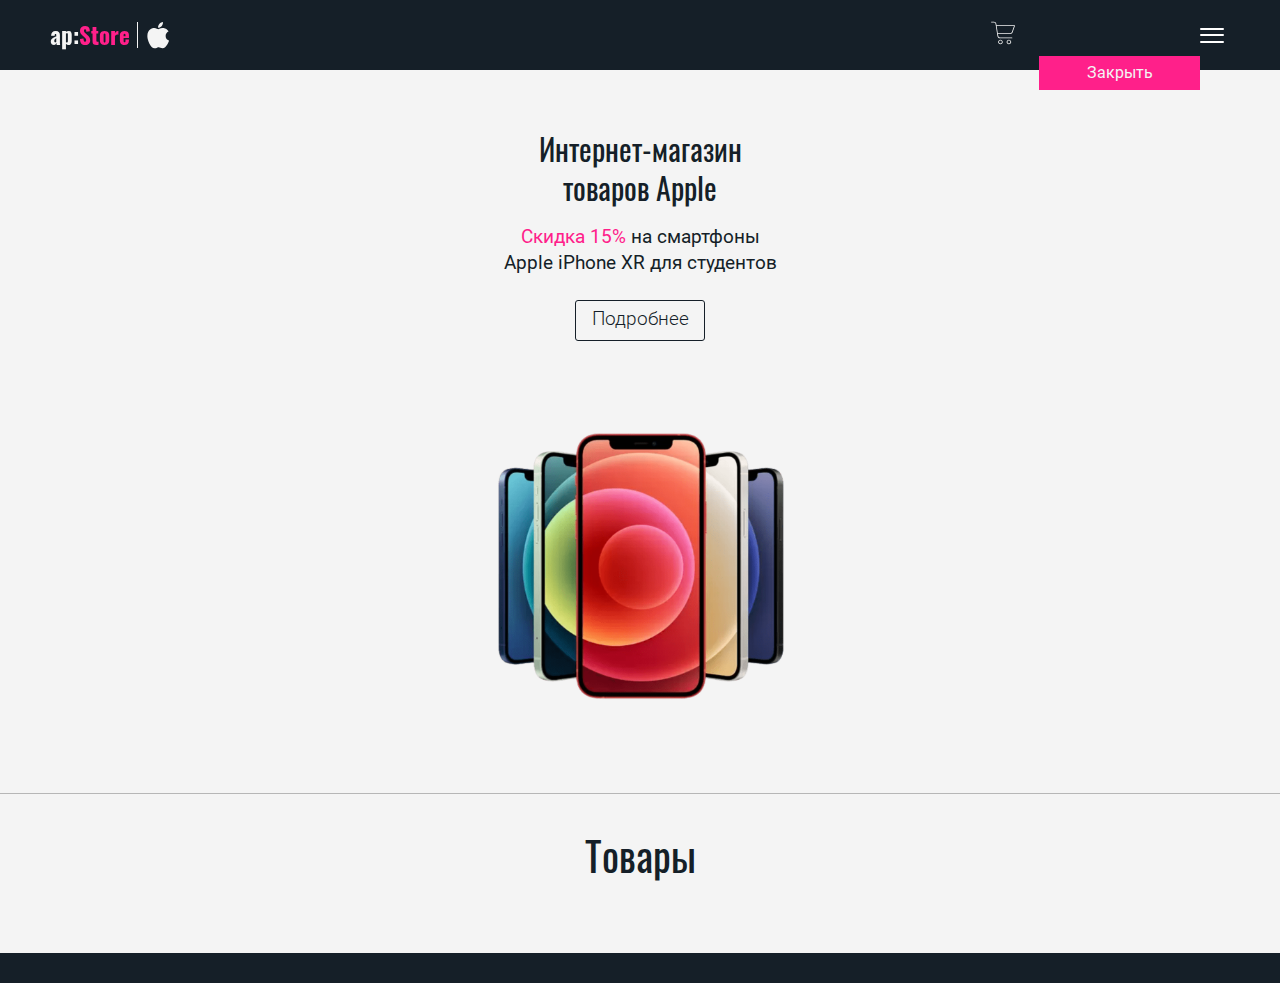
==== commit 4e71d658: "- [x] Add a calculation of the total cost of the item in the cart (31+)" ====
--- a/index.html
+++ b/index.html
@@ -4,7 +4,7 @@
 <head>
     <meta charset="UTF-8" />
     <!-- From the Freelancer template -->
-    <meta name="viewport" content="width=device-width, initial-scale=1.0, maximum-scale=1.0, user-scalable=0" />
+    <meta name="viewport" content="width=device-width, initial-scale=1.0, maximum-scale=1.0, user-scalable=no" />
     <!-- =================== -->
     <meta http-equiv="X-UA-Compatible" content="ie=edge" />
     <!-- A bit of SEO -->
@@ -79,7 +79,7 @@
                                             Стоимость товаров:
                                         </p>
                                         <span class="modal-footer__cost-goods-rubles">
-                                            х
+                                            0
                                         </span>
                                     </div>
                                     <!-- /.modal-footer__info-wrapper -->
--- a/css/style.css
+++ b/css/style.css
@@ -1 +1 @@
-@font-face{font-family:"Oswald";src:url("../fonts/Oswald-Regular.eot");src:url("../fonts/Oswald-Regular.eot?#iefix") format("embedded-opentype"),url("../fonts/Oswald-Regular.woff2") format("woff2"),url("../fonts/Oswald-Regular.woff") format("woff"),url("../fonts/Oswald-Regular.ttf") format("truetype");font-weight:normal;font-style:normal;font-display:swap}@font-face{font-family:"Oswald";src:url("../fonts/Oswald-Bold.eot");src:url("../fonts/Oswald-Bold.eot?#iefix") format("embedded-opentype"),url("../fonts/Oswald-Bold.woff2") format("woff2"),url("../fonts/Oswald-Bold.woff") format("woff"),url("../fonts/Oswald-Bold.ttf") format("truetype");font-weight:bold;font-style:normal;font-display:swap}@font-face{font-family:"Roboto";src:url("../fonts/Roboto-Light.eot");src:url("../fonts/Roboto-Light.eot?#iefix") format("embedded-opentype"),url("../fonts/Roboto-Light.woff2") format("woff2"),url("../fonts/Roboto-Light.woff") format("woff"),url("../fonts/Roboto-Light.ttf") format("truetype");font-weight:300;font-style:normal;font-display:swap}@font-face{font-family:"Roboto";src:url("../fonts/Roboto-Regular.eot");src:url("../fonts/Roboto-Regular.eot?#iefix") format("embedded-opentype"),url("../fonts/Roboto-Regular.woff2") format("woff2"),url("../fonts/Roboto-Regular.woff") format("woff"),url("../fonts/Roboto-Regular.ttf") format("truetype");font-weight:normal;font-style:normal;font-display:swap}@-webkit-keyframes upArrowAnim{0%{-webkit-transform:translate(-50%,-65%);transform:translate(-50%,-65%)}50%{-webkit-transform:translate(-50%,-25%);transform:translate(-50%,-25%)}to{-webkit-transform:translate(-50%,-65%);transform:translate(-50%,-65%)}}@keyframes upArrowAnim{0%{-webkit-transform:translate(-50%,-65%);transform:translate(-50%,-65%)}50%{-webkit-transform:translate(-50%,-25%);transform:translate(-50%,-25%)}to{-webkit-transform:translate(-50%,-65%);transform:translate(-50%,-65%)}}@-webkit-keyframes swipePointerAnim{0%{margin-right:calc(0px + 0 * ((100vw - 320px) / 1600));opacity:0.2}20%{margin-right:calc(20px + 30 * ((100vw - 320px) / 1600));opacity:0.8}to{margin-right:calc(0px + 0 * ((100vw - 320px) / 1600));opacity:0.2}}@keyframes swipePointerAnim{0%{margin-right:calc(0px + 0 * ((100vw - 320px) / 1600));opacity:0.2}20%{margin-right:calc(20px + 30 * ((100vw - 320px) / 1600));opacity:0.8}to{margin-right:calc(0px + 0 * ((100vw - 320px) / 1600));opacity:0.2}}@-webkit-keyframes waveAnim{0%{-webkit-transform:translate(0px,0px);transform:translate(0px,0px)}20%{-webkit-transform:translate(0px,-10px);transform:translate(0px,-10px)}30%{-webkit-transform:translate(0px,0px);transform:translate(0px,0px)}40%{-webkit-transform:translate(0px,-10px);transform:translate(0px,-10px)}50%{-webkit-transform:translate(0px,0px);transform:translate(0px,0px)}to{-webkit-transform:translate(0px,0px);transform:translate(0px,0px)}}@keyframes waveAnim{0%{-webkit-transform:translate(0px,0px);transform:translate(0px,0px)}20%{-webkit-transform:translate(0px,-10px);transform:translate(0px,-10px)}30%{-webkit-transform:translate(0px,0px);transform:translate(0px,0px)}40%{-webkit-transform:translate(0px,-10px);transform:translate(0px,-10px)}50%{-webkit-transform:translate(0px,0px);transform:translate(0px,0px)}to{-webkit-transform:translate(0px,0px);transform:translate(0px,0px)}}@-webkit-keyframes buttonPress{0%{-webkit-transform:scale(1);transform:scale(1)}50%{-webkit-transform:scale(1.2);transform:scale(1.2)}to{-webkit-transform:scale(1);transform:scale(1)}}@keyframes buttonPress{0%{-webkit-transform:scale(1);transform:scale(1)}50%{-webkit-transform:scale(1.2);transform:scale(1.2)}to{-webkit-transform:scale(1);transform:scale(1)}}*{padding:0px;margin:0px;border:0px}*,:after,:before{-webkit-box-sizing:border-box;box-sizing:border-box}:active,:focus{outline:none}a:active,a:focus{outline:none}.btn-primary.focus,.btn-primary:focus{background:none;border:none;-webkit-box-shadow:none;box-shadow:none}.btn-primary:not(:disabled):not(.disabled).active,.btn-primary:not(:disabled):not(.disabled):active,.show>.btn-primary.dropdown-toggle{color:#fff;background-color:transparent;border-color:transparent}.btn-primary:not(:disabled):not(.disabled).active:focus,.btn-primary:not(:disabled):not(.disabled):active:focus,.show>.btn-primary.dropdown-toggle:focus{-webkit-box-shadow:none;box-shadow:none}body,html{position:relative;height:100%;background:#151F28}h1,h2,h3,h4{font-family:Oswald;font-style:normal;font-weight:normal;font-size:calc(30px + 16 * ((100vw - 320px) / 1600));line-height:calc(39px + 20.8 * ((100vw - 320px) / 1600));color:#151F28;margin-bottom:calc(60px + 20 * ((100vw - 320px) / 1600))}.heading-h2{width:100%;text-align:left}a,input,p,span{font-family:Source Sans Pro;font-style:normal;font-weight:normal;margin:0;color:#151F28}a,aside,footer,header,nav,section{display:block;color:black}footer,header,section{padding:0 15px}@media (min-width:575.98px){footer,header,section{padding:0 calc(50% - 270px)}}@media (min-width:767.98px){footer,header,section{padding:0 calc(50% - 360px)}}@media (min-width:991.98px){footer,header,section{padding:0 calc(50% - 480px)}}@media (min-width:1199.98px){footer,header,section{padding:0 calc(50% - 590px)}}button,input,textarea{font-family:Source Sans Pro}input::-moz-placeholder{color:#DADADA}input::-webkit-input-placeholder{color:#DADADA}input::-ms-clear{display:none}button{cursor:pointer}button::-moz-focus-inner{padding:0;border:0}a,a:visited{text-decoration:none}a:hover{text-decoration:none}ul li{list-style:none}svg{overflow:visible}img{max-width:100%;-o-object-fit:contain;object-fit:contain}section{padding:20px 15px}@media (min-width:575.98px){section{padding:20px calc(50% - 270px)}}@media (min-width:767.98px){section{padding:25px calc(50% - 360px)}}@media (min-width:991.98px){section{padding:30px calc(50% - 480px)}}@media (min-width:1199.98px){section{padding:40px calc(50% - 590px)}}.breadcrumb{padding:0;background-color:transparent;margin-bottom:calc(0px + 0 * ((100vw - 320px) / 1600))}.breadcrumb-item{font-family:Source Sans Pro;font-style:normal;font-weight:normal;font-size:calc(12px + 6 * ((100vw - 320px) / 1600));line-height:calc(18px + 9 * ((100vw - 320px) / 1600));margin-right:calc(15px + 6 * ((100vw - 320px) / 1600))}.breadcrumb-item a{color:#F4F4F4}.breadcrumb .breadcrumb-item+.breadcrumb-item{padding-left:calc(20px + 6 * ((100vw - 320px) / 1600));position:relative;color:#DADADA}.breadcrumb .breadcrumb-item+.breadcrumb-item:before{position:absolute;top:calc(4px + 6 * ((100vw - 320px) / 1600));left:0px;color:#6c757d;content:"";background-image:url("../img/breadcrumb-arrow.svg");background-position:center;background-size:contain;background-repeat:no-repeat;width:5px;height:9px}.breadcrumb-item .active{position:relative;font-size:calc(12px + 6 * ((100vw - 320px) / 1600));line-height:calc(18px + 9 * ((100vw - 320px) / 1600))}.swipe-pointer{width:calc(40px + 20 * ((100vw - 320px) / 1600));height:calc(40px + 20 * ((100vw - 320px) / 1600));z-index:20;position:absolute;right:3vw;bottom:40%;fill:#ff208a}.modal-backdrop{z-index:9}body,html{height:100%;line-height:1;font-size:16px;background-color:#151F28;color:#fff;font-family:Arial,"Helvetica Neue",Helvetica,sans-serif}body._lock{overflow:hidden}.wrapper{min-height:100%}.header{position:fixed;top:0;left:0;width:100%;z-index:10;background-color:#151F28}.header__container{max-width:1200px;margin:0px auto;display:-webkit-box;display:-ms-flexbox;display:flex;padding:0px 0px;-webkit-box-align:center;-ms-flex-align:center;align-items:center;-webkit-box-pack:justify;-ms-flex-pack:justify;justify-content:space-between;height:70px;max-height:70px}.header .btn{position:relative;padding:0;background-color:transparent;border:none;outline:none;fill:inherit;stroke:inherit;stroke-width:inherit;z-index:10;margin-right:calc(10px + 5 * ((100vw - 320px) / 1600))}.header .btn__icon{width:calc(24px + 16 * ((100vw - 320px) / 1600));height:calc(24px + 16 * ((100vw - 320px) / 1600))}.header .btn__icon:hover{-webkit-transform:scale(1.2);transform:scale(1.2);-webkit-transition:-webkit-transform 0.8s;transition:-webkit-transform 0.8s;transition:transform 0.8s;transition:transform 0.8s,-webkit-transform 0.8s;transition:transform 0.8s,-webkit-transform 0.8s}.header .btn__icon:active{-webkit-transform:scale(1.2);transform:scale(1.2);-webkit-transition:-webkit-transform 0.8s;transition:-webkit-transform 0.8s;transition:transform 0.8s;transition:transform 0.8s,-webkit-transform 0.8s;transition:transform 0.8s,-webkit-transform 0.8s}.header__menu{display:-webkit-box;display:-ms-flexbox;display:flex;-webkit-box-orient:horizontal;-webkit-box-direction:normal;-ms-flex-direction:row;flex-direction:row;-webkit-box-pack:start;-ms-flex-pack:start;justify-content:flex-start;-webkit-box-align:center;-ms-flex-align:center;align-items:center;-ms-flex-wrap:wrap;flex-wrap:wrap;-ms-flex-wrap:nowrap;flex-wrap:nowrap}.logo{height:35px;display:-webkit-box;display:-ms-flexbox;display:flex;-webkit-box-orient:horizontal;-webkit-box-direction:normal;-ms-flex-direction:row;flex-direction:row;-webkit-box-pack:start;-ms-flex-pack:start;justify-content:flex-start;-webkit-box-align:center;-ms-flex-align:center;align-items:center;-ms-flex-wrap:wrap;flex-wrap:wrap;position:relative;z-index:10;-ms-flex-wrap:nowrap;flex-wrap:nowrap}.logo__text{font-family:Oswald;font-style:normal;font-weight:bold;font-size:calc(21px + 4 * ((100vw - 320px) / 1600));line-height:calc(29px + 6 * ((100vw - 320px) / 1600));color:#F4F4F4;margin:0}.logo__text_color{font-family:Oswald;font-style:normal;font-weight:bold;font-size:calc(21px + 4 * ((100vw - 320px) / 1600));line-height:calc(29px + 6 * ((100vw - 320px) / 1600));color:#ff208a}.logo__vertical-bar{width:0.5px;height:75%;background-color:#F4F4F4;margin:0 7px 0 7px}.logo__img{fill:#F4F4F4;height:75%}.logo:hover{color:#ff208a;-webkit-transition:color 0.8s;transition:color 0.8s}.menu__icon{display:none}.menu__list>li{position:relative;margin:0px 0px 0px 20px}.menu__link{font-family:Roboto;font-style:normal;font-weight:normal;font-size:20px;line-height:24px;color:rgba(21,31,40,0.6)}.menu__link:hover{color:#151F28;-webkit-transition:all 0.8s ease 0s;transition:all 0.8s ease 0s}.menu__sub-list{position:absolute;top:100%;right:0;background-color:#000;padding:15px;min-width:200px}.menu__sub-list li{margin:0px 0px 10px 0px}.menu__sub-list li:last-child{margin:0}.menu__sub-link{color:#fff}.menu__sub-link:hover{text-decoration:underline}.menu__arrow{display:none}body ._pc .menu__list>li:hover .menu__sub-list{opacity:1;visibility:visible;-webkit-transform:translate(0px,0px);transform:translate(0px,0px);pointer-events:all;-webkit-transition:all 0.4s ease 0s;transition:all 0.4s ease 0s}body ._touch .menu__list>li{display:-webkit-box;display:-ms-flexbox;display:flex;-webkit-box-align:center;-ms-flex-align:center;align-items:center}body ._touch .menu__link{-webkit-box-flex:1;-ms-flex:1 1 auto;flex:1 1 auto}body ._touch .menu__arrow{display:block;width:0;height:0;margin:0px 0px 0px 5px;-webkit-transition:-webkit-transform 0.3s ease 0s;transition:-webkit-transform 0.3s ease 0s;transition:transform 0.3s ease 0s;transition:transform 0.3s ease 0s,-webkit-transform 0.3s ease 0s;transition:transform 0.3s ease 0s,-webkit-transform 0.3s ease 0s;border-left:7px solid transparent;border-right:7px solid transparent;border-top:12px solid #00E991}body ._touch .menu__list>li._active .menu__sub-list{opacity:1;visibility:visible;-webkit-transform:translate(0px,0px);transform:translate(0px,0px);pointer-events:all;-webkit-transition:all 0.4s ease 0s;transition:all 0.4s ease 0s}body ._touch .menu__list>li._active .menu__arrow{-webkit-transform:rotate(-180deg);transform:rotate(-180deg);-webkit-transition:all 0.4s ease 0s;transition:all 0.4s ease 0s}.header .menu__icon{z-index:5;display:block;position:relative;width:30px;height:15px;cursor:pointer}.header .menu__icon:after,.header .menu__icon:before,.header .menu__icon span{left:0;position:absolute;height:2px;width:24px;-webkit-transition:all 0.3s ease 0s;transition:all 0.3s ease 0s;background-color:#fff;border-radius:7px}.header .menu__icon:before{width:24px}.header .menu__icon:after{width:24px}.header .menu__icon:after,.header .menu__icon:before{content:""}.header .menu__icon:before{top:0}.header .menu__icon:after{bottom:0}.header .menu__icon span{top:50%;-webkit-transform:scale(1) translate(0px,-50%);transform:scale(1) translate(0px,-50%)}.header .menu__icon._active span{-webkit-transform:scale(0) translate(0px,-50%);transform:scale(0) translate(0px,-50%)}.header .menu__icon._active:before{width:20px;top:50%;-webkit-transform:rotate(-45deg) translate(0px,-50%);transform:rotate(-45deg) translate(0px,-50%)}.header .menu__icon._active:after{width:20px;bottom:50%;-webkit-transform:rotate(45deg) translate(0px,50%);transform:rotate(45deg) translate(0px,50%)}.header .menu__body{position:fixed;top:0;left:-100%;width:100%;height:100%;background-color:#F4F4F4;padding:103px 30px 30px 30px;-webkit-transition:left 0.3s ease 0s;transition:left 0.3s ease 0s;overflow:auto}.header .menu__body._active{left:0}.header .menu__body:before{content:"";position:fixed;width:100%;top:0;left:0;height:70px;background-color:#151F28;z-index:2}.header .menu__list>li{-ms-flex-wrap:wrap;flex-wrap:wrap;margin:0px 0px 30px 0px}.header .menu__list>li:last-child{margin-bottom:0}.header .menu__list>li._active .menu__sub-list{display:block}.header .menu__sub-list{position:relative;background-color:#fff;-webkit-box-flex:1;-ms-flex:1 1 100%;flex:1 1 100%;margin:20px 0px 0px 0px;display:none}.header .menu__sub-link{font-size:20px;color:#000}.header .basket{position:relative;background-color:#151F28;width:24px;z-index:10;margin-right:calc(22px + 3 * ((100vw - 320px) / 1600))}.header .basket__img{fill:#F4F4F4}.header .basket__numberItemsCart{position:absolute;top:-16px;left:24px;font-family:Roboto;font-style:normal;font-weight:normal;color:#ff208a;font-size:13px;line-height:23px}.shopping-cart .modal-title{font-family:Roboto;font-style:normal;font-weight:normal}.shopping-cart .modal-header{border-bottom:9px solid #c9c5c59c}.shopping-cart .modal-footer{display:-webkit-box;display:-ms-flexbox;display:flex;-webkit-box-orient:vertical;-webkit-box-direction:normal;-ms-flex-direction:column;flex-direction:column;-webkit-box-pack:start;-ms-flex-pack:start;justify-content:flex-start;-webkit-box-align:start;-ms-flex-align:start;align-items:flex-start;-ms-flex-wrap:wrap;flex-wrap:wrap;border-top:9px solid #c9c5c59c}.shopping-cart .modal-footer__info-wrapper{width:100%;display:-webkit-box;display:-ms-flexbox;display:flex;-webkit-box-orient:horizontal;-webkit-box-direction:normal;-ms-flex-direction:row;flex-direction:row;-webkit-box-pack:justify;-ms-flex-pack:justify;justify-content:space-between;-webkit-box-align:center;-ms-flex-align:center;align-items:center;-ms-flex-wrap:wrap;flex-wrap:wrap;margin:0 0 10px 0}.shopping-cart .modal-footer__cost-goods-p{font-family:Roboto;font-style:normal;font-weight:normal}.shopping-cart .modal-footer__cost-goods-rubles{font-family:Roboto;font-style:normal;font-weight:bold}.shopping-cart .btn-close{width:100%;text-align:center;font-family:Roboto;font-style:normal;font-weight:normal;color:#F4F4F4;background-color:#ff208a;padding:8px;margin:0px}.shopping-cart .products__item{display:-webkit-box;display:-ms-flexbox;display:flex;-webkit-box-orient:horizontal;-webkit-box-direction:normal;-ms-flex-direction:row;flex-direction:row;-webkit-box-pack:start;-ms-flex-pack:start;justify-content:flex-start;-webkit-box-align:start;-ms-flex-align:start;align-items:flex-start;-ms-flex-wrap:wrap;flex-wrap:wrap;border-bottom:1px solid #c9c5c59c;padding-bottom:10px}.shopping-cart .products__img{max-width:40%;-webkit-box-ordinal-group:0;-ms-flex-order:-1;order:-1}.shopping-cart .products__name{font-family:Roboto;max-width:60%;font-size:14px;line-height:21px;margin-top:16px;padding-left:10px}.shopping-cart .products__description{width:100%;display:-webkit-box;display:-ms-flexbox;display:flex;-webkit-box-orient:horizontal;-webkit-box-direction:normal;-ms-flex-direction:row;flex-direction:row;-webkit-box-pack:justify;-ms-flex-pack:justify;justify-content:space-between;-webkit-box-align:center;-ms-flex-align:center;align-items:center;-ms-flex-wrap:wrap;flex-wrap:wrap}.shopping-cart .products__description_control{width:50%;display:-webkit-box;display:-ms-flexbox;display:flex;-webkit-box-orient:horizontal;-webkit-box-direction:normal;-ms-flex-direction:row;flex-direction:row;-webkit-box-pack:start;-ms-flex-pack:start;justify-content:flex-start;-webkit-box-align:center;-ms-flex-align:center;align-items:center;-ms-flex-wrap:wrap;flex-wrap:wrap}.shopping-cart .products__description .buy-btn{font-family:Roboto;margin-left:15px;background-color:transparent;color:#b6b6b6}.shopping-cart .products__description_prices{width:50%;display:-webkit-box;display:-ms-flexbox;display:flex;-webkit-box-orient:horizontal;-webkit-box-direction:normal;-ms-flex-direction:row;flex-direction:row;-webkit-box-pack:end;-ms-flex-pack:end;justify-content:flex-end;-webkit-box-align:center;-ms-flex-align:center;align-items:center;-ms-flex-wrap:wrap;flex-wrap:wrap}.shopping-cart .products__description_prices .products__price_old{color:#b6b6b6;text-decoration:line-through;margin-bottom:8px}.shopping-cart .del-btn{font-family:Roboto;font-size:13px;line-height:19px;background-color:transparent;margin:0 15px 0 15px;color:gray}.shopping-cart .product-quantity,.shopping-cart .product-units{margin-left:4px;font-family:Roboto;font-size:13px;line-height:19px;color:gray}.cart-item .products__price{font-family:Roboto;font-size:14px;line-height:21px}.shopping-cart .modal-footer__info-wrapper{display:none}button:active{-webkit-animation:buttonPress 1s;animation:buttonPress 1s;-webkit-transition:-webkit-animation 0.8s ease 0s;transition:-webkit-animation 0.8s ease 0s;transition:animation 0.8s ease 0s;transition:animation 0.8s ease 0s,-webkit-animation 0.8s ease 0s;transition:animation 0.8s ease 0s,-webkit-animation 0.8s ease 0s}.page{padding:70px 0px 30px 0px}.page__section{padding:30px;max-width:1200px;margin:0px auto}.page__specification{background-color:#151F28}.page__section_2{background-color:#151F28}.page__section_3{background-color:#151F28}.page__title{font-size:40px;margin:0px 0px 20px 0px}.page__text{font-size:16px;line-height:150%}.page__text p{margin:0px 0px 20px 0px}.page__sub-title{font-size:30px;margin:0px 0px 20px 0px}.section-specification{background-color:#F4F4F4;display:-webkit-box;display:-ms-flexbox;display:flex;-webkit-box-orient:vertical;-webkit-box-direction:normal;-ms-flex-direction:column;flex-direction:column;-webkit-box-pack:start;-ms-flex-pack:start;justify-content:flex-start;-webkit-box-align:center;-ms-flex-align:center;align-items:center;-ms-flex-wrap:wrap;flex-wrap:wrap}.section-specification__main-heading{color:#151F28;text-align:center;font-family:Oswald;font-style:normal;font-weight:normal;font-size:calc(26px + 6 * ((100vw - 320px) / 1600));line-height:calc(34px + 8 * ((100vw - 320px) / 1600));margin-bottom:calc(15px + 5 * ((100vw - 320px) / 1600))}.section-specification__text{color:#151F28;font-family:"Roboto";font-weight:normal;font-style:normal;text-align:center;font-size:calc(15px + 6 * ((100vw - 320px) / 1600));line-height:calc(21px + 8 * ((100vw - 320px) / 1600));margin-bottom:calc(20px + 5 * ((100vw - 320px) / 1600))}.section-specification__text_color{color:#ff208a;font-family:"Roboto";font-weight:normal;font-style:normal;text-align:center;font-size:calc(15px + 6 * ((100vw - 320px) / 1600));line-height:calc(21px + 8 * ((100vw - 320px) / 1600))}.section-specification__link{color:#151F28;font-family:"Roboto";font-weight:300;font-style:normal;text-align:normal;font-size:calc(15px + 6 * ((100vw - 320px) / 1600));line-height:calc(21px + 8 * ((100vw - 320px) / 1600));padding-left:calc(13px + 4 * ((100vw - 320px) / 1600));padding-right:calc(13px + 4 * ((100vw - 320px) / 1600));padding-top:calc(4px + 4 * ((100vw - 320px) / 1600));padding-bottom:calc(4px + 4 * ((100vw - 320px) / 1600));border:0.8px solid #151F28;border-radius:3px;margin-bottom:calc(30px + 10 * ((100vw - 320px) / 1600))}.section-specification__link:hover{color:#F4F4F4;background-color:#151F28;-webkit-transition:all 0.8s ease 0s;transition:all 0.8s ease 0s}.section-specification__img{height:calc(280px + 160 * ((100vw - 320px) / 1600))}.section-catalog{background-color:#F4F4F4;display:-webkit-box;display:-ms-flexbox;display:flex;-webkit-box-orient:vertical;-webkit-box-direction:normal;-ms-flex-direction:column;flex-direction:column;-webkit-box-pack:start;-ms-flex-pack:start;justify-content:flex-start;-webkit-box-align:center;-ms-flex-align:center;align-items:center;-ms-flex-wrap:wrap;flex-wrap:wrap;border-top:0.8px solid #b6b6b6;padding-top:calc(30px + 10 * ((100vw - 320px) / 1600));padding-bottom:calc(30px + 10 * ((100vw - 320px) / 1600));padding-left:calc(0px + 0 * ((100vw - 320px) / 1600));padding-right:calc(0px + 0 * ((100vw - 320px) / 1600))}.section-catalog__heading{width:100%;text-align:center;margin-bottom:calc(30px + 10 * ((100vw - 320px) / 1600))}.section-catalog .products{display:-webkit-box;display:-ms-flexbox;display:flex;-webkit-box-orient:vertical;-webkit-box-direction:normal;-ms-flex-direction:column;flex-direction:column;-webkit-box-pack:start;-ms-flex-pack:start;justify-content:flex-start;-webkit-box-align:start;-ms-flex-align:start;align-items:flex-start;-ms-flex-wrap:wrap;flex-wrap:wrap}.section-catalog .products__item{width:100%;display:-webkit-box;display:-ms-flexbox;display:flex;-webkit-box-orient:horizontal;-webkit-box-direction:normal;-ms-flex-direction:row;flex-direction:row;-webkit-box-pack:start;-ms-flex-pack:start;justify-content:flex-start;-webkit-box-align:start;-ms-flex-align:start;align-items:flex-start;-ms-flex-wrap:wrap;flex-wrap:wrap;padding:calc(15px + 5 * ((100vw - 320px) / 1600));padding-left:calc(20px + 10 * ((100vw - 320px) / 1600));padding-right:calc(20px + 10 * ((100vw - 320px) / 1600));border-bottom:9px solid #c9c5c59c}.section-catalog .products__item:first-child{border-top:9px solid #c9c5c59c}.section-catalog .products__name{width:100%;text-align:left;color:#151F28;font-family:Roboto;font-style:normal;font-weight:bold;font-size:calc(15px + 6 * ((100vw - 320px) / 1600));line-height:calc(21px + 8 * ((100vw - 320px) / 1600));margin-bottom:calc(20px + 5 * ((100vw - 320px) / 1600))}.section-catalog .products__img{width:50%;height:159px;width:50%}.section-catalog .products__description{display:-webkit-box;display:-ms-flexbox;display:flex;-webkit-box-orient:vertical;-webkit-box-direction:normal;-ms-flex-direction:column;flex-direction:column;-webkit-box-pack:start;-ms-flex-pack:start;justify-content:flex-start;-webkit-box-align:start;-ms-flex-align:start;align-items:flex-start;-ms-flex-wrap:wrap;flex-wrap:wrap;padding-top:calc(20px + 10 * ((100vw - 320px) / 1600));width:50%;min-height:150px}.section-catalog .products__price{font-family:Roboto;font-style:normal;font-weight:normal;font-size:calc(15px + 6 * ((100vw - 320px) / 1600));line-height:calc(21px + 8 * ((100vw - 320px) / 1600));margin-bottom:calc(8px + 4 * ((100vw - 320px) / 1600))}.section-catalog .products__price_old{color:#b6b6b6;text-decoration:line-through}.section-catalog .products .buy-btn{width:100%;text-align:left;color:#ff208a;font-family:Roboto;font-style:normal;font-weight:bold;font-size:calc(15px + 6 * ((100vw - 320px) / 1600));line-height:calc(21px + 8 * ((100vw - 320px) / 1600));margin-bottom:calc(8px + 4 * ((100vw - 320px) / 1600));background-color:transparent}+@font-face{font-family:"Oswald";src:url("../fonts/Oswald-Regular.eot");src:url("../fonts/Oswald-Regular.eot?#iefix") format("embedded-opentype"),url("../fonts/Oswald-Regular.woff2") format("woff2"),url("../fonts/Oswald-Regular.woff") format("woff"),url("../fonts/Oswald-Regular.ttf") format("truetype");font-weight:normal;font-style:normal;font-display:swap}@font-face{font-family:"Oswald";src:url("../fonts/Oswald-Bold.eot");src:url("../fonts/Oswald-Bold.eot?#iefix") format("embedded-opentype"),url("../fonts/Oswald-Bold.woff2") format("woff2"),url("../fonts/Oswald-Bold.woff") format("woff"),url("../fonts/Oswald-Bold.ttf") format("truetype");font-weight:bold;font-style:normal;font-display:swap}@font-face{font-family:"Roboto";src:url("../fonts/Roboto-Light.eot");src:url("../fonts/Roboto-Light.eot?#iefix") format("embedded-opentype"),url("../fonts/Roboto-Light.woff2") format("woff2"),url("../fonts/Roboto-Light.woff") format("woff"),url("../fonts/Roboto-Light.ttf") format("truetype");font-weight:300;font-style:normal;font-display:swap}@font-face{font-family:"Roboto";src:url("../fonts/Roboto-Regular.eot");src:url("../fonts/Roboto-Regular.eot?#iefix") format("embedded-opentype"),url("../fonts/Roboto-Regular.woff2") format("woff2"),url("../fonts/Roboto-Regular.woff") format("woff"),url("../fonts/Roboto-Regular.ttf") format("truetype");font-weight:normal;font-style:normal;font-display:swap}@-webkit-keyframes upArrowAnim{0%{-webkit-transform:translate(-50%,-65%);transform:translate(-50%,-65%)}50%{-webkit-transform:translate(-50%,-25%);transform:translate(-50%,-25%)}to{-webkit-transform:translate(-50%,-65%);transform:translate(-50%,-65%)}}@keyframes upArrowAnim{0%{-webkit-transform:translate(-50%,-65%);transform:translate(-50%,-65%)}50%{-webkit-transform:translate(-50%,-25%);transform:translate(-50%,-25%)}to{-webkit-transform:translate(-50%,-65%);transform:translate(-50%,-65%)}}@-webkit-keyframes swipePointerAnim{0%{margin-right:calc(0px + 0 * ((100vw - 320px) / 1600));opacity:0.2}20%{margin-right:calc(20px + 30 * ((100vw - 320px) / 1600));opacity:0.8}to{margin-right:calc(0px + 0 * ((100vw - 320px) / 1600));opacity:0.2}}@keyframes swipePointerAnim{0%{margin-right:calc(0px + 0 * ((100vw - 320px) / 1600));opacity:0.2}20%{margin-right:calc(20px + 30 * ((100vw - 320px) / 1600));opacity:0.8}to{margin-right:calc(0px + 0 * ((100vw - 320px) / 1600));opacity:0.2}}@-webkit-keyframes waveAnim{0%{-webkit-transform:translate(0px,0px);transform:translate(0px,0px)}20%{-webkit-transform:translate(0px,-10px);transform:translate(0px,-10px)}30%{-webkit-transform:translate(0px,0px);transform:translate(0px,0px)}40%{-webkit-transform:translate(0px,-10px);transform:translate(0px,-10px)}50%{-webkit-transform:translate(0px,0px);transform:translate(0px,0px)}to{-webkit-transform:translate(0px,0px);transform:translate(0px,0px)}}@keyframes waveAnim{0%{-webkit-transform:translate(0px,0px);transform:translate(0px,0px)}20%{-webkit-transform:translate(0px,-10px);transform:translate(0px,-10px)}30%{-webkit-transform:translate(0px,0px);transform:translate(0px,0px)}40%{-webkit-transform:translate(0px,-10px);transform:translate(0px,-10px)}50%{-webkit-transform:translate(0px,0px);transform:translate(0px,0px)}to{-webkit-transform:translate(0px,0px);transform:translate(0px,0px)}}@-webkit-keyframes buttonPress{0%{-webkit-transform:scale(1);transform:scale(1)}50%{-webkit-transform:scale(1.2);transform:scale(1.2)}to{-webkit-transform:scale(1);transform:scale(1)}}@keyframes buttonPress{0%{-webkit-transform:scale(1);transform:scale(1)}50%{-webkit-transform:scale(1.2);transform:scale(1.2)}to{-webkit-transform:scale(1);transform:scale(1)}}*{padding:0px;margin:0px;border:0px}*,:after,:before{-webkit-box-sizing:border-box;box-sizing:border-box}:active,:focus{outline:none}a:active,a:focus{outline:none}.btn-primary.focus,.btn-primary:focus{background:none;border:none;-webkit-box-shadow:none;box-shadow:none}.btn-primary:not(:disabled):not(.disabled).active,.btn-primary:not(:disabled):not(.disabled):active,.show>.btn-primary.dropdown-toggle{color:#fff;background-color:transparent;border-color:transparent}.btn-primary:not(:disabled):not(.disabled).active:focus,.btn-primary:not(:disabled):not(.disabled):active:focus,.show>.btn-primary.dropdown-toggle:focus{-webkit-box-shadow:none;box-shadow:none}body,html{position:relative;height:100%;background:#151F28}h1,h2,h3,h4{font-family:Oswald;font-style:normal;font-weight:normal;font-size:calc(30px + 16 * ((100vw - 320px) / 1600));line-height:calc(39px + 20.8 * ((100vw - 320px) / 1600));color:#151F28;margin-bottom:calc(60px + 20 * ((100vw - 320px) / 1600))}.heading-h2{width:100%;text-align:left}a,input,p,span{font-family:Source Sans Pro;font-style:normal;font-weight:normal;margin:0;color:#151F28}a,aside,footer,header,nav,section{display:block;color:black}footer,header,section{padding:0 15px}@media (min-width:575.98px){footer,header,section{padding:0 calc(50% - 270px)}}@media (min-width:767.98px){footer,header,section{padding:0 calc(50% - 360px)}}@media (min-width:991.98px){footer,header,section{padding:0 calc(50% - 480px)}}@media (min-width:1199.98px){footer,header,section{padding:0 calc(50% - 590px)}}button,input,textarea{font-family:Source Sans Pro}input::-moz-placeholder{color:#DADADA}input::-webkit-input-placeholder{color:#DADADA}input::-ms-clear{display:none}button{cursor:pointer}button::-moz-focus-inner{padding:0;border:0}a,a:visited{text-decoration:none}a:hover{text-decoration:none}ul li{list-style:none}svg{overflow:visible}img{max-width:100%;-o-object-fit:contain;object-fit:contain}section{padding:20px 15px}@media (min-width:575.98px){section{padding:20px calc(50% - 270px)}}@media (min-width:767.98px){section{padding:25px calc(50% - 360px)}}@media (min-width:991.98px){section{padding:30px calc(50% - 480px)}}@media (min-width:1199.98px){section{padding:40px calc(50% - 590px)}}.breadcrumb{padding:0;background-color:transparent;margin-bottom:calc(0px + 0 * ((100vw - 320px) / 1600))}.breadcrumb-item{font-family:Source Sans Pro;font-style:normal;font-weight:normal;font-size:calc(12px + 6 * ((100vw - 320px) / 1600));line-height:calc(18px + 9 * ((100vw - 320px) / 1600));margin-right:calc(15px + 6 * ((100vw - 320px) / 1600))}.breadcrumb-item a{color:#F4F4F4}.breadcrumb .breadcrumb-item+.breadcrumb-item{padding-left:calc(20px + 6 * ((100vw - 320px) / 1600));position:relative;color:#DADADA}.breadcrumb .breadcrumb-item+.breadcrumb-item:before{position:absolute;top:calc(4px + 6 * ((100vw - 320px) / 1600));left:0px;color:#6c757d;content:"";background-image:url("../img/breadcrumb-arrow.svg");background-position:center;background-size:contain;background-repeat:no-repeat;width:5px;height:9px}.breadcrumb-item .active{position:relative;font-size:calc(12px + 6 * ((100vw - 320px) / 1600));line-height:calc(18px + 9 * ((100vw - 320px) / 1600))}.swipe-pointer{width:calc(40px + 20 * ((100vw - 320px) / 1600));height:calc(40px + 20 * ((100vw - 320px) / 1600));z-index:20;position:absolute;right:3vw;bottom:40%;fill:#ff208a}.modal-backdrop{z-index:9}body,html{height:100%;line-height:1;font-size:16px;background-color:#151F28;color:#fff;font-family:Arial,"Helvetica Neue",Helvetica,sans-serif}body._lock{overflow:hidden}.wrapper{min-height:100%}.header{position:fixed;top:0;left:0;width:100%;z-index:10;background-color:#151F28}.header__container{max-width:1200px;margin:0px auto;display:-webkit-box;display:-ms-flexbox;display:flex;padding:0px 0px;-webkit-box-align:center;-ms-flex-align:center;align-items:center;-webkit-box-pack:justify;-ms-flex-pack:justify;justify-content:space-between;height:70px;max-height:70px}.header .btn{position:relative;padding:0;background-color:transparent;border:none;outline:none;fill:inherit;stroke:inherit;stroke-width:inherit;z-index:10;margin-right:calc(10px + 5 * ((100vw - 320px) / 1600))}.header .btn__icon{width:calc(24px + 16 * ((100vw - 320px) / 1600));height:calc(24px + 16 * ((100vw - 320px) / 1600))}.header .btn__icon:hover{-webkit-transform:scale(1.2);transform:scale(1.2);-webkit-transition:-webkit-transform 0.8s;transition:-webkit-transform 0.8s;transition:transform 0.8s;transition:transform 0.8s,-webkit-transform 0.8s;transition:transform 0.8s,-webkit-transform 0.8s}.header .btn__icon:active{-webkit-transform:scale(1.2);transform:scale(1.2);-webkit-transition:-webkit-transform 0.8s;transition:-webkit-transform 0.8s;transition:transform 0.8s;transition:transform 0.8s,-webkit-transform 0.8s;transition:transform 0.8s,-webkit-transform 0.8s}.header__menu{display:-webkit-box;display:-ms-flexbox;display:flex;-webkit-box-orient:horizontal;-webkit-box-direction:normal;-ms-flex-direction:row;flex-direction:row;-webkit-box-pack:start;-ms-flex-pack:start;justify-content:flex-start;-webkit-box-align:center;-ms-flex-align:center;align-items:center;-ms-flex-wrap:wrap;flex-wrap:wrap;-ms-flex-wrap:nowrap;flex-wrap:nowrap}.logo{height:35px;display:-webkit-box;display:-ms-flexbox;display:flex;-webkit-box-orient:horizontal;-webkit-box-direction:normal;-ms-flex-direction:row;flex-direction:row;-webkit-box-pack:start;-ms-flex-pack:start;justify-content:flex-start;-webkit-box-align:center;-ms-flex-align:center;align-items:center;-ms-flex-wrap:wrap;flex-wrap:wrap;position:relative;z-index:10;-ms-flex-wrap:nowrap;flex-wrap:nowrap}.logo__text{font-family:Oswald;font-style:normal;font-weight:bold;font-size:calc(21px + 4 * ((100vw - 320px) / 1600));line-height:calc(29px + 6 * ((100vw - 320px) / 1600));color:#F4F4F4;margin:0}.logo__text_color{font-family:Oswald;font-style:normal;font-weight:bold;font-size:calc(21px + 4 * ((100vw - 320px) / 1600));line-height:calc(29px + 6 * ((100vw - 320px) / 1600));color:#ff208a}.logo__vertical-bar{width:0.5px;height:75%;background-color:#F4F4F4;margin:0 7px 0 7px}.logo__img{fill:#F4F4F4;height:75%}.logo:hover{color:#ff208a;-webkit-transition:color 0.8s;transition:color 0.8s}.menu__icon{display:none}.menu__list>li{position:relative;margin:0px 0px 0px 20px}.menu__link{font-family:Roboto;font-style:normal;font-weight:normal;font-size:20px;line-height:24px;color:rgba(21,31,40,0.6)}.menu__link:hover{color:#151F28;-webkit-transition:all 0.8s ease 0s;transition:all 0.8s ease 0s}.menu__sub-list{position:absolute;top:100%;right:0;background-color:#000;padding:15px;min-width:200px}.menu__sub-list li{margin:0px 0px 10px 0px}.menu__sub-list li:last-child{margin:0}.menu__sub-link{color:#fff}.menu__sub-link:hover{text-decoration:underline}.menu__arrow{display:none}body ._pc .menu__list>li:hover .menu__sub-list{opacity:1;visibility:visible;-webkit-transform:translate(0px,0px);transform:translate(0px,0px);pointer-events:all;-webkit-transition:all 0.4s ease 0s;transition:all 0.4s ease 0s}body ._touch .menu__list>li{display:-webkit-box;display:-ms-flexbox;display:flex;-webkit-box-align:center;-ms-flex-align:center;align-items:center}body ._touch .menu__link{-webkit-box-flex:1;-ms-flex:1 1 auto;flex:1 1 auto}body ._touch .menu__arrow{display:block;width:0;height:0;margin:0px 0px 0px 5px;-webkit-transition:-webkit-transform 0.3s ease 0s;transition:-webkit-transform 0.3s ease 0s;transition:transform 0.3s ease 0s;transition:transform 0.3s ease 0s,-webkit-transform 0.3s ease 0s;transition:transform 0.3s ease 0s,-webkit-transform 0.3s ease 0s;border-left:7px solid transparent;border-right:7px solid transparent;border-top:12px solid #00E991}body ._touch .menu__list>li._active .menu__sub-list{opacity:1;visibility:visible;-webkit-transform:translate(0px,0px);transform:translate(0px,0px);pointer-events:all;-webkit-transition:all 0.4s ease 0s;transition:all 0.4s ease 0s}body ._touch .menu__list>li._active .menu__arrow{-webkit-transform:rotate(-180deg);transform:rotate(-180deg);-webkit-transition:all 0.4s ease 0s;transition:all 0.4s ease 0s}.header .menu__icon{z-index:5;display:block;position:relative;width:30px;height:15px;cursor:pointer}.header .menu__icon:after,.header .menu__icon:before,.header .menu__icon span{left:0;position:absolute;height:2px;width:24px;-webkit-transition:all 0.3s ease 0s;transition:all 0.3s ease 0s;background-color:#fff;border-radius:7px}.header .menu__icon:before{width:24px}.header .menu__icon:after{width:24px}.header .menu__icon:after,.header .menu__icon:before{content:""}.header .menu__icon:before{top:0}.header .menu__icon:after{bottom:0}.header .menu__icon span{top:50%;-webkit-transform:scale(1) translate(0px,-50%);transform:scale(1) translate(0px,-50%)}.header .menu__icon._active span{-webkit-transform:scale(0) translate(0px,-50%);transform:scale(0) translate(0px,-50%)}.header .menu__icon._active:before{width:20px;top:50%;-webkit-transform:rotate(-45deg) translate(0px,-50%);transform:rotate(-45deg) translate(0px,-50%)}.header .menu__icon._active:after{width:20px;bottom:50%;-webkit-transform:rotate(45deg) translate(0px,50%);transform:rotate(45deg) translate(0px,50%)}.header .menu__body{position:fixed;top:0;left:-100%;width:100%;height:100%;background-color:#F4F4F4;padding:103px 30px 30px 30px;-webkit-transition:left 0.3s ease 0s;transition:left 0.3s ease 0s;overflow:auto}.header .menu__body._active{left:0}.header .menu__body:before{content:"";position:fixed;width:100%;top:0;left:0;height:70px;background-color:#151F28;z-index:2}.header .menu__list>li{-ms-flex-wrap:wrap;flex-wrap:wrap;margin:0px 0px 30px 0px}.header .menu__list>li:last-child{margin-bottom:0}.header .menu__list>li._active .menu__sub-list{display:block}.header .menu__sub-list{position:relative;background-color:#fff;-webkit-box-flex:1;-ms-flex:1 1 100%;flex:1 1 100%;margin:20px 0px 0px 0px;display:none}.header .menu__sub-link{font-size:20px;color:#000}.header .basket{position:relative;background-color:#151F28;width:24px;z-index:10;margin-right:calc(22px + 3 * ((100vw - 320px) / 1600))}.header .basket__img{fill:#F4F4F4}.header .basket__numberItemsCart{position:absolute;top:-16px;left:24px;font-family:Roboto;font-style:normal;font-weight:normal;color:#ff208a;font-size:13px;line-height:23px}.shopping-cart .modal-title{font-family:Roboto;font-style:normal;font-weight:normal}.shopping-cart .modal-header{border-bottom:9px solid #c9c5c59c}.shopping-cart .modal-footer{display:-webkit-box;display:-ms-flexbox;display:flex;-webkit-box-orient:vertical;-webkit-box-direction:normal;-ms-flex-direction:column;flex-direction:column;-webkit-box-pack:start;-ms-flex-pack:start;justify-content:flex-start;-webkit-box-align:start;-ms-flex-align:start;align-items:flex-start;-ms-flex-wrap:wrap;flex-wrap:wrap;border-top:9px solid #c9c5c59c}.shopping-cart .modal-footer__info-wrapper{width:100%;display:-webkit-box;display:-ms-flexbox;display:flex;-webkit-box-orient:horizontal;-webkit-box-direction:normal;-ms-flex-direction:row;flex-direction:row;-webkit-box-pack:justify;-ms-flex-pack:justify;justify-content:space-between;-webkit-box-align:center;-ms-flex-align:center;align-items:center;-ms-flex-wrap:wrap;flex-wrap:wrap;margin:0 0 10px 0}.shopping-cart .modal-footer__cost-goods-p{font-family:Roboto;font-style:normal;font-weight:normal}.shopping-cart .modal-footer__cost-goods-rubles{font-family:Roboto;font-style:normal;font-weight:bold}.shopping-cart .btn-close{width:100%;text-align:center;font-family:Roboto;font-style:normal;font-weight:normal;color:#F4F4F4;background-color:#ff208a;padding:8px;margin:0px}.shopping-cart .products__item{display:-webkit-box;display:-ms-flexbox;display:flex;-webkit-box-orient:horizontal;-webkit-box-direction:normal;-ms-flex-direction:row;flex-direction:row;-webkit-box-pack:start;-ms-flex-pack:start;justify-content:flex-start;-webkit-box-align:start;-ms-flex-align:start;align-items:flex-start;-ms-flex-wrap:wrap;flex-wrap:wrap;border-bottom:1px solid #c9c5c59c;padding-bottom:10px}.shopping-cart .products__img{max-width:40%;-webkit-box-ordinal-group:0;-ms-flex-order:-1;order:-1}.shopping-cart .products__name{font-family:Roboto;max-width:60%;font-size:14px;line-height:21px;margin-top:16px;padding-left:10px}.shopping-cart .products__description{width:100%;display:-webkit-box;display:-ms-flexbox;display:flex;-webkit-box-orient:horizontal;-webkit-box-direction:normal;-ms-flex-direction:row;flex-direction:row;-webkit-box-pack:justify;-ms-flex-pack:justify;justify-content:space-between;-webkit-box-align:center;-ms-flex-align:center;align-items:center;-ms-flex-wrap:wrap;flex-wrap:wrap}.shopping-cart .products__description_control{width:50%;display:-webkit-box;display:-ms-flexbox;display:flex;-webkit-box-orient:horizontal;-webkit-box-direction:normal;-ms-flex-direction:row;flex-direction:row;-webkit-box-pack:start;-ms-flex-pack:start;justify-content:flex-start;-webkit-box-align:center;-ms-flex-align:center;align-items:center;-ms-flex-wrap:wrap;flex-wrap:wrap}.shopping-cart .products__description .buy-btn{font-family:Roboto;margin-left:15px;background-color:transparent;color:#b6b6b6}.shopping-cart .products__description_prices{width:50%;display:-webkit-box;display:-ms-flexbox;display:flex;-webkit-box-orient:horizontal;-webkit-box-direction:normal;-ms-flex-direction:row;flex-direction:row;-webkit-box-pack:end;-ms-flex-pack:end;justify-content:flex-end;-webkit-box-align:center;-ms-flex-align:center;align-items:center;-ms-flex-wrap:wrap;flex-wrap:wrap}.shopping-cart .products__description_prices .products__price_old{color:#b6b6b6;text-decoration:line-through;margin-bottom:8px}.shopping-cart .del-btn{font-family:Roboto;font-size:13px;line-height:19px;background-color:transparent;margin:0 15px 0 15px;color:gray}.shopping-cart .product-quantity,.shopping-cart .product-units{margin-left:4px;font-family:Roboto;font-size:13px;line-height:19px;color:gray}.cart-item .products__price{font-family:Roboto;font-size:14px;line-height:21px}button:active{-webkit-animation:buttonPress 1s;animation:buttonPress 1s;-webkit-transition:-webkit-animation 0.8s ease 0s;transition:-webkit-animation 0.8s ease 0s;transition:animation 0.8s ease 0s;transition:animation 0.8s ease 0s,-webkit-animation 0.8s ease 0s;transition:animation 0.8s ease 0s,-webkit-animation 0.8s ease 0s}.page{padding:70px 0px 30px 0px}.page__section{padding:30px;max-width:1200px;margin:0px auto}.page__specification{background-color:#151F28}.page__section_2{background-color:#151F28}.page__section_3{background-color:#151F28}.page__title{font-size:40px;margin:0px 0px 20px 0px}.page__text{font-size:16px;line-height:150%}.page__text p{margin:0px 0px 20px 0px}.page__sub-title{font-size:30px;margin:0px 0px 20px 0px}.section-specification{background-color:#F4F4F4;display:-webkit-box;display:-ms-flexbox;display:flex;-webkit-box-orient:vertical;-webkit-box-direction:normal;-ms-flex-direction:column;flex-direction:column;-webkit-box-pack:start;-ms-flex-pack:start;justify-content:flex-start;-webkit-box-align:center;-ms-flex-align:center;align-items:center;-ms-flex-wrap:wrap;flex-wrap:wrap}.section-specification__main-heading{color:#151F28;text-align:center;font-family:Oswald;font-style:normal;font-weight:normal;font-size:calc(26px + 6 * ((100vw - 320px) / 1600));line-height:calc(34px + 8 * ((100vw - 320px) / 1600));margin-bottom:calc(15px + 5 * ((100vw - 320px) / 1600))}.section-specification__text{color:#151F28;font-family:"Roboto";font-weight:normal;font-style:normal;text-align:center;font-size:calc(15px + 6 * ((100vw - 320px) / 1600));line-height:calc(21px + 8 * ((100vw - 320px) / 1600));margin-bottom:calc(20px + 5 * ((100vw - 320px) / 1600))}.section-specification__text_color{color:#ff208a;font-family:"Roboto";font-weight:normal;font-style:normal;text-align:center;font-size:calc(15px + 6 * ((100vw - 320px) / 1600));line-height:calc(21px + 8 * ((100vw - 320px) / 1600))}.section-specification__link{color:#151F28;font-family:"Roboto";font-weight:300;font-style:normal;text-align:normal;font-size:calc(15px + 6 * ((100vw - 320px) / 1600));line-height:calc(21px + 8 * ((100vw - 320px) / 1600));padding-left:calc(13px + 4 * ((100vw - 320px) / 1600));padding-right:calc(13px + 4 * ((100vw - 320px) / 1600));padding-top:calc(4px + 4 * ((100vw - 320px) / 1600));padding-bottom:calc(4px + 4 * ((100vw - 320px) / 1600));border:0.8px solid #151F28;border-radius:3px;margin-bottom:calc(30px + 10 * ((100vw - 320px) / 1600))}.section-specification__link:hover{color:#F4F4F4;background-color:#151F28;-webkit-transition:all 0.8s ease 0s;transition:all 0.8s ease 0s}.section-specification__img{height:calc(280px + 160 * ((100vw - 320px) / 1600))}.section-catalog{background-color:#F4F4F4;display:-webkit-box;display:-ms-flexbox;display:flex;-webkit-box-orient:vertical;-webkit-box-direction:normal;-ms-flex-direction:column;flex-direction:column;-webkit-box-pack:start;-ms-flex-pack:start;justify-content:flex-start;-webkit-box-align:center;-ms-flex-align:center;align-items:center;-ms-flex-wrap:wrap;flex-wrap:wrap;border-top:0.8px solid #b6b6b6;padding-top:calc(30px + 10 * ((100vw - 320px) / 1600));padding-bottom:calc(30px + 10 * ((100vw - 320px) / 1600));padding-left:calc(0px + 0 * ((100vw - 320px) / 1600));padding-right:calc(0px + 0 * ((100vw - 320px) / 1600))}.section-catalog__heading{width:100%;text-align:center;margin-bottom:calc(30px + 10 * ((100vw - 320px) / 1600))}.section-catalog .products{display:-webkit-box;display:-ms-flexbox;display:flex;-webkit-box-orient:vertical;-webkit-box-direction:normal;-ms-flex-direction:column;flex-direction:column;-webkit-box-pack:start;-ms-flex-pack:start;justify-content:flex-start;-webkit-box-align:start;-ms-flex-align:start;align-items:flex-start;-ms-flex-wrap:wrap;flex-wrap:wrap}.section-catalog .products__item{width:100%;display:-webkit-box;display:-ms-flexbox;display:flex;-webkit-box-orient:horizontal;-webkit-box-direction:normal;-ms-flex-direction:row;flex-direction:row;-webkit-box-pack:start;-ms-flex-pack:start;justify-content:flex-start;-webkit-box-align:start;-ms-flex-align:start;align-items:flex-start;-ms-flex-wrap:wrap;flex-wrap:wrap;padding:calc(15px + 5 * ((100vw - 320px) / 1600));padding-left:calc(20px + 10 * ((100vw - 320px) / 1600));padding-right:calc(20px + 10 * ((100vw - 320px) / 1600));border-bottom:9px solid #c9c5c59c}.section-catalog .products__item:first-child{border-top:9px solid #c9c5c59c}.section-catalog .products__name{width:100%;text-align:left;color:#151F28;font-family:Roboto;font-style:normal;font-weight:bold;font-size:calc(15px + 6 * ((100vw - 320px) / 1600));line-height:calc(21px + 8 * ((100vw - 320px) / 1600));margin-bottom:calc(20px + 5 * ((100vw - 320px) / 1600))}.section-catalog .products__img{width:50%;height:159px;width:50%}.section-catalog .products__description{display:-webkit-box;display:-ms-flexbox;display:flex;-webkit-box-orient:vertical;-webkit-box-direction:normal;-ms-flex-direction:column;flex-direction:column;-webkit-box-pack:start;-ms-flex-pack:start;justify-content:flex-start;-webkit-box-align:start;-ms-flex-align:start;align-items:flex-start;-ms-flex-wrap:wrap;flex-wrap:wrap;padding-top:calc(20px + 10 * ((100vw - 320px) / 1600));width:50%;min-height:150px}.section-catalog .products__price{font-family:Roboto;font-style:normal;font-weight:normal;font-size:calc(15px + 6 * ((100vw - 320px) / 1600));line-height:calc(21px + 8 * ((100vw - 320px) / 1600));margin-bottom:calc(8px + 4 * ((100vw - 320px) / 1600))}.section-catalog .products__price_old{color:#b6b6b6;text-decoration:line-through}.section-catalog .products .buy-btn{width:100%;text-align:left;color:#ff208a;font-family:Roboto;font-style:normal;font-weight:bold;font-size:calc(15px + 6 * ((100vw - 320px) / 1600));line-height:calc(21px + 8 * ((100vw - 320px) / 1600));margin-bottom:calc(8px + 4 * ((100vw - 320px) / 1600));background-color:transparent}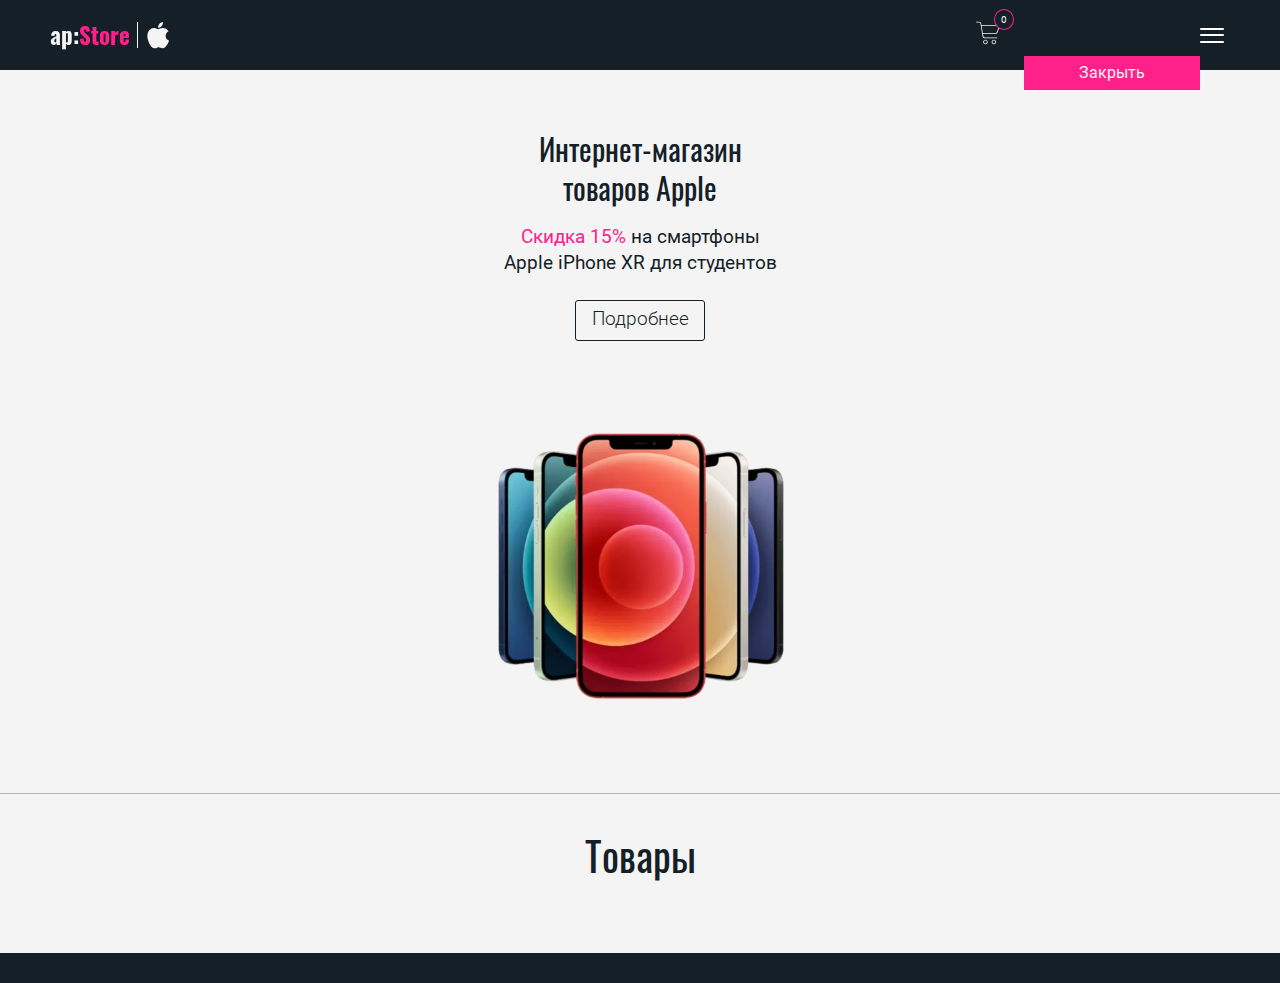
==== commit 3903bb02: "- [x] Dividing a number into digits js (41+) - [x] Styling span border" ====
--- a/index.html
+++ b/index.html
@@ -47,6 +47,7 @@
                     <button type="button" class="btn btn-primary basket" data-toggle="modal"
                         data-target="#exampleModalBasket">
                         <span class="basket__numberItemsCart">
+                            0
                         </span>
                         <!-- /.basket__numberItemsCart -->
                         <svg class="basket__img" xmlns="http://www.w3.org/2000/svg" viewBox="0 -11 414.002 414">
@@ -79,7 +80,7 @@
                                             Стоимость товаров:
                                         </p>
                                         <span class="modal-footer__cost-goods-rubles">
-                                            0
+                                            0 ₽ 
                                         </span>
                                     </div>
                                     <!-- /.modal-footer__info-wrapper -->
--- a/css/style.css
+++ b/css/style.css
@@ -1 +1 @@
-@font-face{font-family:"Oswald";src:url("../fonts/Oswald-Regular.eot");src:url("../fonts/Oswald-Regular.eot?#iefix") format("embedded-opentype"),url("../fonts/Oswald-Regular.woff2") format("woff2"),url("../fonts/Oswald-Regular.woff") format("woff"),url("../fonts/Oswald-Regular.ttf") format("truetype");font-weight:normal;font-style:normal;font-display:swap}@font-face{font-family:"Oswald";src:url("../fonts/Oswald-Bold.eot");src:url("../fonts/Oswald-Bold.eot?#iefix") format("embedded-opentype"),url("../fonts/Oswald-Bold.woff2") format("woff2"),url("../fonts/Oswald-Bold.woff") format("woff"),url("../fonts/Oswald-Bold.ttf") format("truetype");font-weight:bold;font-style:normal;font-display:swap}@font-face{font-family:"Roboto";src:url("../fonts/Roboto-Light.eot");src:url("../fonts/Roboto-Light.eot?#iefix") format("embedded-opentype"),url("../fonts/Roboto-Light.woff2") format("woff2"),url("../fonts/Roboto-Light.woff") format("woff"),url("../fonts/Roboto-Light.ttf") format("truetype");font-weight:300;font-style:normal;font-display:swap}@font-face{font-family:"Roboto";src:url("../fonts/Roboto-Regular.eot");src:url("../fonts/Roboto-Regular.eot?#iefix") format("embedded-opentype"),url("../fonts/Roboto-Regular.woff2") format("woff2"),url("../fonts/Roboto-Regular.woff") format("woff"),url("../fonts/Roboto-Regular.ttf") format("truetype");font-weight:normal;font-style:normal;font-display:swap}@-webkit-keyframes upArrowAnim{0%{-webkit-transform:translate(-50%,-65%);transform:translate(-50%,-65%)}50%{-webkit-transform:translate(-50%,-25%);transform:translate(-50%,-25%)}to{-webkit-transform:translate(-50%,-65%);transform:translate(-50%,-65%)}}@keyframes upArrowAnim{0%{-webkit-transform:translate(-50%,-65%);transform:translate(-50%,-65%)}50%{-webkit-transform:translate(-50%,-25%);transform:translate(-50%,-25%)}to{-webkit-transform:translate(-50%,-65%);transform:translate(-50%,-65%)}}@-webkit-keyframes swipePointerAnim{0%{margin-right:calc(0px + 0 * ((100vw - 320px) / 1600));opacity:0.2}20%{margin-right:calc(20px + 30 * ((100vw - 320px) / 1600));opacity:0.8}to{margin-right:calc(0px + 0 * ((100vw - 320px) / 1600));opacity:0.2}}@keyframes swipePointerAnim{0%{margin-right:calc(0px + 0 * ((100vw - 320px) / 1600));opacity:0.2}20%{margin-right:calc(20px + 30 * ((100vw - 320px) / 1600));opacity:0.8}to{margin-right:calc(0px + 0 * ((100vw - 320px) / 1600));opacity:0.2}}@-webkit-keyframes waveAnim{0%{-webkit-transform:translate(0px,0px);transform:translate(0px,0px)}20%{-webkit-transform:translate(0px,-10px);transform:translate(0px,-10px)}30%{-webkit-transform:translate(0px,0px);transform:translate(0px,0px)}40%{-webkit-transform:translate(0px,-10px);transform:translate(0px,-10px)}50%{-webkit-transform:translate(0px,0px);transform:translate(0px,0px)}to{-webkit-transform:translate(0px,0px);transform:translate(0px,0px)}}@keyframes waveAnim{0%{-webkit-transform:translate(0px,0px);transform:translate(0px,0px)}20%{-webkit-transform:translate(0px,-10px);transform:translate(0px,-10px)}30%{-webkit-transform:translate(0px,0px);transform:translate(0px,0px)}40%{-webkit-transform:translate(0px,-10px);transform:translate(0px,-10px)}50%{-webkit-transform:translate(0px,0px);transform:translate(0px,0px)}to{-webkit-transform:translate(0px,0px);transform:translate(0px,0px)}}@-webkit-keyframes buttonPress{0%{-webkit-transform:scale(1);transform:scale(1)}50%{-webkit-transform:scale(1.2);transform:scale(1.2)}to{-webkit-transform:scale(1);transform:scale(1)}}@keyframes buttonPress{0%{-webkit-transform:scale(1);transform:scale(1)}50%{-webkit-transform:scale(1.2);transform:scale(1.2)}to{-webkit-transform:scale(1);transform:scale(1)}}*{padding:0px;margin:0px;border:0px}*,:after,:before{-webkit-box-sizing:border-box;box-sizing:border-box}:active,:focus{outline:none}a:active,a:focus{outline:none}.btn-primary.focus,.btn-primary:focus{background:none;border:none;-webkit-box-shadow:none;box-shadow:none}.btn-primary:not(:disabled):not(.disabled).active,.btn-primary:not(:disabled):not(.disabled):active,.show>.btn-primary.dropdown-toggle{color:#fff;background-color:transparent;border-color:transparent}.btn-primary:not(:disabled):not(.disabled).active:focus,.btn-primary:not(:disabled):not(.disabled):active:focus,.show>.btn-primary.dropdown-toggle:focus{-webkit-box-shadow:none;box-shadow:none}body,html{position:relative;height:100%;background:#151F28}h1,h2,h3,h4{font-family:Oswald;font-style:normal;font-weight:normal;font-size:calc(30px + 16 * ((100vw - 320px) / 1600));line-height:calc(39px + 20.8 * ((100vw - 320px) / 1600));color:#151F28;margin-bottom:calc(60px + 20 * ((100vw - 320px) / 1600))}.heading-h2{width:100%;text-align:left}a,input,p,span{font-family:Source Sans Pro;font-style:normal;font-weight:normal;margin:0;color:#151F28}a,aside,footer,header,nav,section{display:block;color:black}footer,header,section{padding:0 15px}@media (min-width:575.98px){footer,header,section{padding:0 calc(50% - 270px)}}@media (min-width:767.98px){footer,header,section{padding:0 calc(50% - 360px)}}@media (min-width:991.98px){footer,header,section{padding:0 calc(50% - 480px)}}@media (min-width:1199.98px){footer,header,section{padding:0 calc(50% - 590px)}}button,input,textarea{font-family:Source Sans Pro}input::-moz-placeholder{color:#DADADA}input::-webkit-input-placeholder{color:#DADADA}input::-ms-clear{display:none}button{cursor:pointer}button::-moz-focus-inner{padding:0;border:0}a,a:visited{text-decoration:none}a:hover{text-decoration:none}ul li{list-style:none}svg{overflow:visible}img{max-width:100%;-o-object-fit:contain;object-fit:contain}section{padding:20px 15px}@media (min-width:575.98px){section{padding:20px calc(50% - 270px)}}@media (min-width:767.98px){section{padding:25px calc(50% - 360px)}}@media (min-width:991.98px){section{padding:30px calc(50% - 480px)}}@media (min-width:1199.98px){section{padding:40px calc(50% - 590px)}}.breadcrumb{padding:0;background-color:transparent;margin-bottom:calc(0px + 0 * ((100vw - 320px) / 1600))}.breadcrumb-item{font-family:Source Sans Pro;font-style:normal;font-weight:normal;font-size:calc(12px + 6 * ((100vw - 320px) / 1600));line-height:calc(18px + 9 * ((100vw - 320px) / 1600));margin-right:calc(15px + 6 * ((100vw - 320px) / 1600))}.breadcrumb-item a{color:#F4F4F4}.breadcrumb .breadcrumb-item+.breadcrumb-item{padding-left:calc(20px + 6 * ((100vw - 320px) / 1600));position:relative;color:#DADADA}.breadcrumb .breadcrumb-item+.breadcrumb-item:before{position:absolute;top:calc(4px + 6 * ((100vw - 320px) / 1600));left:0px;color:#6c757d;content:"";background-image:url("../img/breadcrumb-arrow.svg");background-position:center;background-size:contain;background-repeat:no-repeat;width:5px;height:9px}.breadcrumb-item .active{position:relative;font-size:calc(12px + 6 * ((100vw - 320px) / 1600));line-height:calc(18px + 9 * ((100vw - 320px) / 1600))}.swipe-pointer{width:calc(40px + 20 * ((100vw - 320px) / 1600));height:calc(40px + 20 * ((100vw - 320px) / 1600));z-index:20;position:absolute;right:3vw;bottom:40%;fill:#ff208a}.modal-backdrop{z-index:9}body,html{height:100%;line-height:1;font-size:16px;background-color:#151F28;color:#fff;font-family:Arial,"Helvetica Neue",Helvetica,sans-serif}body._lock{overflow:hidden}.wrapper{min-height:100%}.header{position:fixed;top:0;left:0;width:100%;z-index:10;background-color:#151F28}.header__container{max-width:1200px;margin:0px auto;display:-webkit-box;display:-ms-flexbox;display:flex;padding:0px 0px;-webkit-box-align:center;-ms-flex-align:center;align-items:center;-webkit-box-pack:justify;-ms-flex-pack:justify;justify-content:space-between;height:70px;max-height:70px}.header .btn{position:relative;padding:0;background-color:transparent;border:none;outline:none;fill:inherit;stroke:inherit;stroke-width:inherit;z-index:10;margin-right:calc(10px + 5 * ((100vw - 320px) / 1600))}.header .btn__icon{width:calc(24px + 16 * ((100vw - 320px) / 1600));height:calc(24px + 16 * ((100vw - 320px) / 1600))}.header .btn__icon:hover{-webkit-transform:scale(1.2);transform:scale(1.2);-webkit-transition:-webkit-transform 0.8s;transition:-webkit-transform 0.8s;transition:transform 0.8s;transition:transform 0.8s,-webkit-transform 0.8s;transition:transform 0.8s,-webkit-transform 0.8s}.header .btn__icon:active{-webkit-transform:scale(1.2);transform:scale(1.2);-webkit-transition:-webkit-transform 0.8s;transition:-webkit-transform 0.8s;transition:transform 0.8s;transition:transform 0.8s,-webkit-transform 0.8s;transition:transform 0.8s,-webkit-transform 0.8s}.header__menu{display:-webkit-box;display:-ms-flexbox;display:flex;-webkit-box-orient:horizontal;-webkit-box-direction:normal;-ms-flex-direction:row;flex-direction:row;-webkit-box-pack:start;-ms-flex-pack:start;justify-content:flex-start;-webkit-box-align:center;-ms-flex-align:center;align-items:center;-ms-flex-wrap:wrap;flex-wrap:wrap;-ms-flex-wrap:nowrap;flex-wrap:nowrap}.logo{height:35px;display:-webkit-box;display:-ms-flexbox;display:flex;-webkit-box-orient:horizontal;-webkit-box-direction:normal;-ms-flex-direction:row;flex-direction:row;-webkit-box-pack:start;-ms-flex-pack:start;justify-content:flex-start;-webkit-box-align:center;-ms-flex-align:center;align-items:center;-ms-flex-wrap:wrap;flex-wrap:wrap;position:relative;z-index:10;-ms-flex-wrap:nowrap;flex-wrap:nowrap}.logo__text{font-family:Oswald;font-style:normal;font-weight:bold;font-size:calc(21px + 4 * ((100vw - 320px) / 1600));line-height:calc(29px + 6 * ((100vw - 320px) / 1600));color:#F4F4F4;margin:0}.logo__text_color{font-family:Oswald;font-style:normal;font-weight:bold;font-size:calc(21px + 4 * ((100vw - 320px) / 1600));line-height:calc(29px + 6 * ((100vw - 320px) / 1600));color:#ff208a}.logo__vertical-bar{width:0.5px;height:75%;background-color:#F4F4F4;margin:0 7px 0 7px}.logo__img{fill:#F4F4F4;height:75%}.logo:hover{color:#ff208a;-webkit-transition:color 0.8s;transition:color 0.8s}.menu__icon{display:none}.menu__list>li{position:relative;margin:0px 0px 0px 20px}.menu__link{font-family:Roboto;font-style:normal;font-weight:normal;font-size:20px;line-height:24px;color:rgba(21,31,40,0.6)}.menu__link:hover{color:#151F28;-webkit-transition:all 0.8s ease 0s;transition:all 0.8s ease 0s}.menu__sub-list{position:absolute;top:100%;right:0;background-color:#000;padding:15px;min-width:200px}.menu__sub-list li{margin:0px 0px 10px 0px}.menu__sub-list li:last-child{margin:0}.menu__sub-link{color:#fff}.menu__sub-link:hover{text-decoration:underline}.menu__arrow{display:none}body ._pc .menu__list>li:hover .menu__sub-list{opacity:1;visibility:visible;-webkit-transform:translate(0px,0px);transform:translate(0px,0px);pointer-events:all;-webkit-transition:all 0.4s ease 0s;transition:all 0.4s ease 0s}body ._touch .menu__list>li{display:-webkit-box;display:-ms-flexbox;display:flex;-webkit-box-align:center;-ms-flex-align:center;align-items:center}body ._touch .menu__link{-webkit-box-flex:1;-ms-flex:1 1 auto;flex:1 1 auto}body ._touch .menu__arrow{display:block;width:0;height:0;margin:0px 0px 0px 5px;-webkit-transition:-webkit-transform 0.3s ease 0s;transition:-webkit-transform 0.3s ease 0s;transition:transform 0.3s ease 0s;transition:transform 0.3s ease 0s,-webkit-transform 0.3s ease 0s;transition:transform 0.3s ease 0s,-webkit-transform 0.3s ease 0s;border-left:7px solid transparent;border-right:7px solid transparent;border-top:12px solid #00E991}body ._touch .menu__list>li._active .menu__sub-list{opacity:1;visibility:visible;-webkit-transform:translate(0px,0px);transform:translate(0px,0px);pointer-events:all;-webkit-transition:all 0.4s ease 0s;transition:all 0.4s ease 0s}body ._touch .menu__list>li._active .menu__arrow{-webkit-transform:rotate(-180deg);transform:rotate(-180deg);-webkit-transition:all 0.4s ease 0s;transition:all 0.4s ease 0s}.header .menu__icon{z-index:5;display:block;position:relative;width:30px;height:15px;cursor:pointer}.header .menu__icon:after,.header .menu__icon:before,.header .menu__icon span{left:0;position:absolute;height:2px;width:24px;-webkit-transition:all 0.3s ease 0s;transition:all 0.3s ease 0s;background-color:#fff;border-radius:7px}.header .menu__icon:before{width:24px}.header .menu__icon:after{width:24px}.header .menu__icon:after,.header .menu__icon:before{content:""}.header .menu__icon:before{top:0}.header .menu__icon:after{bottom:0}.header .menu__icon span{top:50%;-webkit-transform:scale(1) translate(0px,-50%);transform:scale(1) translate(0px,-50%)}.header .menu__icon._active span{-webkit-transform:scale(0) translate(0px,-50%);transform:scale(0) translate(0px,-50%)}.header .menu__icon._active:before{width:20px;top:50%;-webkit-transform:rotate(-45deg) translate(0px,-50%);transform:rotate(-45deg) translate(0px,-50%)}.header .menu__icon._active:after{width:20px;bottom:50%;-webkit-transform:rotate(45deg) translate(0px,50%);transform:rotate(45deg) translate(0px,50%)}.header .menu__body{position:fixed;top:0;left:-100%;width:100%;height:100%;background-color:#F4F4F4;padding:103px 30px 30px 30px;-webkit-transition:left 0.3s ease 0s;transition:left 0.3s ease 0s;overflow:auto}.header .menu__body._active{left:0}.header .menu__body:before{content:"";position:fixed;width:100%;top:0;left:0;height:70px;background-color:#151F28;z-index:2}.header .menu__list>li{-ms-flex-wrap:wrap;flex-wrap:wrap;margin:0px 0px 30px 0px}.header .menu__list>li:last-child{margin-bottom:0}.header .menu__list>li._active .menu__sub-list{display:block}.header .menu__sub-list{position:relative;background-color:#fff;-webkit-box-flex:1;-ms-flex:1 1 100%;flex:1 1 100%;margin:20px 0px 0px 0px;display:none}.header .menu__sub-link{font-size:20px;color:#000}.header .basket{position:relative;background-color:#151F28;width:24px;z-index:10;margin-right:calc(22px + 3 * ((100vw - 320px) / 1600))}.header .basket__img{fill:#F4F4F4}.header .basket__numberItemsCart{position:absolute;top:-16px;left:24px;font-family:Roboto;font-style:normal;font-weight:normal;color:#ff208a;font-size:13px;line-height:23px}.shopping-cart .modal-title{font-family:Roboto;font-style:normal;font-weight:normal}.shopping-cart .modal-header{border-bottom:9px solid #c9c5c59c}.shopping-cart .modal-footer{display:-webkit-box;display:-ms-flexbox;display:flex;-webkit-box-orient:vertical;-webkit-box-direction:normal;-ms-flex-direction:column;flex-direction:column;-webkit-box-pack:start;-ms-flex-pack:start;justify-content:flex-start;-webkit-box-align:start;-ms-flex-align:start;align-items:flex-start;-ms-flex-wrap:wrap;flex-wrap:wrap;border-top:9px solid #c9c5c59c}.shopping-cart .modal-footer__info-wrapper{width:100%;display:-webkit-box;display:-ms-flexbox;display:flex;-webkit-box-orient:horizontal;-webkit-box-direction:normal;-ms-flex-direction:row;flex-direction:row;-webkit-box-pack:justify;-ms-flex-pack:justify;justify-content:space-between;-webkit-box-align:center;-ms-flex-align:center;align-items:center;-ms-flex-wrap:wrap;flex-wrap:wrap;margin:0 0 10px 0}.shopping-cart .modal-footer__cost-goods-p{font-family:Roboto;font-style:normal;font-weight:normal}.shopping-cart .modal-footer__cost-goods-rubles{font-family:Roboto;font-style:normal;font-weight:bold}.shopping-cart .btn-close{width:100%;text-align:center;font-family:Roboto;font-style:normal;font-weight:normal;color:#F4F4F4;background-color:#ff208a;padding:8px;margin:0px}.shopping-cart .products__item{display:-webkit-box;display:-ms-flexbox;display:flex;-webkit-box-orient:horizontal;-webkit-box-direction:normal;-ms-flex-direction:row;flex-direction:row;-webkit-box-pack:start;-ms-flex-pack:start;justify-content:flex-start;-webkit-box-align:start;-ms-flex-align:start;align-items:flex-start;-ms-flex-wrap:wrap;flex-wrap:wrap;border-bottom:1px solid #c9c5c59c;padding-bottom:10px}.shopping-cart .products__img{max-width:40%;-webkit-box-ordinal-group:0;-ms-flex-order:-1;order:-1}.shopping-cart .products__name{font-family:Roboto;max-width:60%;font-size:14px;line-height:21px;margin-top:16px;padding-left:10px}.shopping-cart .products__description{width:100%;display:-webkit-box;display:-ms-flexbox;display:flex;-webkit-box-orient:horizontal;-webkit-box-direction:normal;-ms-flex-direction:row;flex-direction:row;-webkit-box-pack:justify;-ms-flex-pack:justify;justify-content:space-between;-webkit-box-align:center;-ms-flex-align:center;align-items:center;-ms-flex-wrap:wrap;flex-wrap:wrap}.shopping-cart .products__description_control{width:50%;display:-webkit-box;display:-ms-flexbox;display:flex;-webkit-box-orient:horizontal;-webkit-box-direction:normal;-ms-flex-direction:row;flex-direction:row;-webkit-box-pack:start;-ms-flex-pack:start;justify-content:flex-start;-webkit-box-align:center;-ms-flex-align:center;align-items:center;-ms-flex-wrap:wrap;flex-wrap:wrap}.shopping-cart .products__description .buy-btn{font-family:Roboto;margin-left:15px;background-color:transparent;color:#b6b6b6}.shopping-cart .products__description_prices{width:50%;display:-webkit-box;display:-ms-flexbox;display:flex;-webkit-box-orient:horizontal;-webkit-box-direction:normal;-ms-flex-direction:row;flex-direction:row;-webkit-box-pack:end;-ms-flex-pack:end;justify-content:flex-end;-webkit-box-align:center;-ms-flex-align:center;align-items:center;-ms-flex-wrap:wrap;flex-wrap:wrap}.shopping-cart .products__description_prices .products__price_old{color:#b6b6b6;text-decoration:line-through;margin-bottom:8px}.shopping-cart .del-btn{font-family:Roboto;font-size:13px;line-height:19px;background-color:transparent;margin:0 15px 0 15px;color:gray}.shopping-cart .product-quantity,.shopping-cart .product-units{margin-left:4px;font-family:Roboto;font-size:13px;line-height:19px;color:gray}.cart-item .products__price{font-family:Roboto;font-size:14px;line-height:21px}button:active{-webkit-animation:buttonPress 1s;animation:buttonPress 1s;-webkit-transition:-webkit-animation 0.8s ease 0s;transition:-webkit-animation 0.8s ease 0s;transition:animation 0.8s ease 0s;transition:animation 0.8s ease 0s,-webkit-animation 0.8s ease 0s;transition:animation 0.8s ease 0s,-webkit-animation 0.8s ease 0s}.page{padding:70px 0px 30px 0px}.page__section{padding:30px;max-width:1200px;margin:0px auto}.page__specification{background-color:#151F28}.page__section_2{background-color:#151F28}.page__section_3{background-color:#151F28}.page__title{font-size:40px;margin:0px 0px 20px 0px}.page__text{font-size:16px;line-height:150%}.page__text p{margin:0px 0px 20px 0px}.page__sub-title{font-size:30px;margin:0px 0px 20px 0px}.section-specification{background-color:#F4F4F4;display:-webkit-box;display:-ms-flexbox;display:flex;-webkit-box-orient:vertical;-webkit-box-direction:normal;-ms-flex-direction:column;flex-direction:column;-webkit-box-pack:start;-ms-flex-pack:start;justify-content:flex-start;-webkit-box-align:center;-ms-flex-align:center;align-items:center;-ms-flex-wrap:wrap;flex-wrap:wrap}.section-specification__main-heading{color:#151F28;text-align:center;font-family:Oswald;font-style:normal;font-weight:normal;font-size:calc(26px + 6 * ((100vw - 320px) / 1600));line-height:calc(34px + 8 * ((100vw - 320px) / 1600));margin-bottom:calc(15px + 5 * ((100vw - 320px) / 1600))}.section-specification__text{color:#151F28;font-family:"Roboto";font-weight:normal;font-style:normal;text-align:center;font-size:calc(15px + 6 * ((100vw - 320px) / 1600));line-height:calc(21px + 8 * ((100vw - 320px) / 1600));margin-bottom:calc(20px + 5 * ((100vw - 320px) / 1600))}.section-specification__text_color{color:#ff208a;font-family:"Roboto";font-weight:normal;font-style:normal;text-align:center;font-size:calc(15px + 6 * ((100vw - 320px) / 1600));line-height:calc(21px + 8 * ((100vw - 320px) / 1600))}.section-specification__link{color:#151F28;font-family:"Roboto";font-weight:300;font-style:normal;text-align:normal;font-size:calc(15px + 6 * ((100vw - 320px) / 1600));line-height:calc(21px + 8 * ((100vw - 320px) / 1600));padding-left:calc(13px + 4 * ((100vw - 320px) / 1600));padding-right:calc(13px + 4 * ((100vw - 320px) / 1600));padding-top:calc(4px + 4 * ((100vw - 320px) / 1600));padding-bottom:calc(4px + 4 * ((100vw - 320px) / 1600));border:0.8px solid #151F28;border-radius:3px;margin-bottom:calc(30px + 10 * ((100vw - 320px) / 1600))}.section-specification__link:hover{color:#F4F4F4;background-color:#151F28;-webkit-transition:all 0.8s ease 0s;transition:all 0.8s ease 0s}.section-specification__img{height:calc(280px + 160 * ((100vw - 320px) / 1600))}.section-catalog{background-color:#F4F4F4;display:-webkit-box;display:-ms-flexbox;display:flex;-webkit-box-orient:vertical;-webkit-box-direction:normal;-ms-flex-direction:column;flex-direction:column;-webkit-box-pack:start;-ms-flex-pack:start;justify-content:flex-start;-webkit-box-align:center;-ms-flex-align:center;align-items:center;-ms-flex-wrap:wrap;flex-wrap:wrap;border-top:0.8px solid #b6b6b6;padding-top:calc(30px + 10 * ((100vw - 320px) / 1600));padding-bottom:calc(30px + 10 * ((100vw - 320px) / 1600));padding-left:calc(0px + 0 * ((100vw - 320px) / 1600));padding-right:calc(0px + 0 * ((100vw - 320px) / 1600))}.section-catalog__heading{width:100%;text-align:center;margin-bottom:calc(30px + 10 * ((100vw - 320px) / 1600))}.section-catalog .products{display:-webkit-box;display:-ms-flexbox;display:flex;-webkit-box-orient:vertical;-webkit-box-direction:normal;-ms-flex-direction:column;flex-direction:column;-webkit-box-pack:start;-ms-flex-pack:start;justify-content:flex-start;-webkit-box-align:start;-ms-flex-align:start;align-items:flex-start;-ms-flex-wrap:wrap;flex-wrap:wrap}.section-catalog .products__item{width:100%;display:-webkit-box;display:-ms-flexbox;display:flex;-webkit-box-orient:horizontal;-webkit-box-direction:normal;-ms-flex-direction:row;flex-direction:row;-webkit-box-pack:start;-ms-flex-pack:start;justify-content:flex-start;-webkit-box-align:start;-ms-flex-align:start;align-items:flex-start;-ms-flex-wrap:wrap;flex-wrap:wrap;padding:calc(15px + 5 * ((100vw - 320px) / 1600));padding-left:calc(20px + 10 * ((100vw - 320px) / 1600));padding-right:calc(20px + 10 * ((100vw - 320px) / 1600));border-bottom:9px solid #c9c5c59c}.section-catalog .products__item:first-child{border-top:9px solid #c9c5c59c}.section-catalog .products__name{width:100%;text-align:left;color:#151F28;font-family:Roboto;font-style:normal;font-weight:bold;font-size:calc(15px + 6 * ((100vw - 320px) / 1600));line-height:calc(21px + 8 * ((100vw - 320px) / 1600));margin-bottom:calc(20px + 5 * ((100vw - 320px) / 1600))}.section-catalog .products__img{width:50%;height:159px;width:50%}.section-catalog .products__description{display:-webkit-box;display:-ms-flexbox;display:flex;-webkit-box-orient:vertical;-webkit-box-direction:normal;-ms-flex-direction:column;flex-direction:column;-webkit-box-pack:start;-ms-flex-pack:start;justify-content:flex-start;-webkit-box-align:start;-ms-flex-align:start;align-items:flex-start;-ms-flex-wrap:wrap;flex-wrap:wrap;padding-top:calc(20px + 10 * ((100vw - 320px) / 1600));width:50%;min-height:150px}.section-catalog .products__price{font-family:Roboto;font-style:normal;font-weight:normal;font-size:calc(15px + 6 * ((100vw - 320px) / 1600));line-height:calc(21px + 8 * ((100vw - 320px) / 1600));margin-bottom:calc(8px + 4 * ((100vw - 320px) / 1600))}.section-catalog .products__price_old{color:#b6b6b6;text-decoration:line-through}.section-catalog .products .buy-btn{width:100%;text-align:left;color:#ff208a;font-family:Roboto;font-style:normal;font-weight:bold;font-size:calc(15px + 6 * ((100vw - 320px) / 1600));line-height:calc(21px + 8 * ((100vw - 320px) / 1600));margin-bottom:calc(8px + 4 * ((100vw - 320px) / 1600));background-color:transparent}+@font-face{font-family:"Oswald";src:url("../fonts/Oswald-Regular.eot");src:url("../fonts/Oswald-Regular.eot?#iefix") format("embedded-opentype"),url("../fonts/Oswald-Regular.woff2") format("woff2"),url("../fonts/Oswald-Regular.woff") format("woff"),url("../fonts/Oswald-Regular.ttf") format("truetype");font-weight:normal;font-style:normal;font-display:swap}@font-face{font-family:"Oswald";src:url("../fonts/Oswald-Bold.eot");src:url("../fonts/Oswald-Bold.eot?#iefix") format("embedded-opentype"),url("../fonts/Oswald-Bold.woff2") format("woff2"),url("../fonts/Oswald-Bold.woff") format("woff"),url("../fonts/Oswald-Bold.ttf") format("truetype");font-weight:bold;font-style:normal;font-display:swap}@font-face{font-family:"Roboto";src:url("../fonts/Roboto-Light.eot");src:url("../fonts/Roboto-Light.eot?#iefix") format("embedded-opentype"),url("../fonts/Roboto-Light.woff2") format("woff2"),url("../fonts/Roboto-Light.woff") format("woff"),url("../fonts/Roboto-Light.ttf") format("truetype");font-weight:300;font-style:normal;font-display:swap}@font-face{font-family:"Roboto";src:url("../fonts/Roboto-Regular.eot");src:url("../fonts/Roboto-Regular.eot?#iefix") format("embedded-opentype"),url("../fonts/Roboto-Regular.woff2") format("woff2"),url("../fonts/Roboto-Regular.woff") format("woff"),url("../fonts/Roboto-Regular.ttf") format("truetype");font-weight:normal;font-style:normal;font-display:swap}@-webkit-keyframes upArrowAnim{0%{-webkit-transform:translate(-50%,-65%);transform:translate(-50%,-65%)}50%{-webkit-transform:translate(-50%,-25%);transform:translate(-50%,-25%)}to{-webkit-transform:translate(-50%,-65%);transform:translate(-50%,-65%)}}@keyframes upArrowAnim{0%{-webkit-transform:translate(-50%,-65%);transform:translate(-50%,-65%)}50%{-webkit-transform:translate(-50%,-25%);transform:translate(-50%,-25%)}to{-webkit-transform:translate(-50%,-65%);transform:translate(-50%,-65%)}}@-webkit-keyframes swipePointerAnim{0%{margin-right:calc(0px + 0 * ((100vw - 320px) / 1600));opacity:0.2}20%{margin-right:calc(20px + 30 * ((100vw - 320px) / 1600));opacity:0.8}to{margin-right:calc(0px + 0 * ((100vw - 320px) / 1600));opacity:0.2}}@keyframes swipePointerAnim{0%{margin-right:calc(0px + 0 * ((100vw - 320px) / 1600));opacity:0.2}20%{margin-right:calc(20px + 30 * ((100vw - 320px) / 1600));opacity:0.8}to{margin-right:calc(0px + 0 * ((100vw - 320px) / 1600));opacity:0.2}}@-webkit-keyframes waveAnim{0%{-webkit-transform:translate(0px,0px);transform:translate(0px,0px)}20%{-webkit-transform:translate(0px,-10px);transform:translate(0px,-10px)}30%{-webkit-transform:translate(0px,0px);transform:translate(0px,0px)}40%{-webkit-transform:translate(0px,-10px);transform:translate(0px,-10px)}50%{-webkit-transform:translate(0px,0px);transform:translate(0px,0px)}to{-webkit-transform:translate(0px,0px);transform:translate(0px,0px)}}@keyframes waveAnim{0%{-webkit-transform:translate(0px,0px);transform:translate(0px,0px)}20%{-webkit-transform:translate(0px,-10px);transform:translate(0px,-10px)}30%{-webkit-transform:translate(0px,0px);transform:translate(0px,0px)}40%{-webkit-transform:translate(0px,-10px);transform:translate(0px,-10px)}50%{-webkit-transform:translate(0px,0px);transform:translate(0px,0px)}to{-webkit-transform:translate(0px,0px);transform:translate(0px,0px)}}@-webkit-keyframes buttonPress{0%{-webkit-transform:scale(1);transform:scale(1)}50%{-webkit-transform:scale(1.2);transform:scale(1.2)}to{-webkit-transform:scale(1);transform:scale(1)}}@keyframes buttonPress{0%{-webkit-transform:scale(1);transform:scale(1)}50%{-webkit-transform:scale(1.2);transform:scale(1.2)}to{-webkit-transform:scale(1);transform:scale(1)}}*{padding:0px;margin:0px;border:0px}*,:after,:before{-webkit-box-sizing:border-box;box-sizing:border-box}:active,:focus{outline:none}a:active,a:focus{outline:none}.btn-primary.focus,.btn-primary:focus{background:none;border:none;-webkit-box-shadow:none;box-shadow:none}.btn-primary:not(:disabled):not(.disabled).active,.btn-primary:not(:disabled):not(.disabled):active,.show>.btn-primary.dropdown-toggle{color:#fff;background-color:transparent;border-color:transparent}.btn-primary:not(:disabled):not(.disabled).active:focus,.btn-primary:not(:disabled):not(.disabled):active:focus,.show>.btn-primary.dropdown-toggle:focus{-webkit-box-shadow:none;box-shadow:none}body,html{position:relative;height:100%;background:#151F28}h1,h2,h3,h4{font-family:Oswald;font-style:normal;font-weight:normal;font-size:calc(30px + 16 * ((100vw - 320px) / 1600));line-height:calc(39px + 20.8 * ((100vw - 320px) / 1600));color:#151F28;margin-bottom:calc(60px + 20 * ((100vw - 320px) / 1600))}.heading-h2{width:100%;text-align:left}a,input,p,span{font-family:Source Sans Pro;font-style:normal;font-weight:normal;margin:0;color:#151F28}a,aside,footer,header,nav,section{display:block;color:black}footer,header,section{padding:0 15px}@media (min-width:575.98px){footer,header,section{padding:0 calc(50% - 270px)}}@media (min-width:767.98px){footer,header,section{padding:0 calc(50% - 360px)}}@media (min-width:991.98px){footer,header,section{padding:0 calc(50% - 480px)}}@media (min-width:1199.98px){footer,header,section{padding:0 calc(50% - 590px)}}button,input,textarea{font-family:Source Sans Pro}input::-moz-placeholder{color:#DADADA}input::-webkit-input-placeholder{color:#DADADA}input::-ms-clear{display:none}button{cursor:pointer}button::-moz-focus-inner{padding:0;border:0}a,a:visited{text-decoration:none}a:hover{text-decoration:none}ul li{list-style:none}svg{overflow:visible}img{max-width:100%;-o-object-fit:contain;object-fit:contain}section{padding:20px 15px}@media (min-width:575.98px){section{padding:20px calc(50% - 270px)}}@media (min-width:767.98px){section{padding:25px calc(50% - 360px)}}@media (min-width:991.98px){section{padding:30px calc(50% - 480px)}}@media (min-width:1199.98px){section{padding:40px calc(50% - 590px)}}.breadcrumb{padding:0;background-color:transparent;margin-bottom:calc(0px + 0 * ((100vw - 320px) / 1600))}.breadcrumb-item{font-family:Source Sans Pro;font-style:normal;font-weight:normal;font-size:calc(12px + 6 * ((100vw - 320px) / 1600));line-height:calc(18px + 9 * ((100vw - 320px) / 1600));margin-right:calc(15px + 6 * ((100vw - 320px) / 1600))}.breadcrumb-item a{color:#F4F4F4}.breadcrumb .breadcrumb-item+.breadcrumb-item{padding-left:calc(20px + 6 * ((100vw - 320px) / 1600));position:relative;color:#DADADA}.breadcrumb .breadcrumb-item+.breadcrumb-item:before{position:absolute;top:calc(4px + 6 * ((100vw - 320px) / 1600));left:0px;color:#6c757d;content:"";background-image:url("../img/breadcrumb-arrow.svg");background-position:center;background-size:contain;background-repeat:no-repeat;width:5px;height:9px}.breadcrumb-item .active{position:relative;font-size:calc(12px + 6 * ((100vw - 320px) / 1600));line-height:calc(18px + 9 * ((100vw - 320px) / 1600))}.swipe-pointer{width:calc(40px + 20 * ((100vw - 320px) / 1600));height:calc(40px + 20 * ((100vw - 320px) / 1600));z-index:20;position:absolute;right:3vw;bottom:40%;fill:#ff208a}.modal-backdrop{z-index:9}body,html{height:100%;line-height:1;font-size:16px;background-color:#151F28;color:#fff;font-family:Arial,"Helvetica Neue",Helvetica,sans-serif}body._lock{overflow:hidden}.wrapper{min-height:100%}.header{position:fixed;top:0;left:0;width:100%;z-index:10;background-color:#151F28}.header__container{max-width:1200px;margin:0px auto;display:-webkit-box;display:-ms-flexbox;display:flex;padding:0px 0px;-webkit-box-align:center;-ms-flex-align:center;align-items:center;-webkit-box-pack:justify;-ms-flex-pack:justify;justify-content:space-between;height:70px;max-height:70px}.header .btn{position:relative;padding:0;background-color:transparent;border:none;outline:none;fill:inherit;stroke:inherit;stroke-width:inherit;z-index:10;margin-right:calc(10px + 5 * ((100vw - 320px) / 1600))}.header .btn__icon{width:calc(24px + 16 * ((100vw - 320px) / 1600));height:calc(24px + 16 * ((100vw - 320px) / 1600))}.header .btn__icon:hover{-webkit-transform:scale(1.2);transform:scale(1.2);-webkit-transition:-webkit-transform 0.8s;transition:-webkit-transform 0.8s;transition:transform 0.8s;transition:transform 0.8s,-webkit-transform 0.8s;transition:transform 0.8s,-webkit-transform 0.8s}.header .btn__icon:active{-webkit-transform:scale(1.2);transform:scale(1.2);-webkit-transition:-webkit-transform 0.8s;transition:-webkit-transform 0.8s;transition:transform 0.8s;transition:transform 0.8s,-webkit-transform 0.8s;transition:transform 0.8s,-webkit-transform 0.8s}.header__menu{display:-webkit-box;display:-ms-flexbox;display:flex;-webkit-box-orient:horizontal;-webkit-box-direction:normal;-ms-flex-direction:row;flex-direction:row;-webkit-box-pack:start;-ms-flex-pack:start;justify-content:flex-start;-webkit-box-align:center;-ms-flex-align:center;align-items:center;-ms-flex-wrap:wrap;flex-wrap:wrap;-ms-flex-wrap:nowrap;flex-wrap:nowrap}.logo{height:35px;display:-webkit-box;display:-ms-flexbox;display:flex;-webkit-box-orient:horizontal;-webkit-box-direction:normal;-ms-flex-direction:row;flex-direction:row;-webkit-box-pack:start;-ms-flex-pack:start;justify-content:flex-start;-webkit-box-align:center;-ms-flex-align:center;align-items:center;-ms-flex-wrap:wrap;flex-wrap:wrap;position:relative;z-index:10;-ms-flex-wrap:nowrap;flex-wrap:nowrap}.logo__text{font-family:Oswald;font-style:normal;font-weight:bold;font-size:calc(21px + 4 * ((100vw - 320px) / 1600));line-height:calc(29px + 6 * ((100vw - 320px) / 1600));color:#F4F4F4;margin:0}.logo__text_color{font-family:Oswald;font-style:normal;font-weight:bold;font-size:calc(21px + 4 * ((100vw - 320px) / 1600));line-height:calc(29px + 6 * ((100vw - 320px) / 1600));color:#ff208a}.logo__vertical-bar{width:0.5px;height:75%;background-color:#F4F4F4;margin:0 7px 0 7px}.logo__img{fill:#F4F4F4;height:75%}.logo:hover{color:#ff208a;-webkit-transition:color 0.8s;transition:color 0.8s}.menu__icon{display:none}.menu__list>li{position:relative;margin:0px 0px 0px 20px}.menu__link{font-family:Roboto;font-style:normal;font-weight:normal;font-size:20px;line-height:24px;color:rgba(21,31,40,0.6)}.menu__link:hover{color:#151F28;-webkit-transition:all 0.8s ease 0s;transition:all 0.8s ease 0s}.menu__sub-list{position:absolute;top:100%;right:0;background-color:#000;padding:15px;min-width:200px}.menu__sub-list li{margin:0px 0px 10px 0px}.menu__sub-list li:last-child{margin:0}.menu__sub-link{color:#fff}.menu__sub-link:hover{text-decoration:underline}.menu__arrow{display:none}body ._pc .menu__list>li:hover .menu__sub-list{opacity:1;visibility:visible;-webkit-transform:translate(0px,0px);transform:translate(0px,0px);pointer-events:all;-webkit-transition:all 0.4s ease 0s;transition:all 0.4s ease 0s}body ._touch .menu__list>li{display:-webkit-box;display:-ms-flexbox;display:flex;-webkit-box-align:center;-ms-flex-align:center;align-items:center}body ._touch .menu__link{-webkit-box-flex:1;-ms-flex:1 1 auto;flex:1 1 auto}body ._touch .menu__arrow{display:block;width:0;height:0;margin:0px 0px 0px 5px;-webkit-transition:-webkit-transform 0.3s ease 0s;transition:-webkit-transform 0.3s ease 0s;transition:transform 0.3s ease 0s;transition:transform 0.3s ease 0s,-webkit-transform 0.3s ease 0s;transition:transform 0.3s ease 0s,-webkit-transform 0.3s ease 0s;border-left:7px solid transparent;border-right:7px solid transparent;border-top:12px solid #00E991}body ._touch .menu__list>li._active .menu__sub-list{opacity:1;visibility:visible;-webkit-transform:translate(0px,0px);transform:translate(0px,0px);pointer-events:all;-webkit-transition:all 0.4s ease 0s;transition:all 0.4s ease 0s}body ._touch .menu__list>li._active .menu__arrow{-webkit-transform:rotate(-180deg);transform:rotate(-180deg);-webkit-transition:all 0.4s ease 0s;transition:all 0.4s ease 0s}.header .menu__icon{z-index:5;display:block;position:relative;width:30px;height:15px;cursor:pointer}.header .menu__icon:after,.header .menu__icon:before,.header .menu__icon span{left:0;position:absolute;height:2px;width:24px;-webkit-transition:all 0.3s ease 0s;transition:all 0.3s ease 0s;background-color:#fff;border-radius:7px}.header .menu__icon:before{width:24px}.header .menu__icon:after{width:24px}.header .menu__icon:after,.header .menu__icon:before{content:""}.header .menu__icon:before{top:0}.header .menu__icon:after{bottom:0}.header .menu__icon span{top:50%;-webkit-transform:scale(1) translate(0px,-50%);transform:scale(1) translate(0px,-50%)}.header .menu__icon._active span{-webkit-transform:scale(0) translate(0px,-50%);transform:scale(0) translate(0px,-50%)}.header .menu__icon._active:before{width:20px;top:50%;-webkit-transform:rotate(-45deg) translate(0px,-50%);transform:rotate(-45deg) translate(0px,-50%)}.header .menu__icon._active:after{width:20px;bottom:50%;-webkit-transform:rotate(45deg) translate(0px,50%);transform:rotate(45deg) translate(0px,50%)}.header .menu__body{position:fixed;top:0;left:-100%;width:100%;height:100%;background-color:#F4F4F4;padding:103px 30px 30px 30px;-webkit-transition:left 0.3s ease 0s;transition:left 0.3s ease 0s;overflow:auto}.header .menu__body._active{left:0}.header .menu__body:before{content:"";position:fixed;width:100%;top:0;left:0;height:70px;background-color:#151F28;z-index:2}.header .menu__list>li{-ms-flex-wrap:wrap;flex-wrap:wrap;margin:0px 0px 30px 0px}.header .menu__list>li:last-child{margin-bottom:0}.header .menu__list>li._active .menu__sub-list{display:block}.header .menu__sub-list{position:relative;background-color:#fff;-webkit-box-flex:1;-ms-flex:1 1 100%;flex:1 1 100%;margin:20px 0px 0px 0px;display:none}.header .menu__sub-link{font-size:20px;color:#000}.header .basket{position:relative;background-color:#151F28;width:24px;z-index:10;margin-right:calc(22px + 3 * ((100vw - 320px) / 1600))}.header .basket__img{fill:#F4F4F4}.header .basket__numberItemsCart{min-width:20px;min-height:20px;position:absolute;top:-12px;left:18px;font-family:Roboto;font-style:normal;font-weight:normal;color:#F4F4F4;font-size:10px;line-height:19px;border:1px solid #ff208a;border-radius:50%;background-color:#151F28}.header .shopping-cart .modal-title{font-family:Roboto;font-style:normal;font-weight:normal}.header .shopping-cart .modal-header{border-bottom:9px solid #c9c5c59c}.header .shopping-cart .modal-footer{display:-webkit-box;display:-ms-flexbox;display:flex;-webkit-box-orient:vertical;-webkit-box-direction:normal;-ms-flex-direction:column;flex-direction:column;-webkit-box-pack:start;-ms-flex-pack:start;justify-content:flex-start;-webkit-box-align:start;-ms-flex-align:start;align-items:flex-start;-ms-flex-wrap:wrap;flex-wrap:wrap;border-top:9px solid #c9c5c59c}.header .shopping-cart .modal-footer__info-wrapper{width:100%;display:-webkit-box;display:-ms-flexbox;display:flex;-webkit-box-orient:horizontal;-webkit-box-direction:normal;-ms-flex-direction:row;flex-direction:row;-webkit-box-pack:justify;-ms-flex-pack:justify;justify-content:space-between;-webkit-box-align:center;-ms-flex-align:center;align-items:center;-ms-flex-wrap:wrap;flex-wrap:wrap;margin:0 0 10px 0}.header .shopping-cart .modal-footer__cost-goods-p{font-family:Roboto;font-style:normal;font-weight:normal}.header .shopping-cart .modal-footer__cost-goods-rubles{font-family:Roboto;font-style:normal;font-weight:bold}.header .shopping-cart .btn-close{width:100%;text-align:center;font-family:Roboto;font-style:normal;font-weight:normal;color:#F4F4F4;background-color:#ff208a;padding:8px;margin:0px}.header .shopping-cart .products__item{display:-webkit-box;display:-ms-flexbox;display:flex;-webkit-box-orient:horizontal;-webkit-box-direction:normal;-ms-flex-direction:row;flex-direction:row;-webkit-box-pack:start;-ms-flex-pack:start;justify-content:flex-start;-webkit-box-align:start;-ms-flex-align:start;align-items:flex-start;-ms-flex-wrap:wrap;flex-wrap:wrap;border-bottom:1px solid #c9c5c59c;padding-bottom:10px}.header .shopping-cart .products__img{max-width:40%;-webkit-box-ordinal-group:0;-ms-flex-order:-1;order:-1}.header .shopping-cart .products__name{font-family:Roboto;max-width:60%;font-size:14px;line-height:21px;margin-top:16px;padding-left:10px}.header .shopping-cart .products__description{width:100%;display:-webkit-box;display:-ms-flexbox;display:flex;-webkit-box-orient:horizontal;-webkit-box-direction:normal;-ms-flex-direction:row;flex-direction:row;-webkit-box-pack:justify;-ms-flex-pack:justify;justify-content:space-between;-webkit-box-align:center;-ms-flex-align:center;align-items:center;-ms-flex-wrap:wrap;flex-wrap:wrap}.header .shopping-cart .products__description_control{width:50%;display:-webkit-box;display:-ms-flexbox;display:flex;-webkit-box-orient:horizontal;-webkit-box-direction:normal;-ms-flex-direction:row;flex-direction:row;-webkit-box-pack:start;-ms-flex-pack:start;justify-content:flex-start;-webkit-box-align:center;-ms-flex-align:center;align-items:center;-ms-flex-wrap:wrap;flex-wrap:wrap}.header .shopping-cart .products__description .buy-btn{font-family:Roboto;margin-left:15px;background-color:transparent;color:#b6b6b6}.header .shopping-cart .products__description_prices{width:50%;display:-webkit-box;display:-ms-flexbox;display:flex;-webkit-box-orient:horizontal;-webkit-box-direction:normal;-ms-flex-direction:row;flex-direction:row;-webkit-box-pack:end;-ms-flex-pack:end;justify-content:flex-end;-webkit-box-align:center;-ms-flex-align:center;align-items:center;-ms-flex-wrap:wrap;flex-wrap:wrap}.header .shopping-cart .products__description_prices .products__price_old{color:#b6b6b6;text-decoration:line-through;margin-bottom:8px}.header .shopping-cart .del-btn{font-family:Roboto;font-size:13px;line-height:19px;background-color:transparent;margin:0 15px 0 15px;color:gray}.header .shopping-cart .product-quantity,.header .shopping-cart .product-units{margin-left:4px;font-family:Roboto;font-size:13px;line-height:19px;color:gray}.header .cart-item .products__price{font-family:Roboto;font-size:14px;line-height:21px}.header button:active{-webkit-animation:buttonPress 1s;animation:buttonPress 1s;-webkit-transition:-webkit-animation 0.8s ease 0s;transition:-webkit-animation 0.8s ease 0s;transition:animation 0.8s ease 0s;transition:animation 0.8s ease 0s,-webkit-animation 0.8s ease 0s;transition:animation 0.8s ease 0s,-webkit-animation 0.8s ease 0s}.page{padding:70px 0px 30px 0px}.page__section{padding:30px;max-width:1200px;margin:0px auto}.page__specification{background-color:#151F28}.page__section_2{background-color:#151F28}.page__section_3{background-color:#151F28}.page__title{font-size:40px;margin:0px 0px 20px 0px}.page__text{font-size:16px;line-height:150%}.page__text p{margin:0px 0px 20px 0px}.page__sub-title{font-size:30px;margin:0px 0px 20px 0px}.section-specification{background-color:#F4F4F4;display:-webkit-box;display:-ms-flexbox;display:flex;-webkit-box-orient:vertical;-webkit-box-direction:normal;-ms-flex-direction:column;flex-direction:column;-webkit-box-pack:start;-ms-flex-pack:start;justify-content:flex-start;-webkit-box-align:center;-ms-flex-align:center;align-items:center;-ms-flex-wrap:wrap;flex-wrap:wrap}.section-specification__main-heading{color:#151F28;text-align:center;font-family:Oswald;font-style:normal;font-weight:normal;font-size:calc(26px + 6 * ((100vw - 320px) / 1600));line-height:calc(34px + 8 * ((100vw - 320px) / 1600));margin-bottom:calc(15px + 5 * ((100vw - 320px) / 1600))}.section-specification__text{color:#151F28;font-family:"Roboto";font-weight:normal;font-style:normal;text-align:center;font-size:calc(15px + 6 * ((100vw - 320px) / 1600));line-height:calc(21px + 8 * ((100vw - 320px) / 1600));margin-bottom:calc(20px + 5 * ((100vw - 320px) / 1600))}.section-specification__text_color{color:#ff208a;font-family:"Roboto";font-weight:normal;font-style:normal;text-align:center;font-size:calc(15px + 6 * ((100vw - 320px) / 1600));line-height:calc(21px + 8 * ((100vw - 320px) / 1600))}.section-specification__link{color:#151F28;font-family:"Roboto";font-weight:300;font-style:normal;text-align:normal;font-size:calc(15px + 6 * ((100vw - 320px) / 1600));line-height:calc(21px + 8 * ((100vw - 320px) / 1600));padding-left:calc(13px + 4 * ((100vw - 320px) / 1600));padding-right:calc(13px + 4 * ((100vw - 320px) / 1600));padding-top:calc(4px + 4 * ((100vw - 320px) / 1600));padding-bottom:calc(4px + 4 * ((100vw - 320px) / 1600));border:0.8px solid #151F28;border-radius:3px;margin-bottom:calc(30px + 10 * ((100vw - 320px) / 1600))}.section-specification__link:hover{color:#F4F4F4;background-color:#151F28;-webkit-transition:all 0.8s ease 0s;transition:all 0.8s ease 0s}.section-specification__img{height:calc(280px + 160 * ((100vw - 320px) / 1600))}.section-catalog{background-color:#F4F4F4;display:-webkit-box;display:-ms-flexbox;display:flex;-webkit-box-orient:vertical;-webkit-box-direction:normal;-ms-flex-direction:column;flex-direction:column;-webkit-box-pack:start;-ms-flex-pack:start;justify-content:flex-start;-webkit-box-align:center;-ms-flex-align:center;align-items:center;-ms-flex-wrap:wrap;flex-wrap:wrap;border-top:0.8px solid #b6b6b6;padding-top:calc(30px + 10 * ((100vw - 320px) / 1600));padding-bottom:calc(30px + 10 * ((100vw - 320px) / 1600));padding-left:calc(0px + 0 * ((100vw - 320px) / 1600));padding-right:calc(0px + 0 * ((100vw - 320px) / 1600))}.section-catalog__heading{width:100%;text-align:center;margin-bottom:calc(30px + 10 * ((100vw - 320px) / 1600))}.section-catalog .products{display:-webkit-box;display:-ms-flexbox;display:flex;-webkit-box-orient:vertical;-webkit-box-direction:normal;-ms-flex-direction:column;flex-direction:column;-webkit-box-pack:start;-ms-flex-pack:start;justify-content:flex-start;-webkit-box-align:start;-ms-flex-align:start;align-items:flex-start;-ms-flex-wrap:wrap;flex-wrap:wrap}.section-catalog .products__item{width:100%;display:-webkit-box;display:-ms-flexbox;display:flex;-webkit-box-orient:horizontal;-webkit-box-direction:normal;-ms-flex-direction:row;flex-direction:row;-webkit-box-pack:start;-ms-flex-pack:start;justify-content:flex-start;-webkit-box-align:start;-ms-flex-align:start;align-items:flex-start;-ms-flex-wrap:wrap;flex-wrap:wrap;padding:calc(15px + 5 * ((100vw - 320px) / 1600));padding-left:calc(20px + 10 * ((100vw - 320px) / 1600));padding-right:calc(20px + 10 * ((100vw - 320px) / 1600));border-bottom:9px solid #c9c5c59c}.section-catalog .products__item:first-child{border-top:9px solid #c9c5c59c}.section-catalog .products__name{width:100%;text-align:left;color:#151F28;font-family:Roboto;font-style:normal;font-weight:bold;font-size:calc(15px + 6 * ((100vw - 320px) / 1600));line-height:calc(21px + 8 * ((100vw - 320px) / 1600));margin-bottom:calc(20px + 5 * ((100vw - 320px) / 1600))}.section-catalog .products__img{width:50%;height:159px;width:50%}.section-catalog .products__description{display:-webkit-box;display:-ms-flexbox;display:flex;-webkit-box-orient:vertical;-webkit-box-direction:normal;-ms-flex-direction:column;flex-direction:column;-webkit-box-pack:start;-ms-flex-pack:start;justify-content:flex-start;-webkit-box-align:start;-ms-flex-align:start;align-items:flex-start;-ms-flex-wrap:wrap;flex-wrap:wrap;padding-top:calc(20px + 10 * ((100vw - 320px) / 1600));width:50%;min-height:150px}.section-catalog .products__price{font-family:Roboto;font-style:normal;font-weight:normal;font-size:calc(15px + 6 * ((100vw - 320px) / 1600));line-height:calc(21px + 8 * ((100vw - 320px) / 1600));margin-bottom:calc(8px + 4 * ((100vw - 320px) / 1600))}.section-catalog .products__price_old{color:#b6b6b6;text-decoration:line-through}.section-catalog .products .buy-btn{width:100%;text-align:left;color:#ff208a;font-family:Roboto;font-style:normal;font-weight:bold;font-size:calc(15px + 6 * ((100vw - 320px) / 1600));line-height:calc(21px + 8 * ((100vw - 320px) / 1600));margin-bottom:calc(8px + 4 * ((100vw - 320px) / 1600));background-color:transparent}